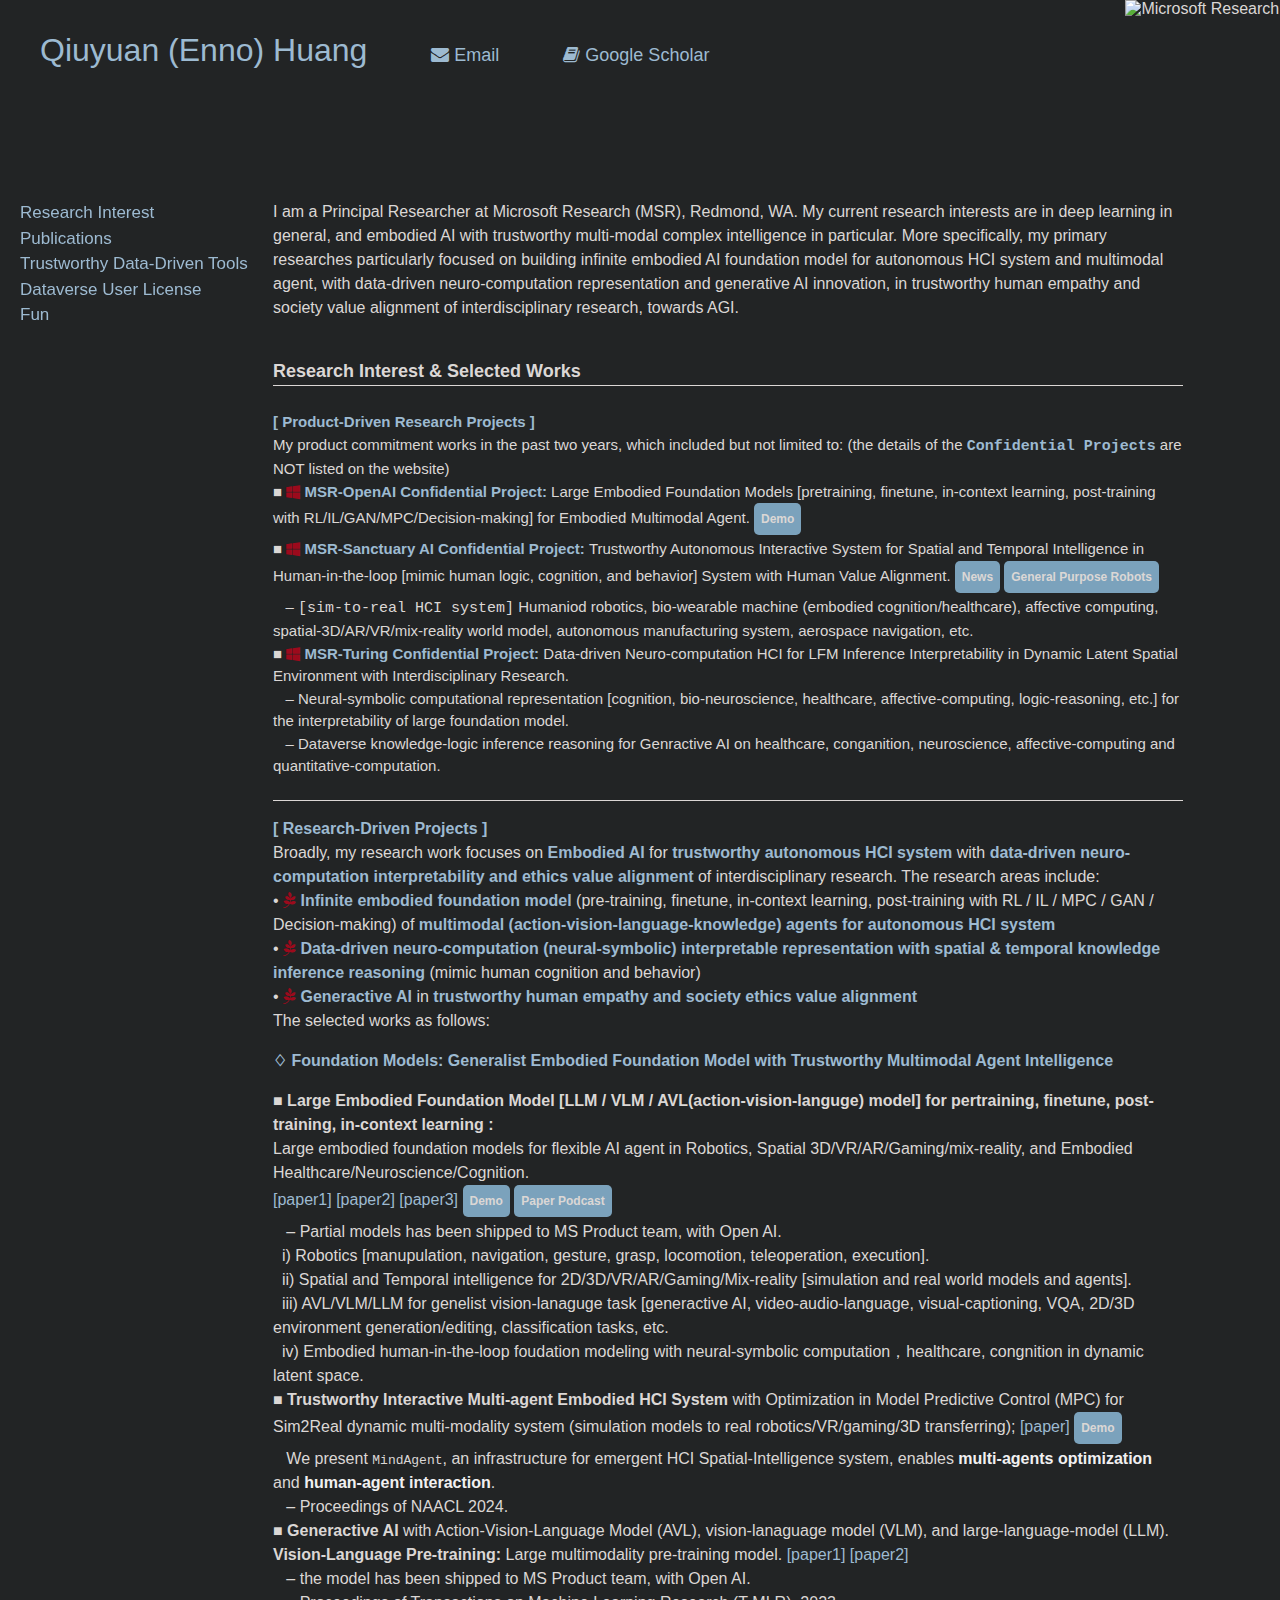
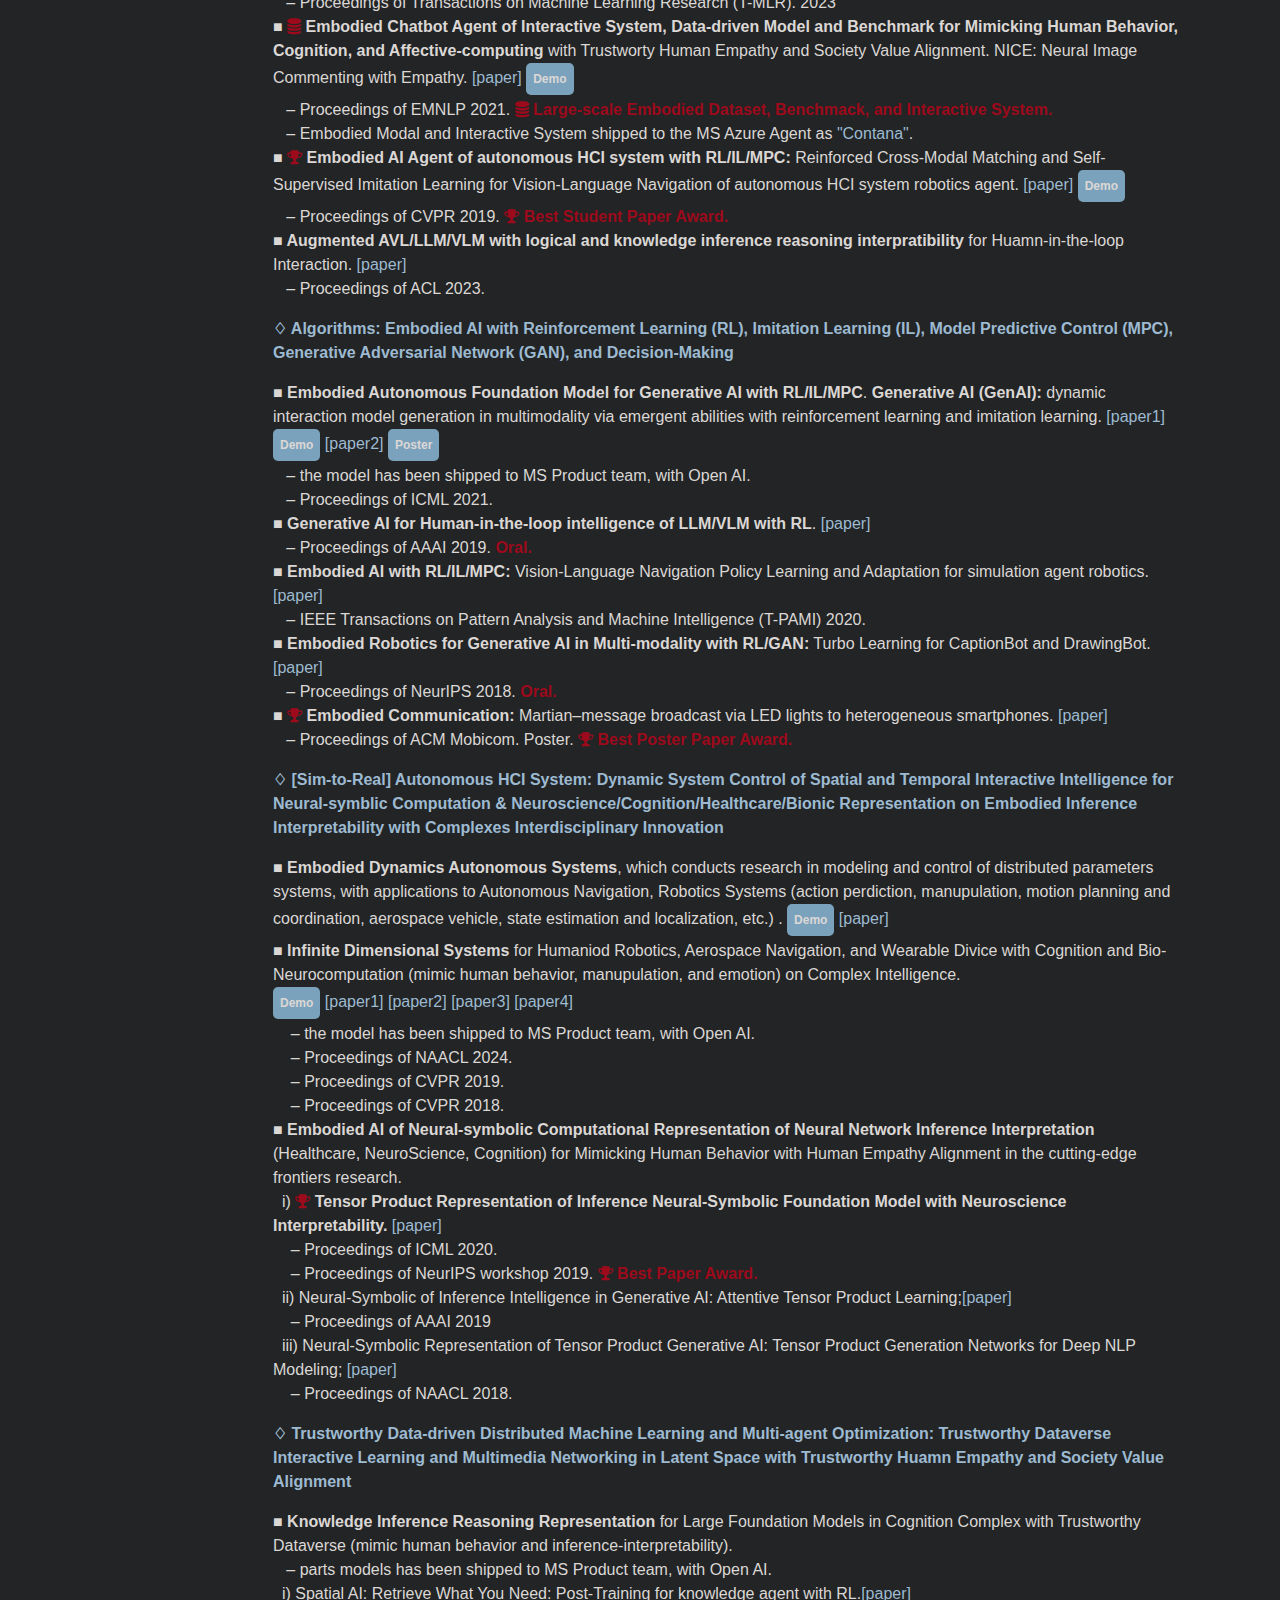
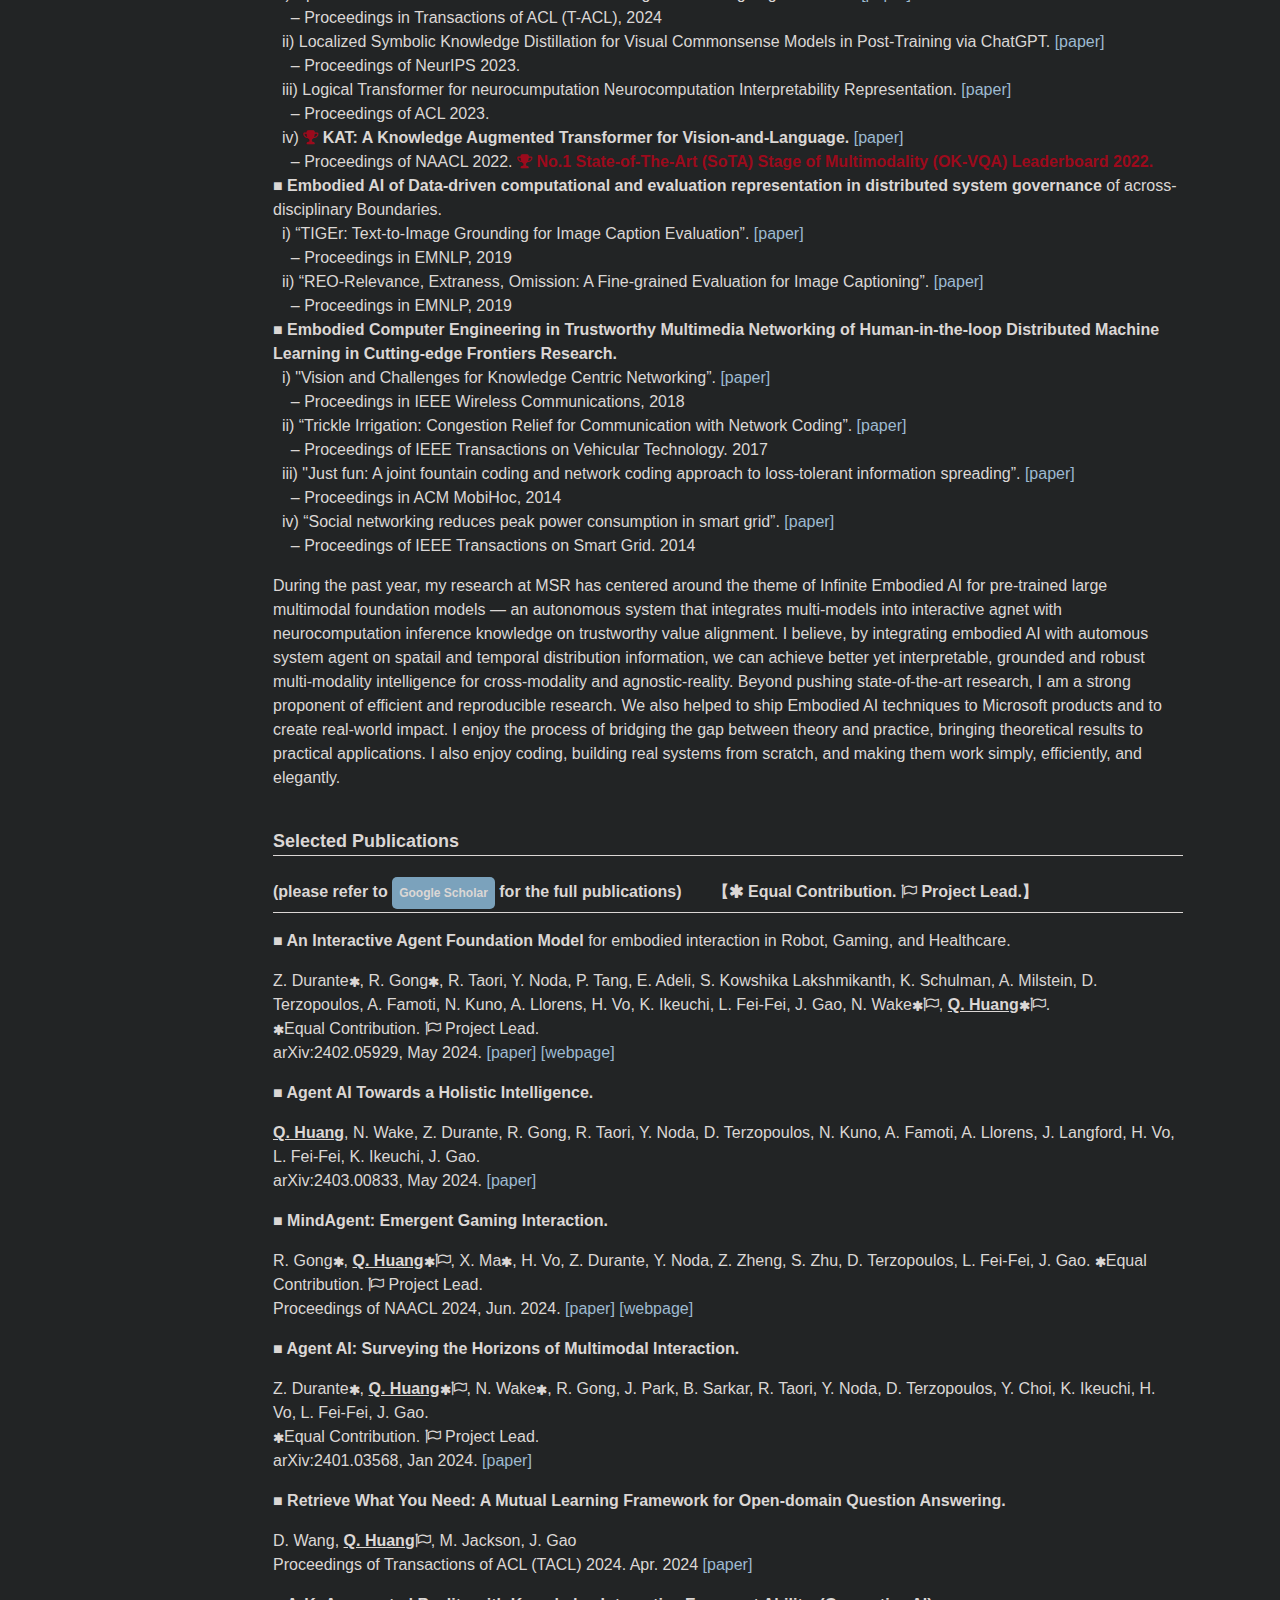
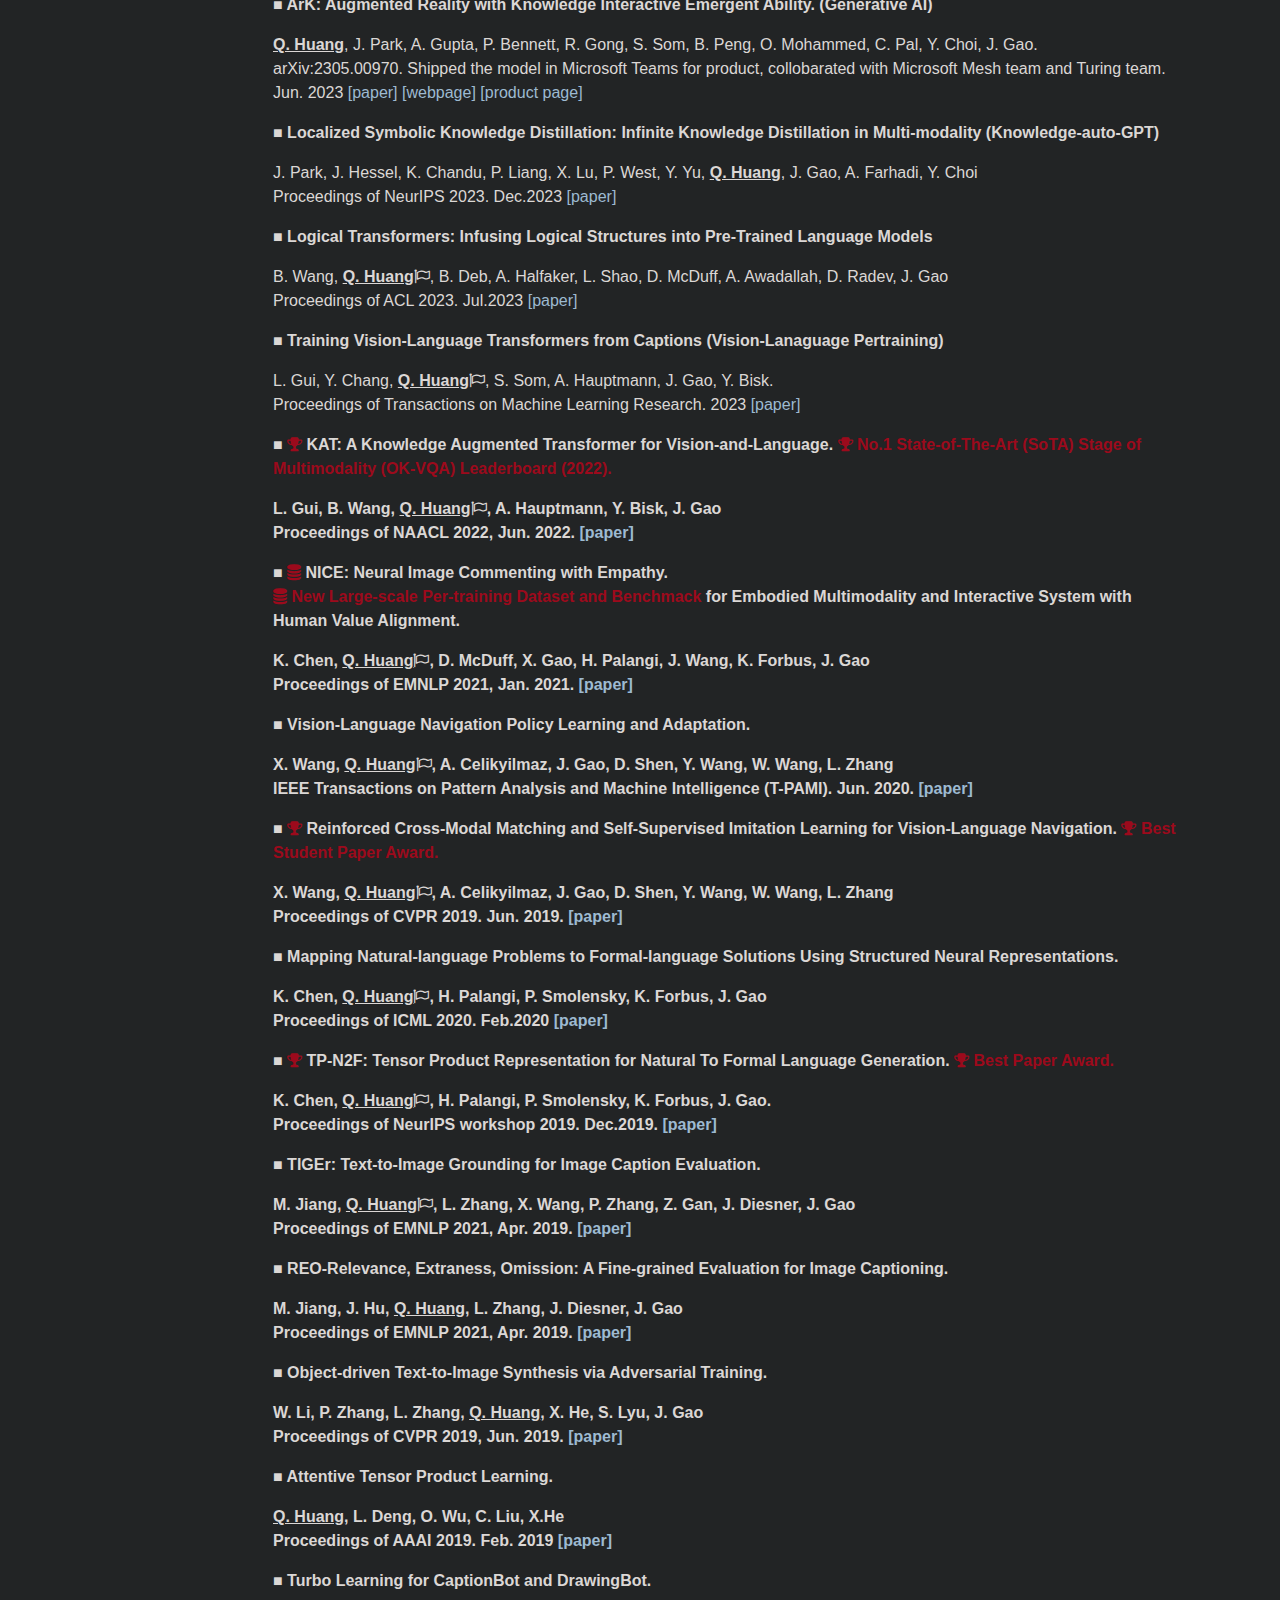
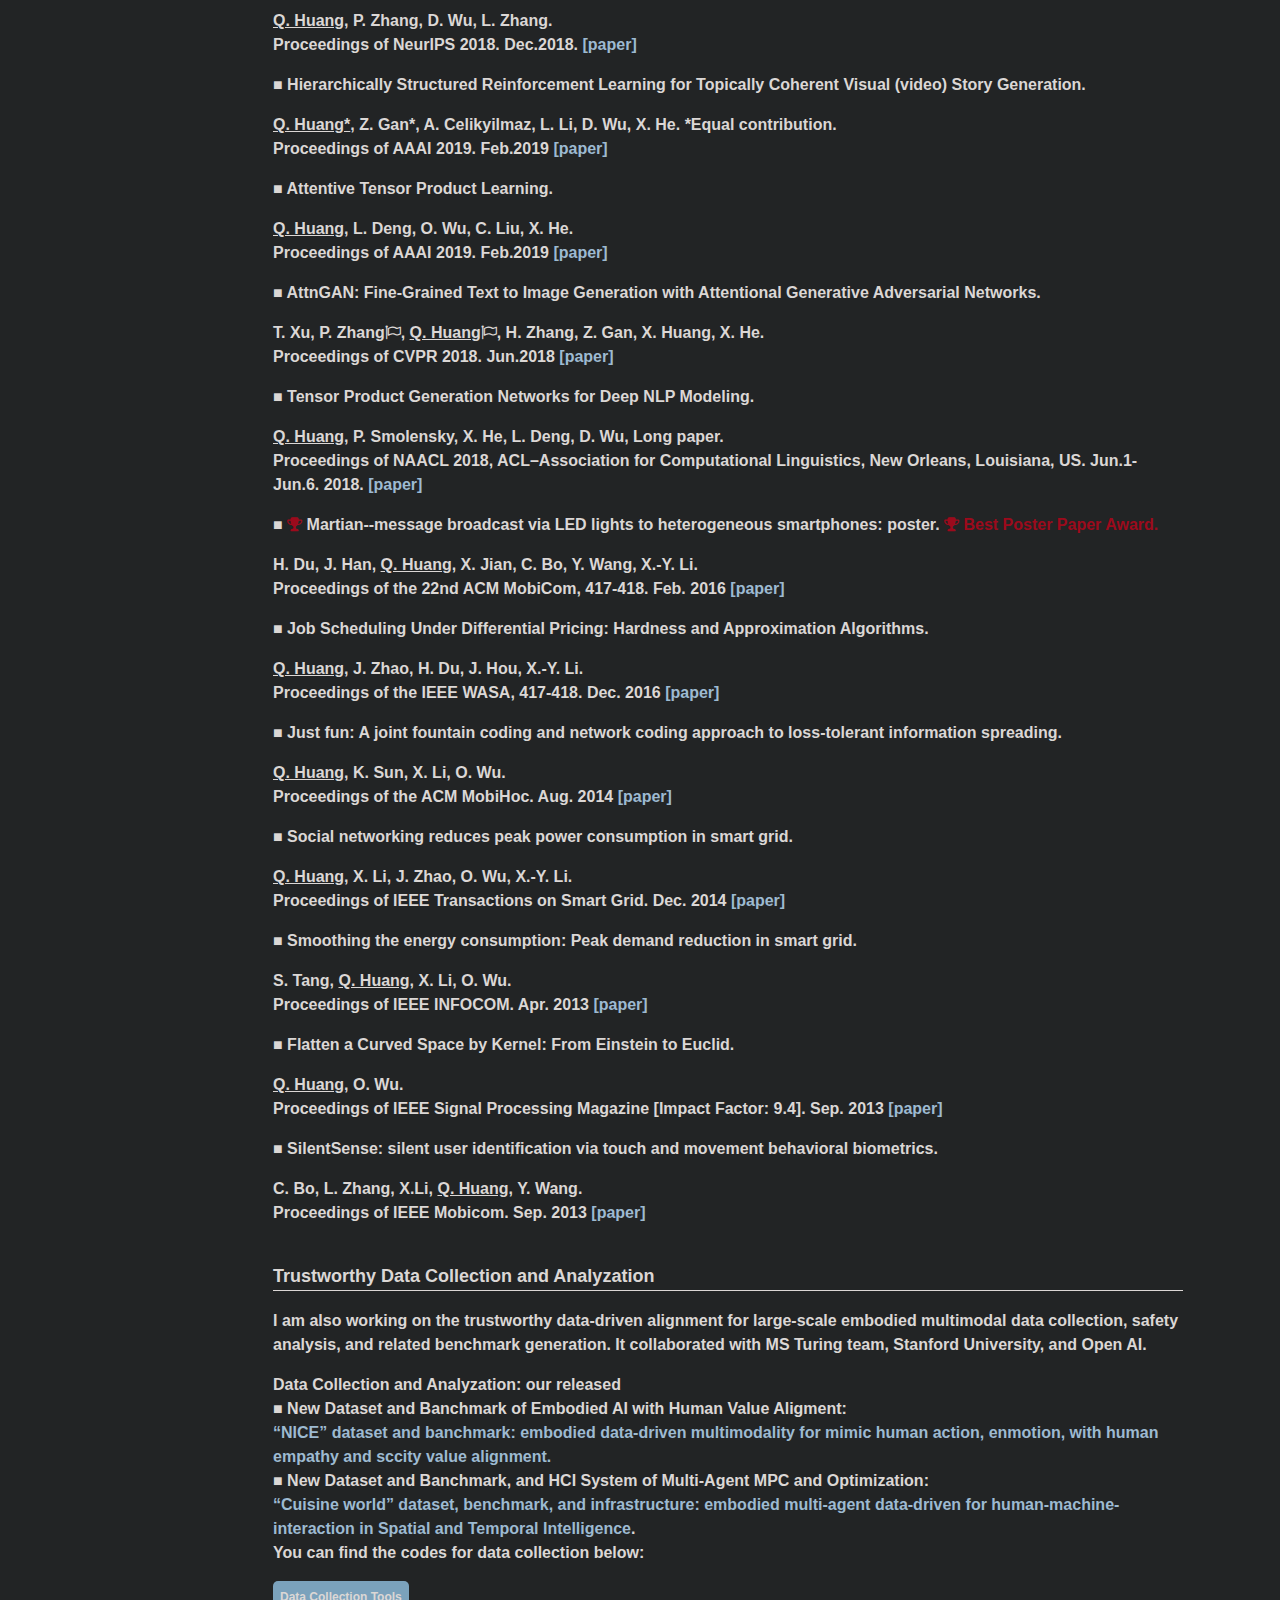
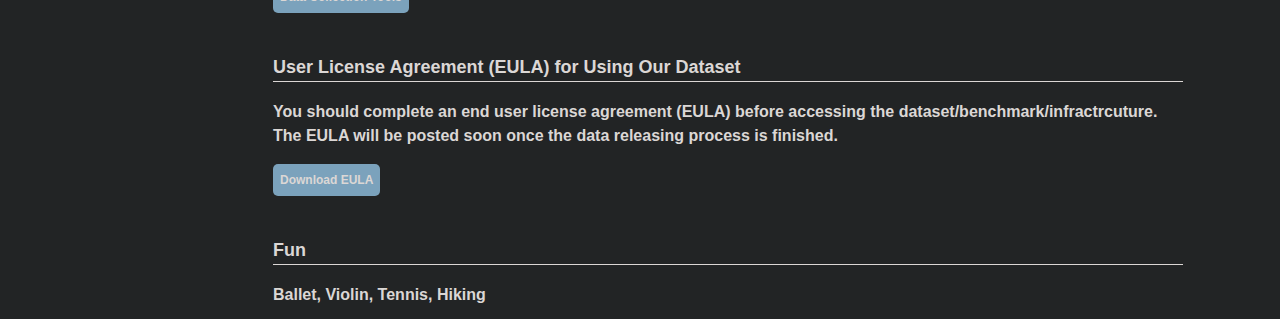
==== index.html @ c5dd58ed "Update index.html" ====
<!DOCTYPE html>
<html lang="en">
  <head>
    <title>Qiuyuan Huang</title>
    <link rel="stylesheet" href="style.css">
    <!-- Add icon library -->
<link rel="stylesheet" href="https://cdnjs.cloudflare.com/ajax/libs/font-awesome/4.7.0/css/font-awesome.min.css">

<script>
function UpdateTaskIllustration() {
  var task = document.getElementById("illu-task").value;
  console.log("illu", task)
  var img = document.getElementById("task-illustration");
  img.src = "assets/" + "illu-" + task + ".png"
}

function UpdateTaskDemonstration() {
  var task = document.getElementById("demo-task").value;
  console.log("demo", task)
  var video = document.getElementById("task-demonstration");
  video.src = "assets/" + "demo-" + task + ".mp4"
  video.playbackRate = 1.75;
  video.play();
}
</script>
  </head>
  
  <body>
    <div class="topnav">
      <div class="topnav-left">
        <img src="Q5.png"  width="115" height="115" alt="Microsoft Research">  
        <a href="index.html">Qiuyuan (Enno) Huang</a>
        <a href="mailto:theidfree@gmail.com"><class="button style="font-size:18px"><i class="fa fa-envelope"></i> Email</button></a>
        <a href="https://scholar.google.com/citations?user=U7Mmyc8AAAAJ&hl=en"><class="button style="font-size:18px"><i class="fa fa-book"></i> Google Scholar</button></a> 
        <a &nbsp;&nbsp;&nbsp;&nbsp;&nbsp; </a>
        <a &nbsp;&nbsp;&nbsp;&nbsp;&nbsp; </a> 
        <a &nbsp;&nbsp;&nbsp;&nbsp;&nbsp; </a> 
        <a &nbsp;&nbsp;&nbsp;&nbsp;&nbsp; </a> 
        <a &nbsp;&nbsp;&nbsp;&nbsp;&nbsp; </a> 
        <a &nbsp;&nbsp;&nbsp;&nbsp;&nbsp; </a> 
        <a &nbsp;&nbsp;&nbsp;&nbsp;&nbsp; </a> 
        <a &nbsp;&nbsp;&nbsp;&nbsp;&nbsp; </a>
        <a &nbsp;&nbsp;&nbsp;&nbsp;&nbsp; </a>
      </div>
    </div>    <div class="header">
      <p></p>
    </div>
    <div class="sidenav">
      <a href="#Research Interest">Research Interest</a>
      <!--a href="#Talks">Recent Talks</a>-->
      <a href="#Publications">Publications</a>
      <a href="#ToolDownload">Trustworthy Data-Driven Tools</a>
      <a href="#EULA">Dataverse User License </a>
      <a href="#Fun">Fun</a>
    </div>
    <div class="main">
      <p>I am a Principal Researcher at Microsoft Research (MSR), Redmond, WA. 
        My current research interests are in deep learning in general, and embodied AI with trustworthy multi-modal complex intelligence in particular. 
        More specifically, my primary researches particularly focused on building infinite embodied AI foundation model for autonomous HCI system and 
        multimodal agent, with data-driven neuro-computation representation and generative AI innovation, in trustworthy human empathy and society value alignment of interdisciplinary research, towards AGI.
        
      </p>
      
      <h3 id="Research Interest">Research Interest & Selected Works</h3>
      <h5 <b> <span style="color:#dbd7d5;">
        <div> <b><span style="color:#9dbad1;">[ Product-Driven Research Projects ] </b><br /> 
              <span style="font-weight: 400"> My product commitment works in the past two years, which included but not limited to: (the details of the <b><span style="color:#9dbad1;"> <tt>Confidential Projects</tt> </b> are NOT listed on the website) </div>
        <div>■ <b><span style="color:#9c0a1c;"><i class="fa fa-windows" aria-hidden="true"></i></b> <span style="font-weight: 400"> <b><span style="color:#9dbad1;">MSR-OpenAI Confidential Project:</b> 
          Large Embodied Foundation Models [pretraining, finetune, in-context learning, post-training with RL/IL/GAN/MPC/Decision-making] for Embodied Multimodal Agent. <a href="https://www.youtube.com/watch?v=iBfjx9R3FP8" class="button">Demo</a> </div>
        <div>■ <b><span style="color:#9c0a1c;"><i class="fa fa-windows" aria-hidden="true"></i></b> <span style="font-weight: 400"> <b><span style="color:#9dbad1;">MSR-Sanctuary AI Confidential Project: </b>
               Trustworthy Autonomous Interactive System for Spatial and Temporal Intelligence in Human-in-the-loop [mimic human logic, cognition, and behavior] System with Human Value Alignment. <a href="https://www.sanctuary.ai/blog/sanctuary-ai-announces-microsoft-collaboration-to-accelerate-ai-development-for-general-purpose-robots" class="button">News</a> <a href="https://www.sanctuary.ai/blog/sanctuary-ai-unveils-the-next-generation-of-ai-robotics" class="button"> General Purpose Robots </a> <br/>
               &nbsp;&nbsp;&nbsp;– <tt>[sim-to-real HCI system]</tt> Humaniod robotics, bio-wearable machine (embodied cognition/healthcare), affective computing, spatial-3D/AR/VR/mix-reality world model, autonomous manufacturing system, aerospace navigation, etc. </div>
        <div>■ <b><span style="color:#9c0a1c;"><i class="fa fa-windows" aria-hidden="true"></i></b> <span style="font-weight: 400"><b><span style="color:#9dbad1;">MSR-Turing Confidential Project:</b> Data-driven Neuro-computation HCI for LFM Inference Interpretability in Dynamic Latent Spatial Environment with Interdisciplinary Research. <br/>
               &nbsp;&nbsp;&nbsp;– Neural-symbolic computational representation [cognition, bio-neuroscience, healthcare, affective-computing, logic-reasoning, etc.] for the interpretability of large foundation model. <br/>
               &nbsp;&nbsp;&nbsp;– Dataverse knowledge-logic inference reasoning for Genractive AI on healthcare, conganition, neuroscience, affective-computing and quantitative-computation. <br /> 
        <br /> 
        </div>
       
      </b> 
      </h5>
        <p>
          <b> <span style="color:#9dbad1;">[ Research-Driven Projects ] </b><br /> 
          Broadly, my research work focuses on <b><span style="color:#9dbad1;">Embodied AI</b> for <b><span style="color:#9dbad1;">trustworthy autonomous HCI system </b> with <b><span style="color:#9dbad1;">data-driven neuro-computation interpretability and ethics value alignment </b> of interdisciplinary research. 
          The research areas include: <br />
          • <b><span style="color:#9c0a1c;"><i class="fa fa-pagelines" aria-hidden="true"></i></b> 
          <b><span style="color:#9dbad1;">Infinite embodied foundation model </b>(pre-training, finetune, in-context learning, post-training with RL / IL / MPC / GAN / Decision-making) of <b><span style="color:#9dbad1;">multimodal (action-vision-language-knowledge) agents for autonomous HCI system </b> <br />
          • <b><span style="color:#9c0a1c;"><i class="fa fa-pagelines" aria-hidden="true"></i></b> <b><span style="color:#9dbad1;">Data-driven neuro-computation (neural-symbolic) interpretable representation with spatial & temporal knowledge inference reasoning </b>(mimic human cognition and behavior) <br />
          • <b><span style="color:#9c0a1c;"><i class="fa fa-pagelines" aria-hidden="true"></i></b> <b><span style="color:#9dbad1;">Generactive AI </b>in <b><span style="color:#9dbad1;">trustworthy human empathy and society ethics value alignment </b><br /> 
          The selected works as follows:
          <p>
            
          <b> <span style="color:#9dbad1;"><b> ♢ Foundation Models: Generalist Embodied Foundation Model with Trustworthy Multimodal Agent Intelligence </b></b>
            <div> <b>■ Large Embodied Foundation Model [LLM / VLM / AVL(action-vision-languge) model] for pertraining, finetune, post-training, in-context learning : </b><br /> Large embodied foundation models for flexible AI agent in Robotics, Spatial 3D/VR/AR/Gaming/mix-reality, 
          and Embodied Healthcare/Neuroscience/Cognition. <br />
              <a href="https://arxiv.org/pdf/2402.05929">[paper1]</a> <a href="https://arxiv.org/abs/2403.00833">[paper2]</a> 
              <a href="https://arxiv.org/pdf/2401.03568">[paper3]</a> <a href="https://agentfoundationmodel.github.io" class="button">Demo</a> 
              <a href="https://www.youtube.com/watch?v=7Z4r7VkiRrk" class="button">Paper Podcast</a><br />
              &nbsp;&nbsp;&nbsp;– Partial models has been shipped to MS Product team, with Open AI. <br />
              <div> &nbsp;&nbsp;i) Robotics [manupulation, navigation, gesture, grasp, locomotion, teleoperation, execution].</div> 
              <div> &nbsp;&nbsp;ii) Spatial and Temporal intelligence for 2D/3D/VR/AR/Gaming/Mix-reality [simulation and real world models and agents]. </div>
              <div> &nbsp;&nbsp;iii) AVL/VLM/LLM for genelist vision-lanaguge task [generactive AI, video-audio-language, visual-captioning, VQA, 2D/3D environment generation/editing, classification tasks, etc. </div>
              <div> &nbsp;&nbsp;iv) Embodied human-in-the-loop foudation modeling with neural-symbolic computation，healthcare, congnition in dynamic latent space. </div>
              </div>
            <div> <b>■ Trustworthy Interactive Multi-agent Embodied HCI System </b>with Optimization in Model Predictive Control (MPC) for Sim2Real dynamic multi-modality system 
              (simulation models to real robotics/VR/gaming/3D transferring); 
              <a href="https://aclanthology.org/2024.findings-naacl.200.pdf">[paper]</a>  <a href="https://mindagent.github.io" class="button">Demo</a> <br />              
              &nbsp;&nbsp; We present <tt>MindAgent</tt>, an infrastructure for emergent HCI Spatial-Intelligence system, 
           enables<span style="color:#f1f0f1;"> <b>multi-agents optimization</b></span> and <span style="color:#f1f0f1;"> <b>human-agent interaction</b></span>.<br />
              &nbsp;&nbsp;&nbsp;– Proceedings of NAACL 2024. </div>
            <div> <b>■ Generactive AI </b>with Action-Vision-Language Model (AVL), vision-lanaguage model (VLM), and large-language-model (LLM). 
              <b>Vision-Language Pre-training:</b> Large multimodality pre-training model.
              <a href="https://arxiv.org/abs/2305.00970">[paper1]</a> <a href="https://arxiv.org/abs/2205.09256">[paper2]</a><br />
              &nbsp;&nbsp;&nbsp;– the model has been shipped to MS Product team, with Open AI.<br />
              &nbsp;&nbsp;&nbsp;– Proceedings of Transactions on Machine Learning Research (T-MLR). 2023
            </div>
            <div> <b>■ <b> <span style="color:#9c0a1c;"><i class="fa fa-database" aria-hidden="true"></i></b> Embodied Chatbot Agent of Interactive System, Data-driven Model and Benchmark for Mimicking Human Behavior, Cognition, and Affective-computing </b>with Trustworty Human Empathy and Society Value Alignment. NICE: Neural Image Commenting with Empathy. 
              <a href="https://nicedataset.github.io">[paper]</a> <a href="https://nicedataset.github.io" class="button">Demo</a> <br />
              &nbsp;&nbsp;&nbsp;– Proceedings of EMNLP 2021. <b> <span style="color:#9c0a1c;"><i class="fa fa-database" aria-hidden="true"></i> Large-scale Embodied Dataset, Benchmack, and Interactive System. </b> <br /> 
              &nbsp;&nbsp;&nbsp;– Embodied Modal and Interactive System shipped to the MS Azure Agent as <a href="https://en.wikipedia.org/wiki/Cortana_(virtual_assistant)">"Contana"</a>.  </div>
            <div> <b>■ <span style="color:#9c0a1c;"><i class="fa fa-trophy" aria-hidden="true"></i></b> <b>Embodied AI Agent of autonomous HCI system with RL/IL/MPC:</b> Reinforced Cross-Modal Matching and Self-Supervised Imitation Learning for Vision-Language Navigation of autonomous HCI system robotics agent. 
             <a href="https://arxiv.org/pdf/1811.10092">[paper]</a> 
             <a href="https://www.microsoft.com/en-us/research/video/reinforced-cross-modal-matching-and-self-supervised-imitation-learning-for-vision-language-navigation/" class="button">Demo</a> <br />
              &nbsp;&nbsp;&nbsp;– Proceedings of CVPR 2019.  <b><span style="color:#9c0a1c;"><i class="fa fa-trophy" aria-hidden="true"></i> Best Student Paper Award.</b> </div> 
            <div> <b>■ Augmented AVL/LLM/VLM with logical and knowledge inference reasoning interpratibility </b>for Huamn-in-the-loop Interaction. 
              <a href="https://aclanthology.org/2023.findings-acl.111.pdf">[paper]</a> <br />
              &nbsp;&nbsp;&nbsp;– Proceedings of ACL 2023. </div>
          </p>
              
          <p>
            <b> <span style="color:#9dbad1;"><b> ♢ Algorithms: Embodied AI with Reinforcement Learning (RL), Imitation Learning (IL), Model Predictive Control (MPC), 
              Generative Adversarial Network (GAN), and Decision-Making </b></b>
            <div> <b>■ Embodied Autonomous Foundation Model for Generative AI with RL/IL/MPC</b>. <b>Generative AI (GenAI):</b> dynamic interaction model generation  
              in multimodality via emergent abilities with reinforcement learning and imitation learning.
              <a href="https://arxiv.org/abs/2305.00970">[paper1]</a> <a href="https://augmented-reality-knowledge.github.io" class="button">Demo</a>
              <a href="https://www.microsoft.com/en-us/research/uploads/prod/2021/10/kb_vlp_ICML2021.pdf">[paper2]</a> <a href="https://icml21ssl.github.io/pages/files/kb-vlp-poster.pdf" class="button">Poster</a> <br />
              &nbsp;&nbsp;&nbsp;– the model has been shipped to MS Product team, with Open AI.<br />
              &nbsp;&nbsp;&nbsp;– Proceedings of ICML 2021.</div>
            <div> <b>■ Generative AI for Human-in-the-loop intelligence of LLM/VLM with RL</b>. 
              <a href="https://arxiv.org/abs/1805.08191">[paper]</a> <br />
              &nbsp;&nbsp;&nbsp;– Proceedings of AAAI 2019. <b> <span style="color:#9c0a1c;"> Oral.</b> </div>
            <div> <b>■ Embodied AI with RL/IL/MPC:</b> Vision-Language Navigation Policy Learning and Adaptation for simulation agent robotics. 
              <a href="https://ieeexplore.ieee.org/document/8986691">[paper]</a> <br />
              &nbsp;&nbsp;&nbsp;– IEEE Transactions on Pattern Analysis and Machine Intelligence (T-PAMI) 2020.</div>
            <div> <b>■ Embodied Robotics for Generative AI in Multi-modality with RL/GAN:</b> Turbo Learning for CaptionBot and DrawingBot. 
              <a href="https://arxiv.org/abs/1805.08170">[paper]</a> <br />
              &nbsp;&nbsp;&nbsp;– Proceedings of NeurIPS 2018. <b> <span style="color:#9c0a1c;"> Oral.</b> </div>
            <div> <b>■ <span style="color:#9c0a1c;"><i class="fa fa-trophy" aria-hidden="true"></i></b> <b>Embodied Communication:</b> Martian–message broadcast via LED lights to heterogeneous smartphones. 
              <a href="https://dl.acm.org/doi/abs/10.1145/2973750.2985257">[paper]</a> <br />
              &nbsp;&nbsp;&nbsp;– Proceedings of ACM Mobicom. Poster. <span style="color:#9c0a1c;"> <b><i class="fa fa-trophy" aria-hidden="true"></i> Best Poster Paper Award.</b> </div>
                                                                                                                                                                                                                 
          </p>

      
          <p>                                                                                                        
          <b> <span style="color:#9dbad1;"><b> ♢ [Sim-to-Real] Autonomous HCI System: Dynamic System Control of Spatial and Temporal Interactive Intelligence for Neural-symblic Computation & Neuroscience/Cognition/Healthcare/Bionic Representation on Embodied Inference Interpretability 
            with Complexes Interdisciplinary Innovation </b></b>
            <div> <b>■ Embodied Dynamics Autonomous Systems</b>, which conducts research in modeling and control of distributed parameters systems, 
              with applications to Autonomous Navigation, Robotics Systems (action perdiction, manupulation, motion planning and coordination, aerospace vehicle, 
              state estimation and localization, etc.) . <a href="https://www.sanctuary.ai/blog/sanctuary-ai-announces-microsoft-collaboration-to-accelerate-ai-development-for-general-purpose-robots" class="button">Demo</a> <a href="https://arxiv.org/pdf/2402.05929">[paper]</a>  <br /></div>
            <div> <b>■ Infinite Dimensional Systems </b>for Humaniod Robotics, Aerospace Navigation, and Wearable Divice with Cognition and Bio-Neurocomputation (mimic human behavior, manupulation, and emotion) 
              on Complex Intelligence. <br />
              <a href="https://www.youtube.com/watch?v=iBfjx9R3FP8" class="button">Demo</a>  <a href="https://arxiv.org/abs/2305.00970">[paper1]</a> <a href="https://aclanthology.org/2024.findings-naacl.200.pdf">[paper2]</a>
               <a href="https://arxiv.org/abs/1711.10485">[paper3]</a> <a href="https://arxiv.org/abs/1902.10740">[paper4]</a> <br />
              &nbsp;&nbsp;&nbsp;&nbsp;– the model has been shipped to MS Product team, with Open AI.<br />
              &nbsp;&nbsp;&nbsp;&nbsp;– Proceedings of NAACL 2024. <br />
              &nbsp;&nbsp;&nbsp;&nbsp;– Proceedings of CVPR 2019. <br />
              &nbsp;&nbsp;&nbsp;&nbsp;– Proceedings of CVPR 2018. 
            </div> 
           <div> <b>■ Embodied AI of Neural-symbolic Computational Representation of Neural Network Inference Interpretation</b> (Healthcare, NeuroScience, Cognition) for Mimicking Human Behavior with Human Empathy Alignment in the cutting-edge frontiers research.
            <br />
               <div> &nbsp;&nbsp;i) <b><span style="color:#9c0a1c;"><i class="fa fa-trophy" aria-hidden="true"></i></b> <b> Tensor Product Representation of Inference Neural-Symbolic Foundation Model with Neuroscience Interpretability.</b> <a href="https://arxiv.org/abs/1910.02339v2">[paper]</a> <br />
              &nbsp;&nbsp;&nbsp;&nbsp;– Proceedings of ICML 2020. <br />
              &nbsp;&nbsp;&nbsp;&nbsp;– Proceedings of NeurIPS workshop 2019. <span style="color:#9c0a1c;"> <b> <i class="fa fa-trophy" aria-hidden="true"></i> Best Paper Award.</b></div>
              <div> &nbsp;&nbsp;ii) Neural-Symbolic of Inference Intelligence in Generative AI: Attentive Tensor Product Learning;<a href="https://arxiv.org/abs/1802.07089">[paper]</a> <br />
              &nbsp;&nbsp;&nbsp;&nbsp;– Proceedings of AAAI 2019 </div> 
              <div> &nbsp;&nbsp;iii) Neural-Symbolic Representation of Tensor Product Generative AI: Tensor Product Generation Networks for Deep NLP Modeling; 
              <a href="https://aclanthology.org/N18-1114/">[paper]</a> <br />
              &nbsp;&nbsp;&nbsp;&nbsp;– Proceedings of NAACL 2018. </div>
            </div>  
          </p>

          <p>
          <b> <span style="color:#9dbad1;"><b>♢ Trustworthy Data-driven Distributed Machine Learning and Multi-agent Optimization: Trustworthy Dataverse Interactive Learning and Multimedia Networking in Latent Space with Trustworthy Huamn Empathy and Society Value Alignment</b></b>
            <div> <b>■ Knowledge Inference Reasoning Representation </b>for Large Foundation Models in Cognition Complex with Trustworthy Dataverse
              (mimic human behavior and inference-interpretability). 
              <br />
              &nbsp;&nbsp;&nbsp;– parts models has been shipped to MS Product team, with Open AI. 
              <div> &nbsp;&nbsp;i) Spatial AI: Retrieve What You Need: Post-Training for knowledge agent with RL.<a href="https://aclanthology.org/2024.tacl-1.14/">[paper]</a> <br />
              &nbsp;&nbsp;&nbsp;&nbsp;– Proceedings in Transactions of ACL (T-ACL), 2024 </div> 
              <div> &nbsp;&nbsp;ii) Localized Symbolic Knowledge Distillation for Visual Commonsense Models in Post-Training via ChatGPT. 
              <a href="https://arxiv.org/pdf/2312.04837">[paper]</a> <br />
              &nbsp;&nbsp;&nbsp;&nbsp;– Proceedings of NeurIPS 2023. </div>
              <div> &nbsp;&nbsp;iii) Logical Transformer for neurocumputation Neurocomputation Interpretability Representation.  <a href="https://aclanthology.org/2023.findings-acl.111.pdf">[paper]</a> <br />
              &nbsp;&nbsp;&nbsp;&nbsp;– Proceedings of ACL 2023. </div>
              <div> &nbsp;&nbsp;iv) <b><span style="color:#9c0a1c;"><i class="fa fa-trophy" aria-hidden="true"></i></b> <b> KAT: A Knowledge Augmented Transformer for Vision-and-Language.</b>  <a href="https://arxiv.org/pdf/2112.08614">[paper]</a> <br />
              &nbsp;&nbsp;&nbsp;&nbsp;– Proceedings of NAACL 2022. <span style="color:#9c0a1c;"> <b><i class="fa fa-trophy" aria-hidden="true"></i> No.1 State-of-The-Art (SoTA) Stage of Multimodality (OK-VQA) Leaderboard 2022.</b></div> 
              </div>
            <div> <b>■ Embodied AI of Data-driven computational and evaluation representation in distributed system governance</b>
              of across-disciplinary Boundaries.  
              <div> &nbsp;&nbsp;i) “TIGEr: Text-to-Image Grounding for Image Caption Evaluation”. <a href="https://arxiv.org/abs/1909.02050">[paper]</a> <br />
              &nbsp;&nbsp;&nbsp;&nbsp;– Proceedings in EMNLP, 2019 </div> 
             <div> &nbsp;&nbsp;ii) “REO-Relevance, Extraness, Omission: A Fine-grained Evaluation for Image Captioning”. <a href="https://arxiv.org/abs/1909.02217">[paper]</a> <br />
              &nbsp;&nbsp;&nbsp;&nbsp;– Proceedings in EMNLP, 2019 </div> 
            </div>
      <div> <b>■ Embodied Computer Engineering in Trustworthy Multimedia Networking of Human-in-the-loop Distributed Machine Learning in Cutting-edge Frontiers Research. </b>
              <div> &nbsp;&nbsp;i) "Vision and Challenges for Knowledge Centric Networking”. <a href="https://ieeexplore.ieee.org/abstract/document/8685777">[paper]</a> <br />
              &nbsp;&nbsp;&nbsp;&nbsp;– Proceedings in IEEE Wireless Communications, 2018 </div> 
             <div> &nbsp;&nbsp;ii) “Trickle Irrigation: Congestion Relief for Communication with Network Coding”. <a href="https://ieeexplore.ieee.org/document/8373732">[paper]</a> <br />
              &nbsp;&nbsp;&nbsp;&nbsp;– Proceedings of IEEE Transactions on Vehicular Technology. 2017 </div> 
              <div> &nbsp;&nbsp;iii) "Just fun: A joint fountain coding and network coding approach to loss-tolerant information spreading”. <a href="https://mm.aueb.gr/research/mobihoc14/mobihoc/p83.pdf">[paper]</a> <br />
              &nbsp;&nbsp;&nbsp;&nbsp;– Proceedings in ACM MobiHoc, 2014 </div> 
              <div> &nbsp;&nbsp;iv) “Social networking reduces peak power consumption in smart grid”. <a href="http://staff.ustc.edu.cn/~xiangyangli/paper/Journal/SocialSmartGrid-TG.pdf">[paper]</a> <br />
              &nbsp;&nbsp;&nbsp;&nbsp;– Proceedings of IEEE Transactions on Smart Grid. 2014 </div> 
            </div>         
            
            </p>
         
        </p>

        <p> 
          During the past year, my research at MSR has centered around the theme of Infinite Embodied AI 
         for pre-trained large multimodal foundation models — an autonomous system that integrates multi-models into interactive agnet with neurocomputation inference knowledge
          on trustworthy value alignment.
          I believe, by integrating embodied AI with automous system agent on spatail and temporal distribution information, we can achieve better yet interpretable, grounded and robust multi-modality intelligence for cross-modality and agnostic-reality.
          Beyond pushing state-of-the-art research, I am a strong proponent of efficient and reproducible research. We also helped to ship Embodied AI techniques to Microsoft products and to create real-world impact.
          I enjoy the process of bridging the gap between theory and practice, bringing theoretical results to practical applications. 
          I also enjoy coding, building real systems from scratch, and making them work simply, efficiently, and elegantly. 
        </p>
      
      <!--h3 id="Talks">Recent Talks</h3>-->
        <!--h4 id="Task1">My recent talks at academia & industry for the research and practical applications involving:</h4>-->

      <!--p>
          <tt>• Nov 2024:</tt> Talk on <a>Embodied AI with Spatial and Temporal Intelligence Alignment</a> at Google Research. 
          </p>-->
      <!--p>
          <tt>• Nov 2024:</tt> Talk on <a>Embodied Autonomous System for Robotics and Navigation</a> at Waymo Research.
          </p>-->

       <!--p>
          <tt>• Oct 2024:</tt> Talk on <a>Embodied AI with Multimodal Agent</a> at Cambridge Univeristy. 
          </p>-->

         <!--p>
          <tt>• Aug-Sep 2024:</tt> Talk on <a>Embodied AI </a> at Harvard Univeristy.
          <p style="text-align: justify; font-size: 1.0em;">&nbsp;&nbsp;&nbsp; - Talk on <tt>Embodied AI</tt>, with 
           enables<span style="color:#f1f0f1;"> <b>Human Empathy</b></span> and <span style="color:#f1f0f1;">
           <b>Socity Value alignment</b></span>.
          </p>
          <p style="text-align: justify; font-size: 1.0em;">&nbsp;&nbsp;&nbsp; - Talk on <tt>AI Agnet</tt>, for
           enables<span style="color:#f1f0f1;"> <b>human-in-the-loop intelligence innovation</b></span> with <span style="color:#f1f0f1;">
           <b>interdisciplinary research</b></span>.
          </p>      
          </p>-->

        <!--p>
          <tt>• Aug 2024:</tt> Talk on <a>Dynamic Interaction Generative AI (GenAI) in Robotics and Multimodality </a> at Princeton University.
        </p>-->
      
        <!--p>
          <tt>• Jul 2024:</tt> Talk on <a>Infinite Embodied Spatial Intelligence in Real and Virtual World </a> at Stanford University.            
        </p>--> 

        <!--p>
          <tt>• May 2024:</tt> Talk on <a>"Embodied Per-training Foudation Model"</a> at Microsoft Research AI Frontiers.       
         </p>--> 

         <!--p>
          <tt>• Mar 2024:</tt> Talk on <a>"Embodied Agent Foudation Model"</a> at Project Green at Microsoft.       
         </p>--> 

        <!--p>
          <tt>• Sep 2023:</tt> Talk on <a>"Autonomous Multi-model Agent Interaction System"</a> at the Research Summit at Microsoft Research: 
          <div>          
          &nbsp;&nbsp;&nbsp;- Talk at MS Mesh team; the model has been shipped to MS office teams.
          </div> 
          <div>          
          &nbsp;&nbsp;&nbsp;- Talk at MS Gaming team; Robotics Team.
          </div>
          <div>          
          &nbsp;&nbsp;&nbsp;- Talk at MS Turing Team and Bing search; the model has been shipped to MS Azure teams.
          </div>        
        </p>--> 
      
        <!--p>
          <tt>• Oct 2022:</tt> Talk on <a>Panel for "Large-scale Embodied AI "</a>at Microsoft Research Summit.
        </p>--> 
      
          <!--p>
          <b>• Embodied Action Foundation Model:</b> Large embodied foundation models for flexible AI agent infrastructure with vision-language. 
          "An Interactive Agent Foundation Model" of large action-vision-language per-training for embodied AI in Robotics, Gaming/mix-reality, 
          and Embodied Healthcare. The model developed in collaboration with MS Product Robotics team, Gaming Team, Turing team, and Stanford.
          <a href="https://agentfoundationmodel.github.io/pdfs/paper.pdf" class="button">Link</a>
          <a href="https://agentfoundationmodel.github.io" class="button">Demo Link</a>
           
          </p>-->

         <!--p>
          <b>• Multi-agent Infrastructure with In-contextual Learning:</b> "MindAgent: multi-agent infrastructure with GPT-4 (V) ison 
          for infinite spatial intelligence in real and virtual world", in collaboration with MS X-box team, and shipped to MS Gaming team; 
           <a href="https://mindagent.github.io" class="button">Demo Link</a>
      
          <p style="text-align: justify; font-size: 1.0em;">We present <tt>MindAgent</tt>, an infrastructure for emergent gaming interaction, 
           enables<span style="color:#f1f0f1;"> <b>multi agents collaboration</b></span> and <span style="color:#f1f0f1;">
           <b>human-agent collaboration</b></span>.
          </p>      
          </p>-->

        <!--p>
          <b>• Post-Training for Generative AI:</b> dynamic interaction model generation (GenAI) in multimodality via emergent abilities. "ArK: 
          Augmented reality with emergent infrastructure". Post-training using reinforcement and imitation learning for generative AI (GPT, Dall-E), 
          in collaboration with MS Mesh team; the model has been shipped to MS office teams;
                 
        <a href="https://arxiv.org/pdf/2305.00970" class="button">Link</a>
               
        </p>-->
      
        <!--p>
          <b>• Applications for Human-Machine Interaction:</b> Embodied Multimodal Navigation with RL & IL. "Reinforced Cross-Modal Matching and Self-Supervised Imitation Learning 
          for Vision-Language Navigation" for simulation agent robotics, in collaboration with MS Cognition Services team;
                  
        <a href="https://arxiv.org/pdf/1811.10092" class="button">Link</a>
         <a href="https://www.microsoft.com/en-us/research/video/reinforced-cross-modal-matching-and-self-supervised-imitation-learning-for-vision-language-navigation/" class="button">Demo Link</a>                
        </p>-->  

         <!--p>
          <b>• Vision-Language Pre-training:</b> "Training Vision-Language Transformers from Captions", 
           Vision-language pre-training model generation in collaboration with Turing team and Cognition Services;
                   
         <a href="https://arxiv.org/abs/2205.09256" class="button">Link</a>
                 
         </p>--> 

        <!--p>
          <b>• Knowledge Inference and Representation in Multi-modality:</b> Knowledge-Inference Reasoning Transformer: 
          <div>          
          i) "KAT: A Knowledge Augmented Transformer for Vision-and-Language", <a href="https://arxiv.org/abs/2112.08614" class="button">Link</a>
          </div> 
          <div>          
          ii) "Retrieve What You Need: knowledge-LLM agent with GPT", <a href="https://aclanthology.org/2024.tacl-1.14/" class="button">Link</a>
          </div>
          <div>          
          iii) "Logical Transformer", which collaborated with MS Turing Team and Bing search. 
          <a href="https://aclanthology.org/2023.findings-acl.111.pdf" class="button">Link</a>
          </div>        
        </p>--> 
              
        
        <h3 id="Publications">Selected Publications   </h3>  
        <h4 id="Task1">(please refer to <a href="https://scholar.google.com/citations?user=U7Mmyc8AAAAJ&hl=en" class="button">Google Scholar</a> for the full publications)   
          &nbsp;&nbsp;&nbsp;&nbsp;&nbsp;   【<i class="fa fa-asterisk"></i> Equal Contribution. <i class="fa fa-flag-o" aria-hidden="true"></i> Project Lead.】</h4>          
           
        <p>
          <b>■ An Interactive Agent Foundation Model</b> for embodied interaction in Robot, Gaming, and Healthcare.
        <div>
          Z. Durante<i class="fa fa-asterisk" style="font-size:12px"></i>, R. Gong<i class="fa fa-asterisk" style="font-size:12px"></i>, R. Taori, Y. Noda, P. Tang, 
          E. Adeli, S. Kowshika Lakshmikanth, K. Schulman, A. Milstein, D. Terzopoulos, A. Famoti, 
          N. Kuno, A. Llorens, H. Vo, K. Ikeuchi, L. Fei-Fei, J. Gao, N. Wake<i class="fa fa-asterisk" style="font-size:12px"></i><i class="fa fa-flag-o" aria-hidden="true"></i>, <b><u>Q. Huang<i class="fa fa-asterisk" style="font-size:12px"></i><i class="fa fa-flag-o" aria-hidden="true"></i></u></b>.  <br /> 
          <i class="fa fa-asterisk" style="font-size:12px"></i>Equal Contribution. <i class="fa fa-flag-o" aria-hidden="true"></i> Project Lead.
        </div>          
          arXiv:2402.05929, May 2024.
          <a href="https://arxiv.org/pdf/2402.05929">[paper]</a>
          <a href="https://agentfoundationmodel.github.io">[webpage]</a>           
         </p>

        <p>
          <b>■ Agent AI Towards a Holistic Intelligence.</b>
        <div>
          <b><u>Q. Huang</u></b>, N. Wake, Z. Durante, R. Gong, R. Taori, Y. Noda, D. Terzopoulos, 
          N. Kuno, A. Famoti, A. Llorens, J. Langford, H. Vo, L. Fei-Fei, K. Ikeuchi, J. Gao.        
        </div>          
          arXiv:2403.00833, May 2024.          
          <a href="https://arxiv.org/abs/2403.00833">[paper]</a>        
    </p>

        <p> 
          <b>■ MindAgent: Emergent Gaming Interaction.</b>
        <div>R. Gong<i class="fa fa-asterisk" style="font-size:12px"></i>, <b><u>Q. Huang<i class="fa fa-asterisk" style="font-size:12px"></i><i class="fa fa-flag-o" aria-hidden="true"></i></u></b>, X. Ma<i class="fa fa-asterisk" style="font-size:12px"></i>, H. Vo, Z. Durante, Y. Noda, Z. Zheng, 
          S. Zhu, D. Terzopoulos, L. Fei-Fei, J. Gao.  
          <i class="fa fa-asterisk" style="font-size:12px"></i>Equal Contribution. <i class="fa fa-flag-o" aria-hidden="true"></i> Project Lead.        
        </div>          
        Proceedings of NAACL 2024, Jun. 2024.          
          <a href="https://arxiv.org/pdf/2309.09971">[paper]</a>
          <a href="https://mindagent.github.io">[webpage]</a>         
    </p>  

    <p> 
          <b>■ Agent AI: Surveying the Horizons of Multimodal Interaction.</b>
        <div>Z. Durante<i class="fa fa-asterisk" style="font-size:12px"></i>, <b><u>Q. Huang<i class="fa fa-asterisk" style="font-size:12px"></i><i class="fa fa-flag-o" aria-hidden="true"></i></i></u></b>, N. Wake<i class="fa fa-asterisk" style="font-size:12px"></i>, R. Gong, J. Park, B. Sarkar, 
          R. Taori, Y. Noda, D. Terzopoulos, Y. Choi, K. Ikeuchi, H. Vo, L. Fei-Fei, J. Gao.  <br /> 
          <i class="fa fa-asterisk" style="font-size:12px"></i>Equal Contribution. <i class="fa fa-flag-o" aria-hidden="true"></i> Project Lead.</div>          
        arXiv:2401.03568, Jan 2024.
          <a href="https://arxiv.org/abs/2401.03568">[paper]</a>         
    </p> 

  <p> 
          <b>■ Retrieve What You Need: A Mutual Learning Framework for Open-domain Question Answering.</b>
        <div>D. Wang, <b><u>Q. Huang</u><i class="fa fa-flag-o" aria-hidden="true"></i></b>, M. Jackson, J. Gao</div>          
        Proceedings of Transactions of ACL (TACL) 2024. Apr. 2024
      <a href="https://aclanthology.org/2024.tacl-1.14/">[paper]</a>         
    </p>       

    <p> 
          <b>■ ArK: Augmented Reality with Knowledge Interactive Emergent Ability. (Generative AI)   </b>
        <div> <b><u>Q. Huang</u></b>, J. Park, A. Gupta, P. Bennett, R. Gong, S. Som, B. Peng, O. Mohammed, C. Pal, Y. Choi, J. Gao.         
        </div>          
        arXiv:2305.00970. Shipped the model in Microsoft Teams for product, collobarated with Microsoft Mesh team and Turing team. Jun. 2023
      <a href="https://arxiv.org/abs/2305.00970">[paper]</a> 
      <a href="https://augmented-reality-knowledge.github.io">[webpage]</a>
      <a href="https://www.microsoft.com/en-us/research/project/mixed-reality/">[product page]</a> 
    </p>

      

    <p> 
          <b>■ Localized Symbolic Knowledge Distillation: Infinite Knowledge Distillation in Multi-modality (Knowledge-auto-GPT)</b>
        <div>J. Park, J. Hessel, K. Chandu, P. Liang, X. Lu, P. West, Y. Yu, <b><u>Q. Huang</u></b>, 
          J. Gao, A. Farhadi, Y. Choi
        </div>          
        Proceedings of NeurIPS 2023. Dec.2023
          <a href="https://arxiv.org/abs/2312.04837">[paper]</a>        
    </p>  

        <p> 
          <b>■ Logical Transformers: Infusing Logical Structures into Pre-Trained Language Models</b> 
        <div>B. Wang, <b><u>Q. Huang<i class="fa fa-flag-o" aria-hidden="true"></i></u></b>, B. Deb, A. Halfaker, L. Shao, D. McDuff, A. Awadallah, D. Radev, J. Gao</div>          
          Proceedings of ACL 2023. Jul.2023
            <a href="https://aclanthology.org/2023.findings-acl.111.pdf">[paper]</a>   
      </p> 

        <p> 
          <b>■ Training Vision-Language Transformers from Captions (Vision-Lanaguage Pertraining)</b> 
        <div>L. Gui, Y. Chang, <b><u>Q. Huang<i class="fa fa-flag-o" aria-hidden="true"></i></u></b>, S. Som, A. Hauptmann, J. Gao, Y. Bisk.</div>          
          Proceedings of Transactions on Machine Learning Research. 2023
      <a href="https://arxiv.org/abs/2205.09256">[paper]</a>   
      </p> 

      
      
    <p> 
          <b>■ <b> <span style="color:#9c0a1c;"><i class="fa fa-trophy" aria-hidden="true"></i> </b> <b> KAT: A Knowledge Augmented Transformer for Vision-and-Language.</b> <span style="color:#9c0a1c;"><b><i class="fa fa-trophy" aria-hidden="true"></i> No.1 State-of-The-Art (SoTA) Stage of Multimodality (OK-VQA) Leaderboard (2022).</b>
        <div>L. Gui, B. Wang, <b><u>Q. Huang<i class="fa fa-flag-o" aria-hidden="true"></i></u></b>, A. Hauptmann, Y. Bisk, J. Gao
        </div>          
        Proceedings of NAACL 2022, Jun. 2022.  
          <a href="https://arxiv.org/abs/2112.08614">[paper]</a>   
      </p> 

    <p> 
          <b>■ <b> <span style="color:#9c0a1c;"><i class="fa fa-database" aria-hidden="true"></i></b> <b> NICE: Neural Image Commenting with Empathy.</b> <br />     
           <b> <span style="color:#9c0a1c;"><i class="fa fa-database" aria-hidden="true"></i> New Large-scale Per-training Dataset and Benchmack </b> for Embodied Multimodality and Interactive System with Human Value Alignment.</b>
        <div>K. Chen, <b><u>Q. Huang<i class="fa fa-flag-o" aria-hidden="true"></i></u></b>, D. McDuff, X. Gao, H. Palangi, J. Wang, K. Forbus, J. Gao
        </div>          
        Proceedings of EMNLP 2021, Jan. 2021.  
          <a href="https://aclanthology.org/2021.findings-emnlp.380.pdf">[paper]</a>   
      </p> 


   <p> 
          <b>■ Vision-Language Navigation Policy Learning and Adaptation.</b> 
        <div>X. Wang, <b><u>Q. Huang<i class="fa fa-flag-o" aria-hidden="true"></i></u></b>, A. Celikyilmaz, J. Gao, D. Shen, Y. Wang, W. Wang, L. Zhang
        </div> 
        IEEE Transactions on Pattern Analysis and Machine Intelligence (T-PAMI). Jun. 2020. <a href="https://ieeexplore.ieee.org/document/8986691">[paper]</a>    
       </p>      
 
       <p> 
          <b>■ <b> <span style="color:#9c0a1c;"><i class="fa fa-trophy" aria-hidden="true"></i> </b> <b> Reinforced Cross-Modal Matching and Self-Supervised Imitation Learning for Vision-Language Navigation.</b> 
            <span style="color:#9c0a1c;"><b><i class="fa fa-trophy" aria-hidden="true"></i> Best Student Paper Award.</b>
        <div>X. Wang, <b><u>Q. Huang<i class="fa fa-flag-o" aria-hidden="true"></i></u></b>, A. Celikyilmaz, J. Gao, D. Shen, Y. Wang, W. Wang, L. Zhang
        </div> 
        Proceedings of CVPR 2019. Jun. 2019. <a href="https://arxiv.org/abs/1811.10092">[paper]</a>    
       </p>  


       <p> 
          <b>■ Mapping Natural-language Problems to Formal-language Solutions Using Structured Neural Representations.</b>
        <div> K. Chen, <b><u>Q. Huang<i class="fa fa-flag-o" aria-hidden="true"></i></u></b>, H. Palangi, P. Smolensky, K. Forbus, J. Gao
        </div>          
         Proceedings of ICML 2020. Feb.2020          
      <a href="https://arxiv.org/abs/1910.02339">[paper]</a>   
      </p>  

      <p> 
          <b>■ <b> <span style="color:#9c0a1c;"><i class="fa fa-trophy" aria-hidden="true"></i></b> <b> TP-N2F: Tensor Product Representation for Natural To Formal Language Generation.</b> <span style="color:#9c0a1c;"><b><i class="fa fa-trophy" aria-hidden="true"></i> Best Paper Award.</b>
        <div>K. Chen, <b><u>Q. Huang<i class="fa fa-flag-o" aria-hidden="true"></i></u></b>, H. Palangi, P. Smolensky, K. Forbus, J. Gao. </div>          
          Proceedings of NeurIPS workshop 2019. Dec.2019.  
          <a href="https://arxiv.org/abs/1910.02339v2">[paper]</a>   
      </p>  

       <p> 
          <b>■ TIGEr: Text-to-Image Grounding for Image Caption Evaluation.</b>
        <div>M. Jiang, <b><u>Q. Huang<i class="fa fa-flag-o" aria-hidden="true"></i></u></b>, L. Zhang, X. Wang, P. Zhang, Z. Gan, J. Diesner, J. Gao
        </div>          
        Proceedings of EMNLP 2021, Apr. 2019.  
          <a href="https://arxiv.org/abs/2112.08614">[paper]</a>   
      </p> 

      <p> 
          <b>■ REO-Relevance, Extraness, Omission: A Fine-grained Evaluation for Image Captioning.</b>
        <div>M. Jiang, J. Hu, <b><u>Q. Huang</u></b>, L. Zhang, J. Diesner, J. Gao
        </div>          
        Proceedings of EMNLP 2021, Apr. 2019.  
          <a href="https://arxiv.org/abs/2112.08614">[paper]</a>   
    </p> 
            

       <p> 
          <b>■ Object-driven Text-to-Image Synthesis via Adversarial Training.</b>
        <div>W. Li, P. Zhang, L. Zhang, <b><u>Q. Huang</u></b>, X. He, S. Lyu, J. Gao
        </div>          
        Proceedings of CVPR 2019, Jun. 2019.  
          <a href="https://arxiv.org/abs/1902.10740">[paper]</a>   
    </p> 


       <p> 
          <b>■ Attentive Tensor Product Learning.</b> 
        <div> <b><u>Q. Huang</u></b>, L. Deng, O. Wu, C. Liu, X.He</div>          
          Proceedings of AAAI 2019. Feb. 2019
          <a href="https://arxiv.org/abs/1802.07089">[paper]</a>   
      </p> 

       <p> 
          <b>■ Turbo Learning for CaptionBot and DrawingBot.</b> 
        <div> <b><u>Q. Huang</u></b>, P. Zhang, D. Wu, L. Zhang.</div>          
          Proceedings of NeurIPS 2018. Dec.2018.  
          <a href="https://arxiv.org/abs/1805.08170">[paper]</a>   
      </p>  

        <p> 
          <b>■ Hierarchically Structured Reinforcement Learning for Topically Coherent Visual (video) Story Generation.</b> 
        <div> <b><u>Q. Huang*</u></b>, Z. Gan*, A. Celikyilmaz, L. Li, D. Wu, X. He. *Equal contribution. </div>          
          Proceedings of AAAI 2019. Feb.2019          
       <a href="https://arxiv.org/abs/1805.08191">[paper]</a>   
      </p> 

         <p> 
          <b>■ Attentive Tensor Product Learning.</b> 
        <div> <b><u>Q. Huang</u></b>, L. Deng, O. Wu, C. Liu, X. He.</div>          
          Proceedings of AAAI 2019. Feb.2019          
      <a href="https://arxiv.org/abs/1802.07089">[paper]</a>   
      </p>


         <p> 
          <b>■ AttnGAN: Fine-Grained Text to Image Generation with Attentional Generative Adversarial Networks.</b> 
        <div>T. Xu, P. Zhang<i class="fa fa-flag-o" aria-hidden="true"></i>, <b><u>Q. Huang<i class="fa fa-flag-o" aria-hidden="true"></i></u></b>, H. Zhang, Z. Gan, X. Huang, X. He.</div>          
          Proceedings of CVPR 2018. Jun.2018          
      <a href="https://arxiv.org/abs/1711.10485">[paper]</a>   
      </p> 

       <p> 
          <b>■ Tensor Product Generation Networks for Deep NLP Modeling.</b> 
        <div> <b><u>Q. Huang</u></b>, P. Smolensky, X. He, L. Deng, D. Wu, Long paper.</div>          
          Proceedings of NAACL 2018, ACL–Association for Computational Linguistics, New Orleans, Louisiana, US. Jun.1- Jun.6. 2018.
     <a href="https://aclanthology.org/N18-1114/">[paper]</a>   
      </p> 


          <p> 
          <b>■ <b> <span style="color:#9c0a1c;"><i class="fa fa-trophy" aria-hidden="true"></i></b> <b> Martian--message broadcast via LED lights to heterogeneous smartphones: poster.</b> <span style="color:#9c0a1c;"><b><i class="fa fa-trophy" aria-hidden="true"></i> Best Poster Paper Award.</b>        
            <div> H. Du, J. Han, <b><u>Q. Huang</u></b>, X. Jian, C. Bo, Y. Wang, X.-Y. Li.</div>          
          Proceedings of the 22nd ACM MobiCom, 417-418. Feb. 2016
         <a href="https://dl.acm.org/doi/abs/10.1145/2973750.2985257">[paper]</a>   
          </p> 

           <p> 
          <b>■ Job Scheduling Under Differential Pricing: Hardness and Approximation Algorithms.</b>    
            <div> <b><u>Q. Huang</u></b>, J. Zhao, H. Du, J. Hou, X.-Y. Li.</div>          
          Proceedings of the IEEE WASA, 417-418. Dec. 2016
         <a href="https://link.springer.com/chapter/10.1007/978-3-319-60033-8_55">[paper]</a>   
          </p>
      

         <p> 
          <b>■ Just fun: A joint fountain coding and network coding approach to loss-tolerant information spreading. </b>        
            <div> <b><u>Q. Huang</u></b>, K. Sun, X. Li, O. Wu.</div>          
          Proceedings of the ACM MobiHoc. Aug. 2014
         <a href="https://mm.aueb.gr/research/mobihoc14/mobihoc/p83.pdf">[paper]</a>   
          </p> 


         <p> 
          <b>■ Social networking reduces peak power consumption in smart grid.</b>       
            <div> <b><u>Q. Huang</u></b>, X. Li, J. Zhao, O. Wu, X.-Y. Li.</div>          
          Proceedings of IEEE Transactions on Smart Grid. Dec. 2014
         <a href="http://staff.ustc.edu.cn/~xiangyangli/paper/Journal/SocialSmartGrid-TG.pdf">[paper]</a>   
          </p> 

          <p> 
          <b>■ Smoothing the energy consumption: Peak demand reduction in smart grid.</b>       
            <div> S. Tang, <b><u>Q. Huang</u></b>, X. Li, O. Wu.</div>          
          Proceedings of IEEE INFOCOM. Apr. 2013
         <a href="https://citeseerx.ist.psu.edu/document?repid=rep1&type=pdf&doi=ef3ad97b671c4b94338cc7d37d99b24ce0522f14">[paper]</a>   
          </p> 

          <p> 
          <b>■ Flatten a Curved Space by Kernel: From Einstein to Euclid.</b>       
            <div> <b><u>Q. Huang</u></b>, O. Wu.</div>          
          Proceedings of IEEE Signal Processing Magazine [Impact Factor: 9.4]. Sep. 2013
         <a href="http://www.wu.ece.ufl.edu/mypapers/Kernel-basedLearning_technicalReport.pdf">[paper]</a>   
          </p> 

          <p> 
          <b>■ SilentSense: silent user identification via touch and movement behavioral biometrics.</b>       
            <div> C. Bo, L. Zhang, X.Li, <b><u>Q. Huang</u></b>, Y. Wang.</div>          
          Proceedings of IEEE Mobicom. Sep. 2013
         <a href="https://web.archive.org/web/20170706064256id_/http://webpages.uncc.edu/ywang32/research/mobicomPOS06-bo.pdf">[paper]</a>   
          </p> 


      


      
      
      
      <h3 id="ToolDownload">Trustworthy Data Collection and Analyzation</h3>
        <p>
        I am also working on the trustworthy data-driven alignment for large-scale embodied multimodal data collection, safety analysis, and related benchmark generation. 
        It collaborated with MS Turing team, Stanford University, and Open AI.
        </p>
        <p>
          <b>Data Collection and Analyzation: </b> our released <br> 
          ■ New Dataset and Banchmark of Embodied AI with Human Value Aligment: <br /> 
          <a href="https://nicedataset.github.io">“NICE” dataset and banchmark: embodied data-driven multimodality for mimic human action, enmotion, with human empathy and sccity value alignment.</a> <br />
          ■ New Dataset and Banchmark, and HCI System of Multi-Agent MPC and Optimization: <br />
          <a href="https://github.com/mindagent/mindagent">“Cuisine world” dataset, benchmark, and infrastructure: embodied multi-agent data-driven for human-machine-interaction in Spatial and Temporal Intelligence</a>. <br /> 
          You can find the codes for data collection below: 
        </p>
        <p><a href="https://github.com/NICEdataset/DataCollectionTool" class="button">Data Collection Tools</a></p>
       
      
      <h3 id="EULA">User License Agreement (EULA) for Using Our Dataset</h3>
        <p>
          You should complete an end user license agreement (EULA) before accessing the dataset/benchmark/infractrcuture. <br />
          The EULA will be posted soon once the data releasing process is finished. 
        </p>
        <a href="https://github.com/nicedataset/NICEdataset.github.io/blob/master/End%20User%20License%20Agreement.pdf" class="button">Download EULA</a>
      
      
      <h3 id="Fun">Fun</h3>
        <p>
        <p>Ballet, Violin, Tennis, Hiking</p>
        </p>
        
        
    </div>
  </body>

</html>
---- style.css ----
body {
    font-family: "Lato",Lato Regular, Arial, sans-serif;
    color: #dbd7d5;
    background-color: #222425;
}

a {
  color: #9dbad1;
  text-decoration: none;
}

h1 {
    font-size: 26px;
    margin-bottom: 0px;
}

h2 {
    font-size: 22px;
}

h3 {
    border-bottom: 1px solid #dbd7d5;
    padding-top: 20px;
    font-size: 18px;
}

h4 {
    border-bottom: 1px solid #dbd7d5;
    font-size: 16px;
    margin-bottom: 5px;
}

h5 {
    border-bottom: 1px solid #dbd7d5;
    font-size: 15px;
    margin-bottom: 5px;
}

.topnav {
    background-color: #222425;
    overflow: hidden;
    position: fixed;
    top: 0;
    width: 100%;
}

.topnav a {
    float: left;
    color:#9dbad1;
    text-align: center;
    padding: 32px 32px;
    text-decoration: none;
    font-size: 32px;
}
  
.topnav-right a:hover {
    background-color: #222425;
    color: #dbd7d5;
}

.topnav-right a.active {
    background-color: #222425;
    font-weight: bold;
}

.topnav-right {
    float: right;
}

.sidenav {
    margin-top: 180px;
    width: 235px;
    position: fixed;
    left: 0;
    top: 0;
    overflow-x: hidden;
    padding-left: 20px;
    padding-top: 20px;
    line-height: 1.5;
}

.sidenav a {
    text-decoration: none;
    font-size: 17px;
    color: #9dbad1;
    display: block;
}

.sidenav a:hover {
    color: #9dbad1;
}

.header {
    margin-top: 200px;
    width: 90%;
    margin-left: 175px;
}

.header p {
    font-size: 14px;
}

.main {
    width: 72%;
    margin-left: 265px;
    line-height: 1.5;
}

.button {
    display: inline-block;
    margin-bottom: 3px;
    padding: 7px;
    color: #dbd7d5;
    font-size: 12px;
    font-weight: bold;
    text-align: center;
    text-decoration: none;
    background-color: #7ba2bc;
    border-radius: 5px;
}
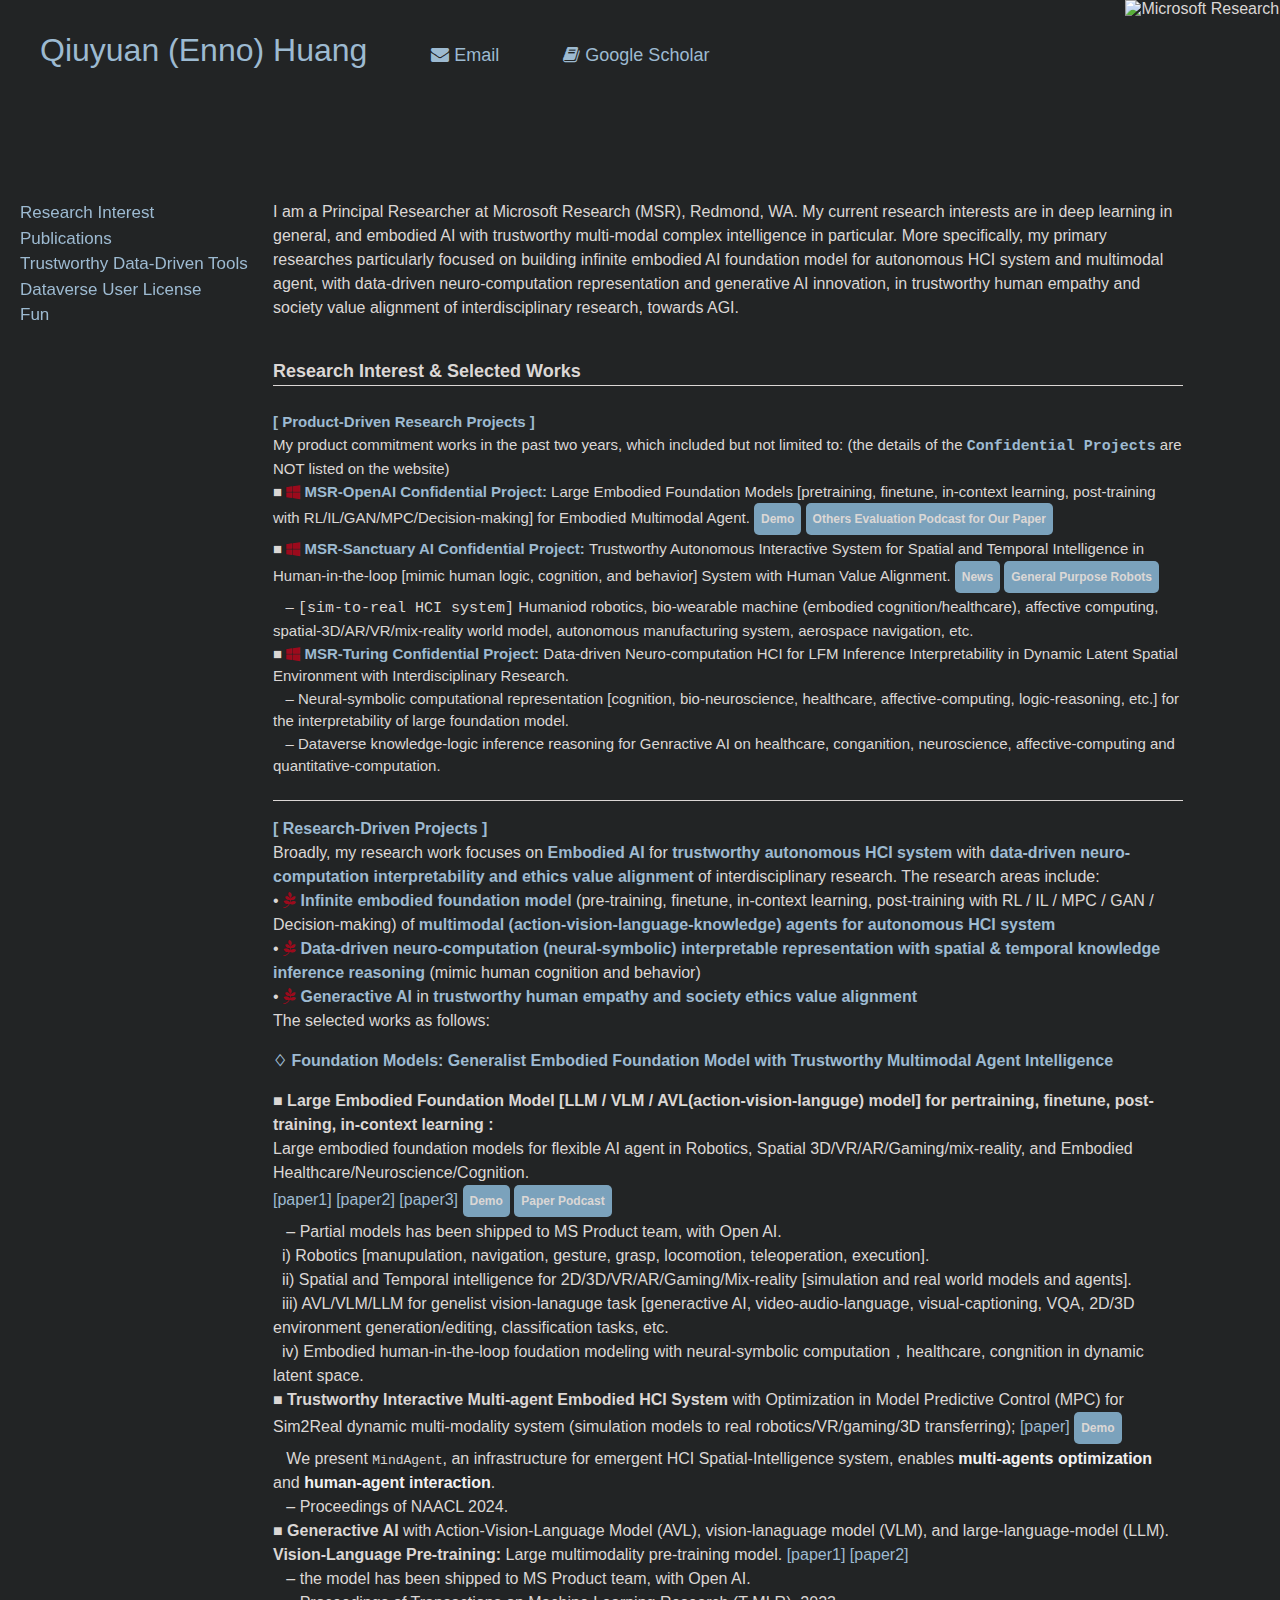
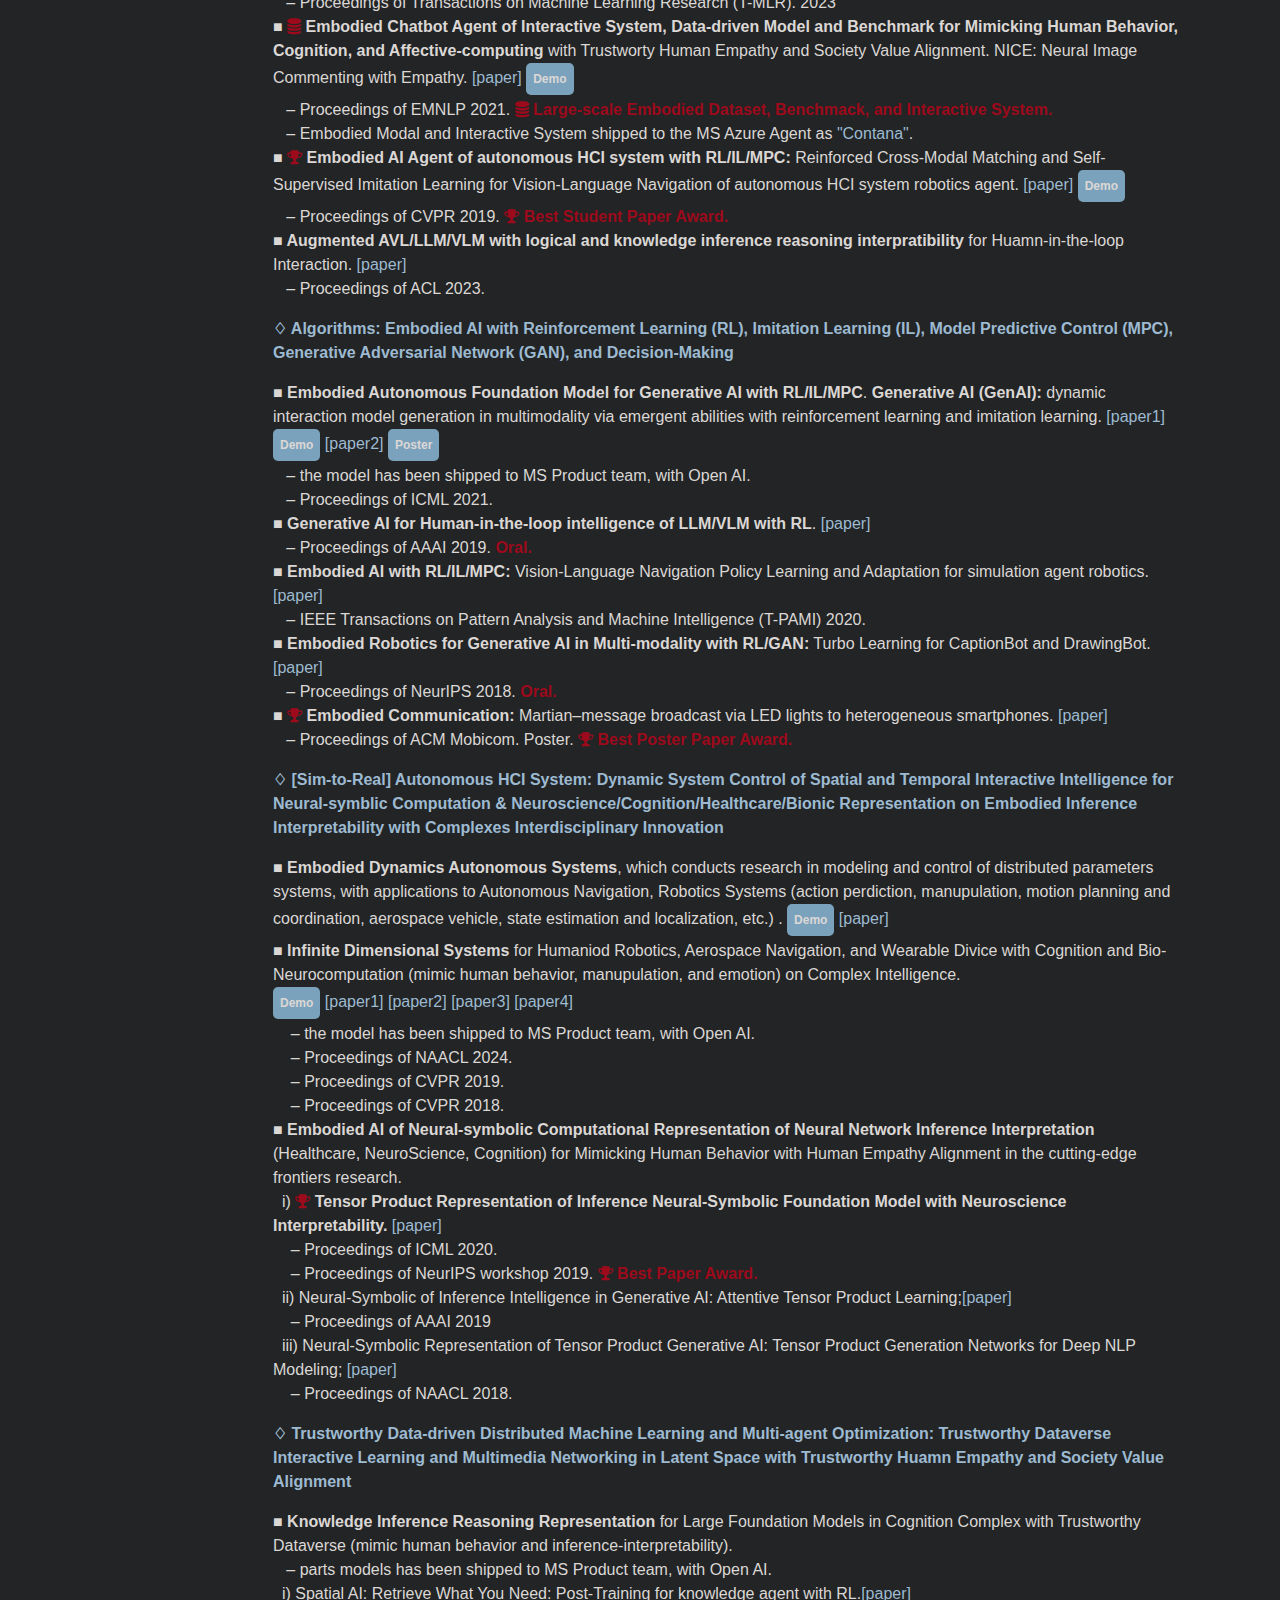
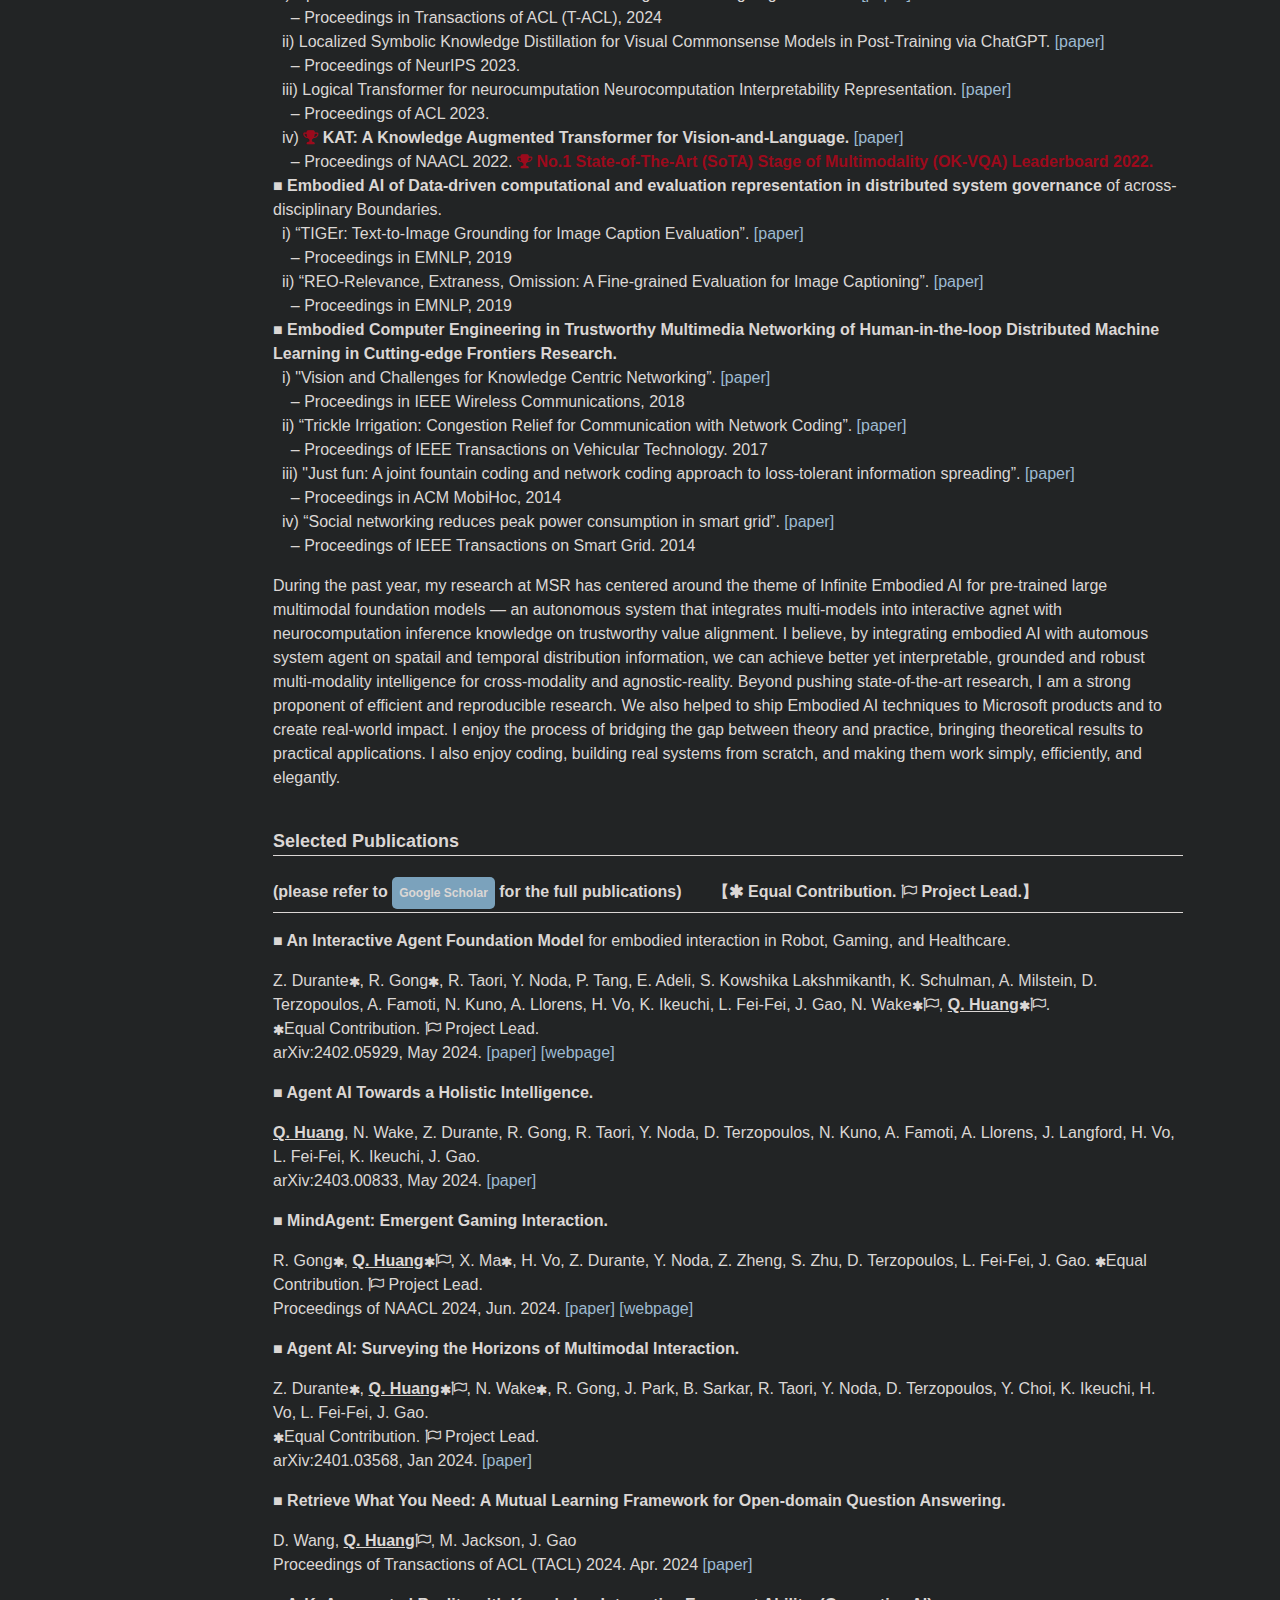
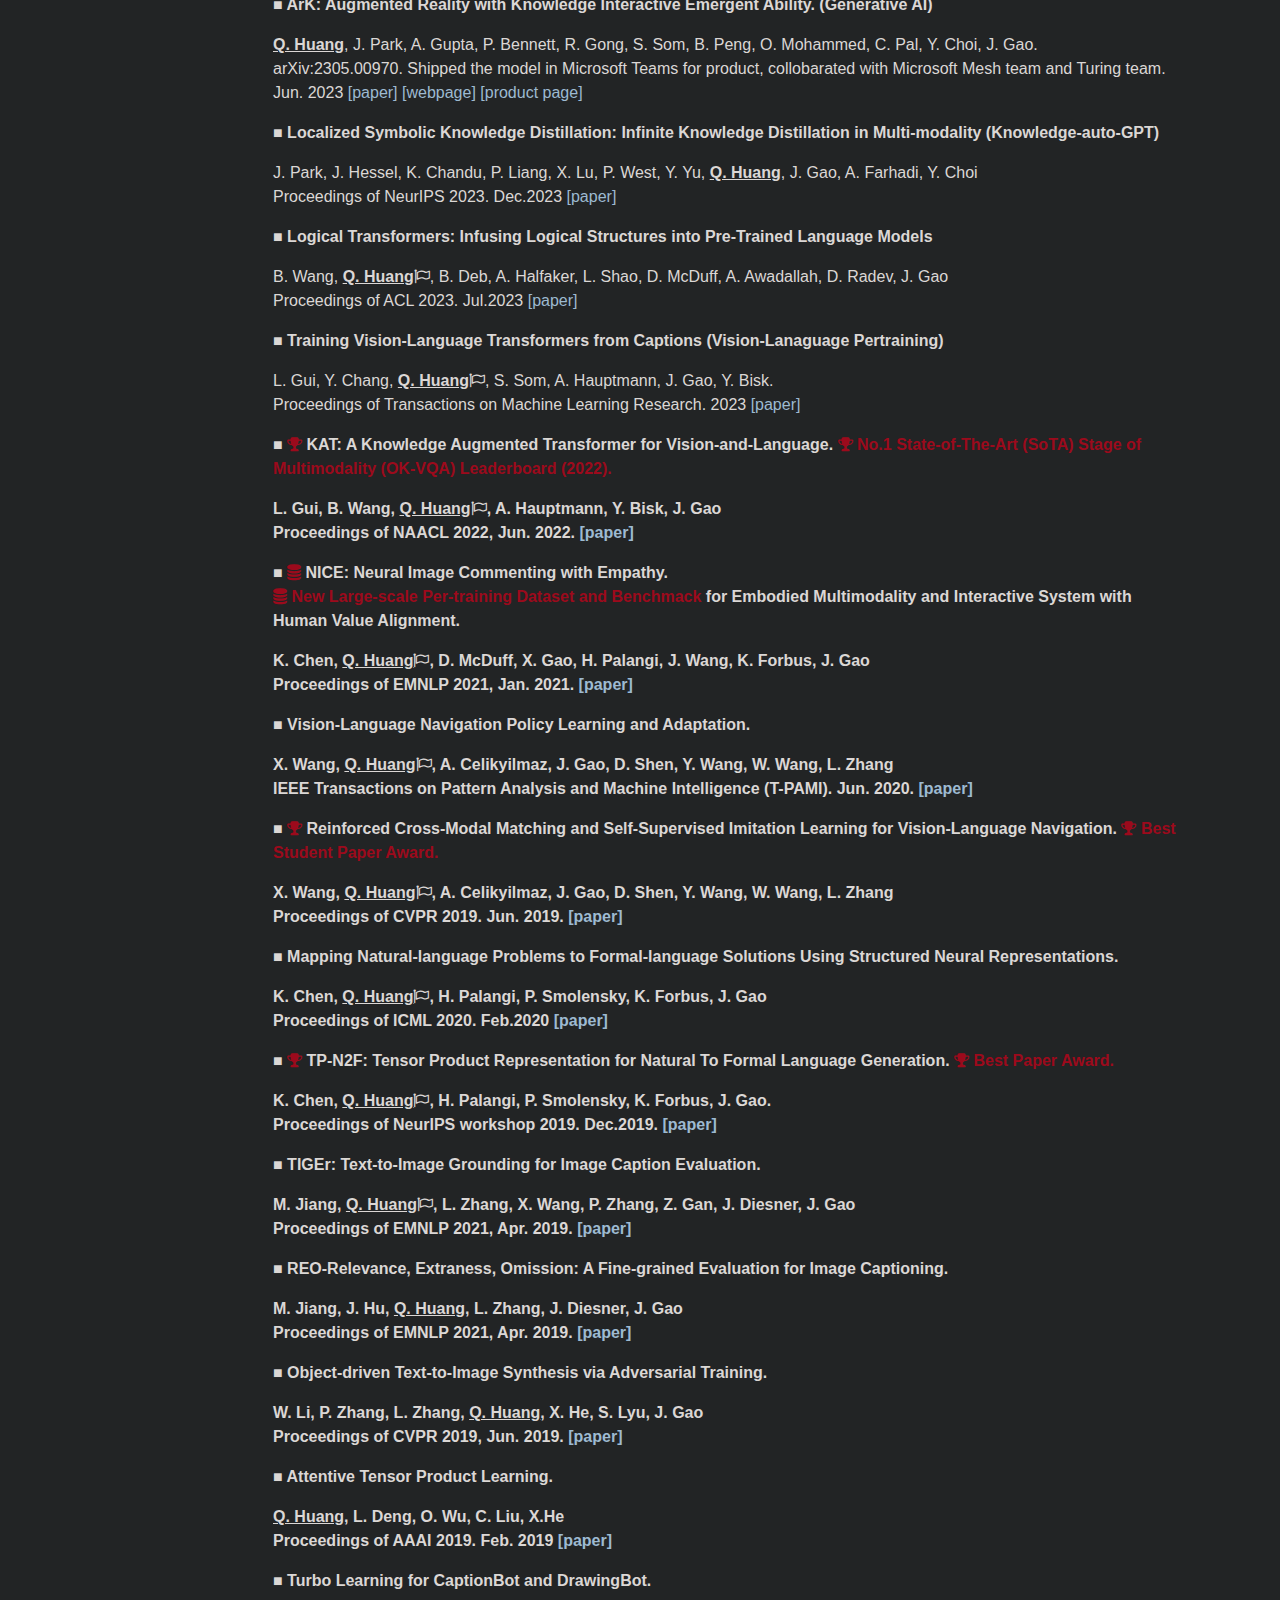
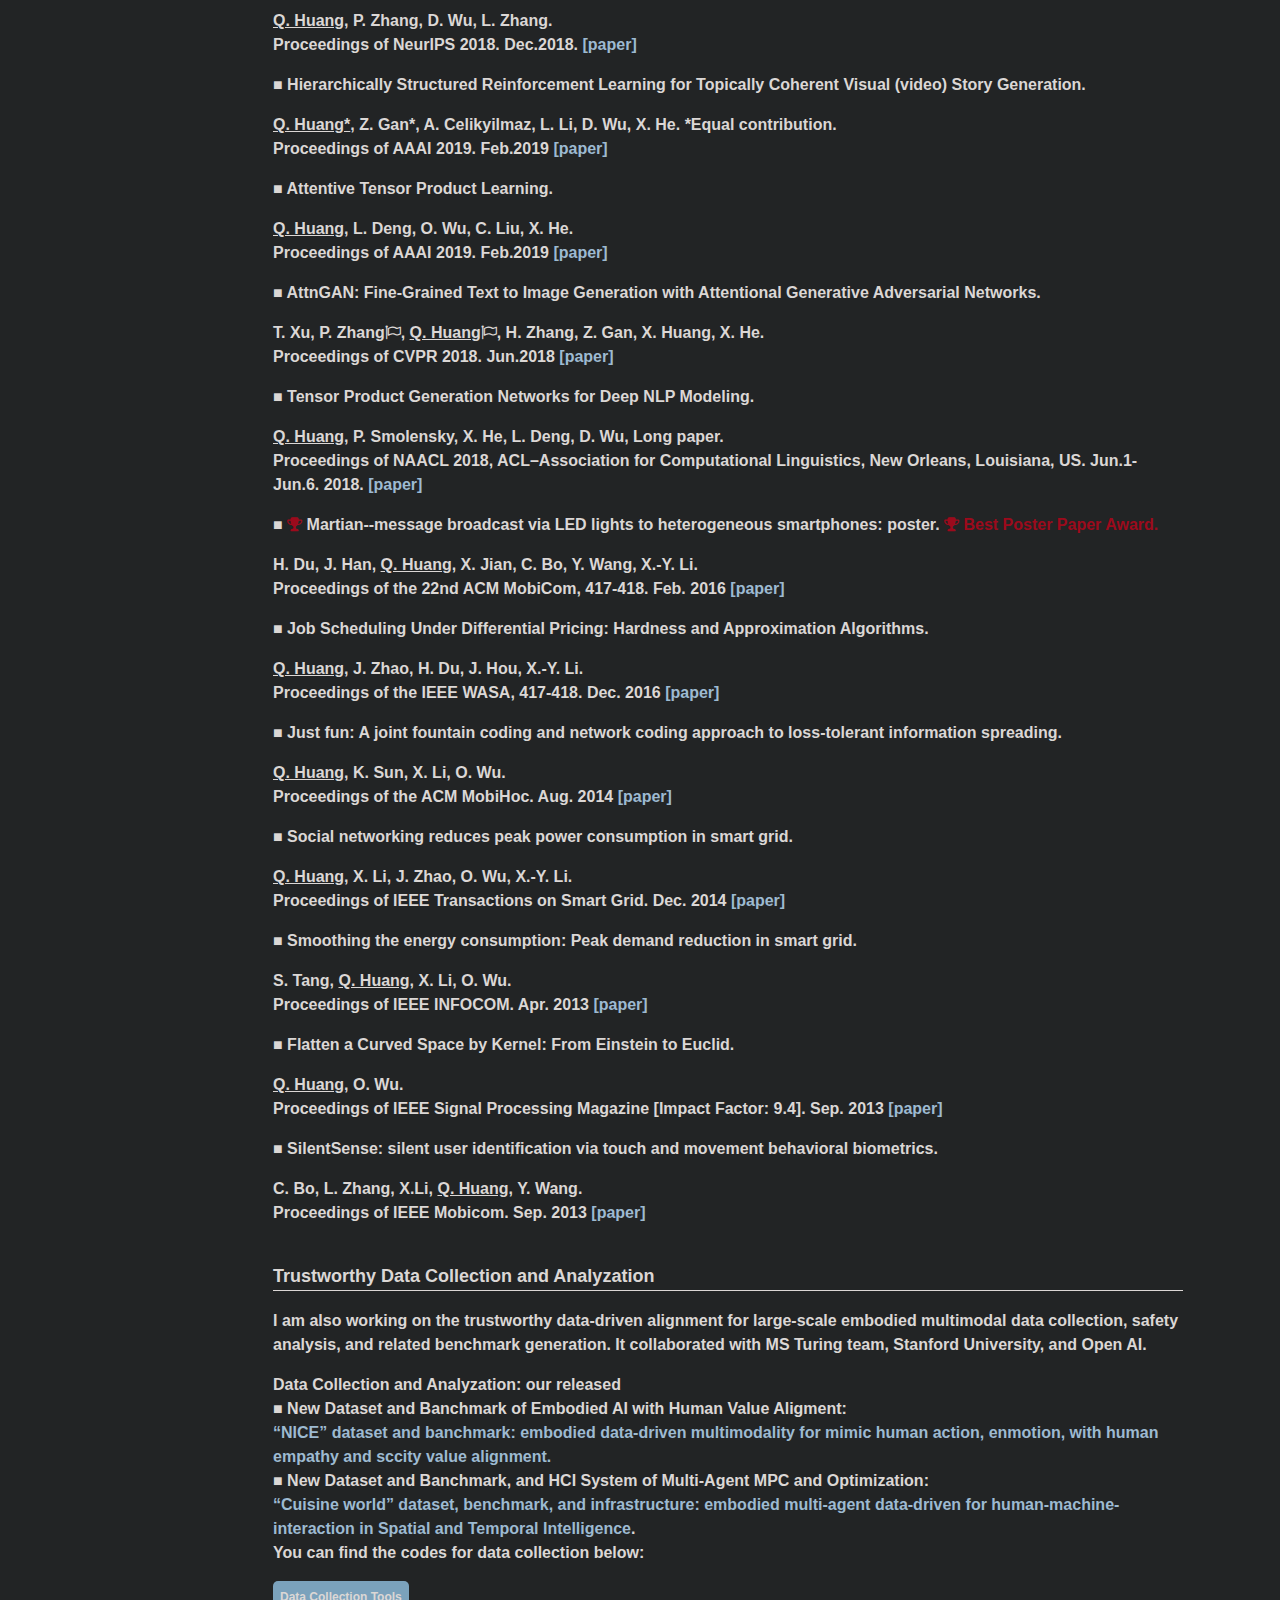
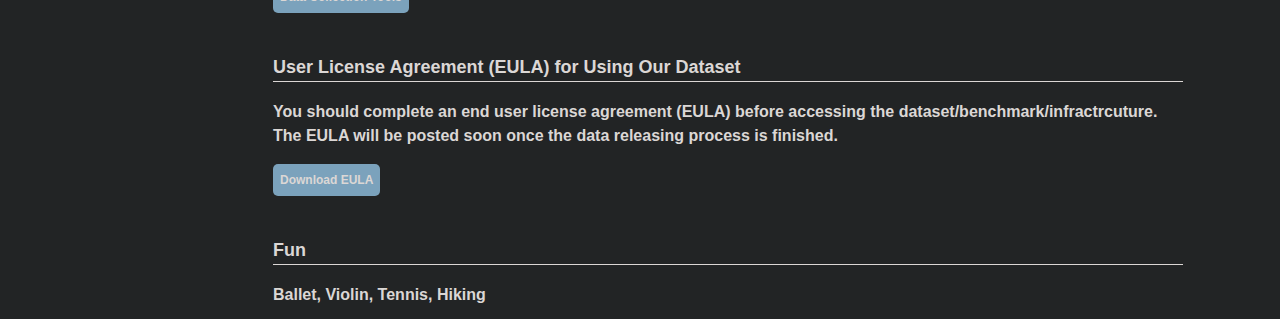
==== commit 90c5d00e: "Update index.html" ====
--- a/index.html
+++ b/index.html
@@ -66,7 +66,7 @@
         <div> <b><span style="color:#9dbad1;">[ Product-Driven Research Projects ] </b><br /> 
               <span style="font-weight: 400"> My product commitment works in the past two years, which included but not limited to: (the details of the <b><span style="color:#9dbad1;"> <tt>Confidential Projects</tt> </b> are NOT listed on the website) </div>
         <div>■ <b><span style="color:#9c0a1c;"><i class="fa fa-windows" aria-hidden="true"></i></b> <span style="font-weight: 400"> <b><span style="color:#9dbad1;">MSR-OpenAI Confidential Project:</b> 
-          Large Embodied Foundation Models [pretraining, finetune, in-context learning, post-training with RL/IL/GAN/MPC/Decision-making] for Embodied Multimodal Agent. <a href="https://www.youtube.com/watch?v=iBfjx9R3FP8" class="button">Demo</a> </div>
+          Large Embodied Foundation Models [pretraining, finetune, in-context learning, post-training with RL/IL/GAN/MPC/Decision-making] for Embodied Multimodal Agent. <a href="https://www.youtube.com/watch?v=iBfjx9R3FP8" class="button">Demo</a> <a href="https://www.youtube.com/watch?v=qw5GQQThbSY" class="button">Others Evaluation Podcast for Our Paper</a> </div>
         <div>■ <b><span style="color:#9c0a1c;"><i class="fa fa-windows" aria-hidden="true"></i></b> <span style="font-weight: 400"> <b><span style="color:#9dbad1;">MSR-Sanctuary AI Confidential Project: </b>
                Trustworthy Autonomous Interactive System for Spatial and Temporal Intelligence in Human-in-the-loop [mimic human logic, cognition, and behavior] System with Human Value Alignment. <a href="https://www.sanctuary.ai/blog/sanctuary-ai-announces-microsoft-collaboration-to-accelerate-ai-development-for-general-purpose-robots" class="button">News</a> <a href="https://www.sanctuary.ai/blog/sanctuary-ai-unveils-the-next-generation-of-ai-robotics" class="button"> General Purpose Robots </a> <br/>
                &nbsp;&nbsp;&nbsp;– <tt>[sim-to-real HCI system]</tt> Humaniod robotics, bio-wearable machine (embodied cognition/healthcare), affective computing, spatial-3D/AR/VR/mix-reality world model, autonomous manufacturing system, aerospace navigation, etc. </div>
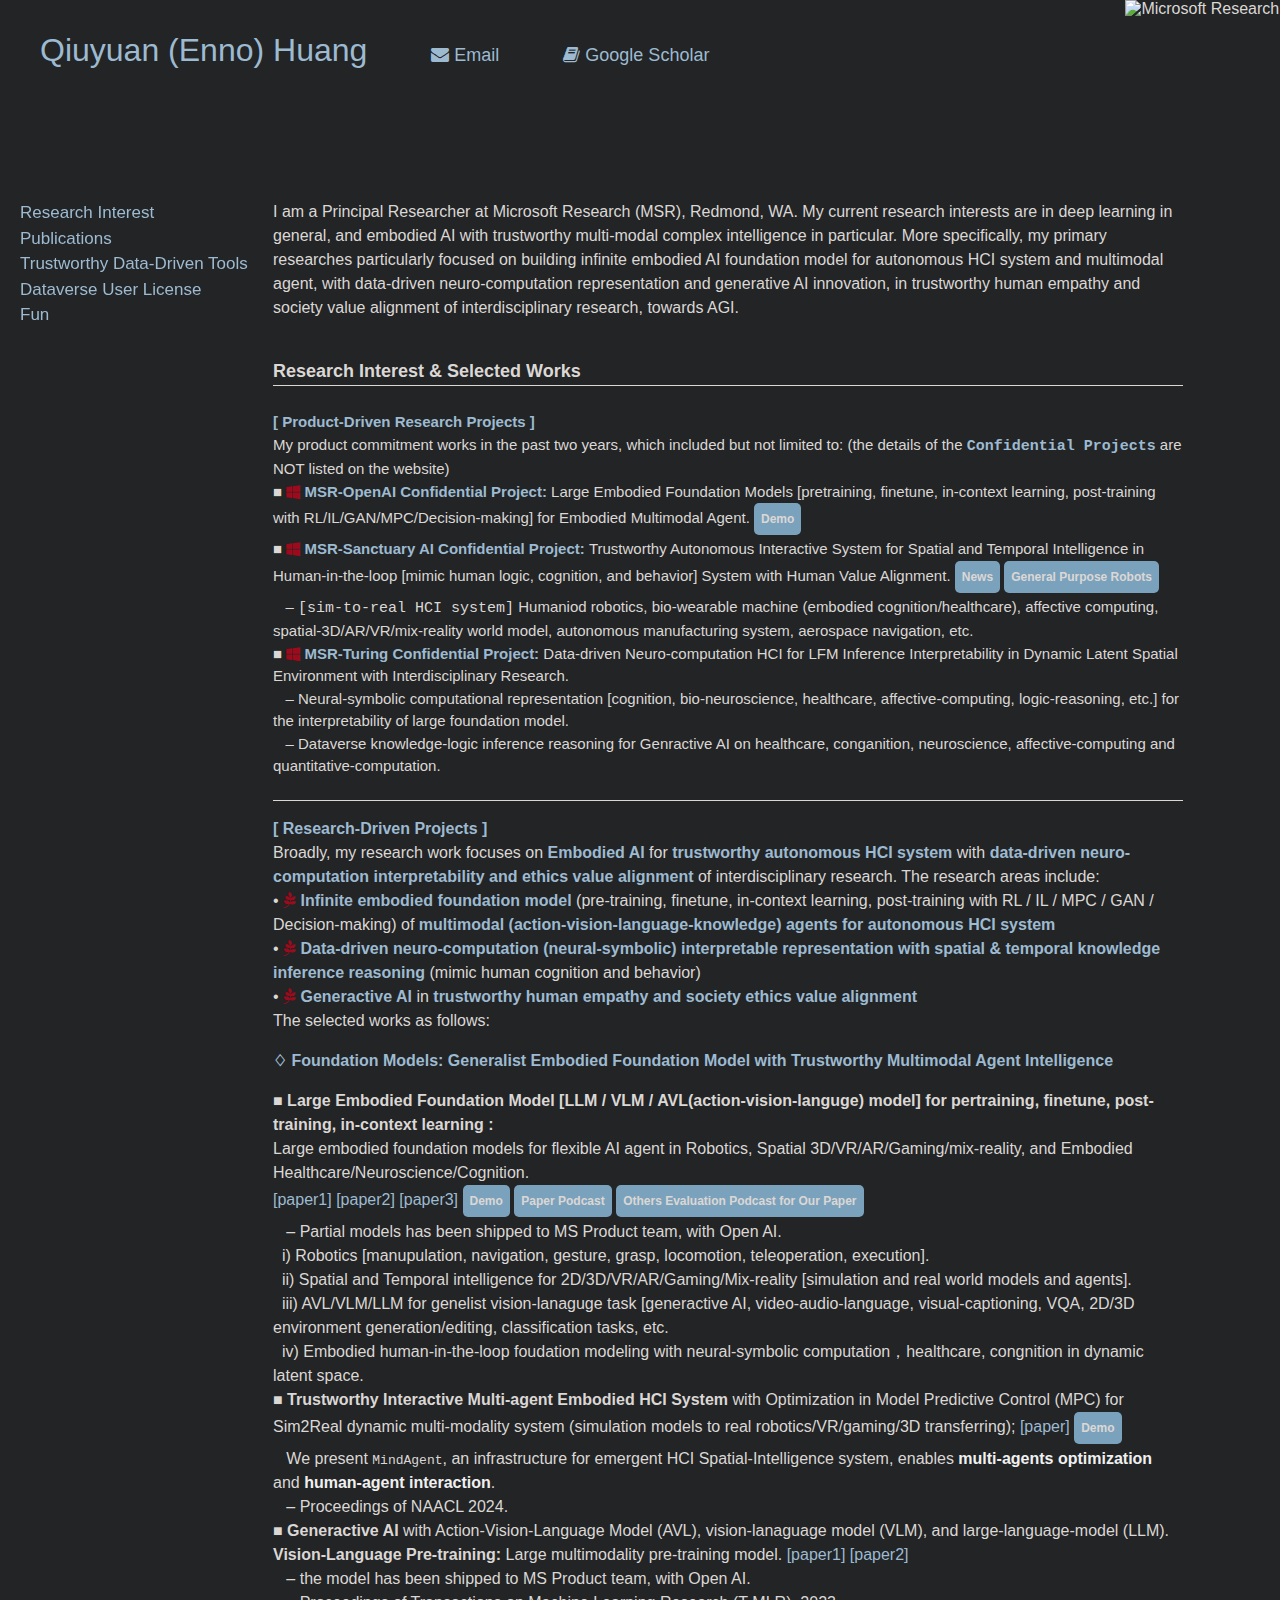
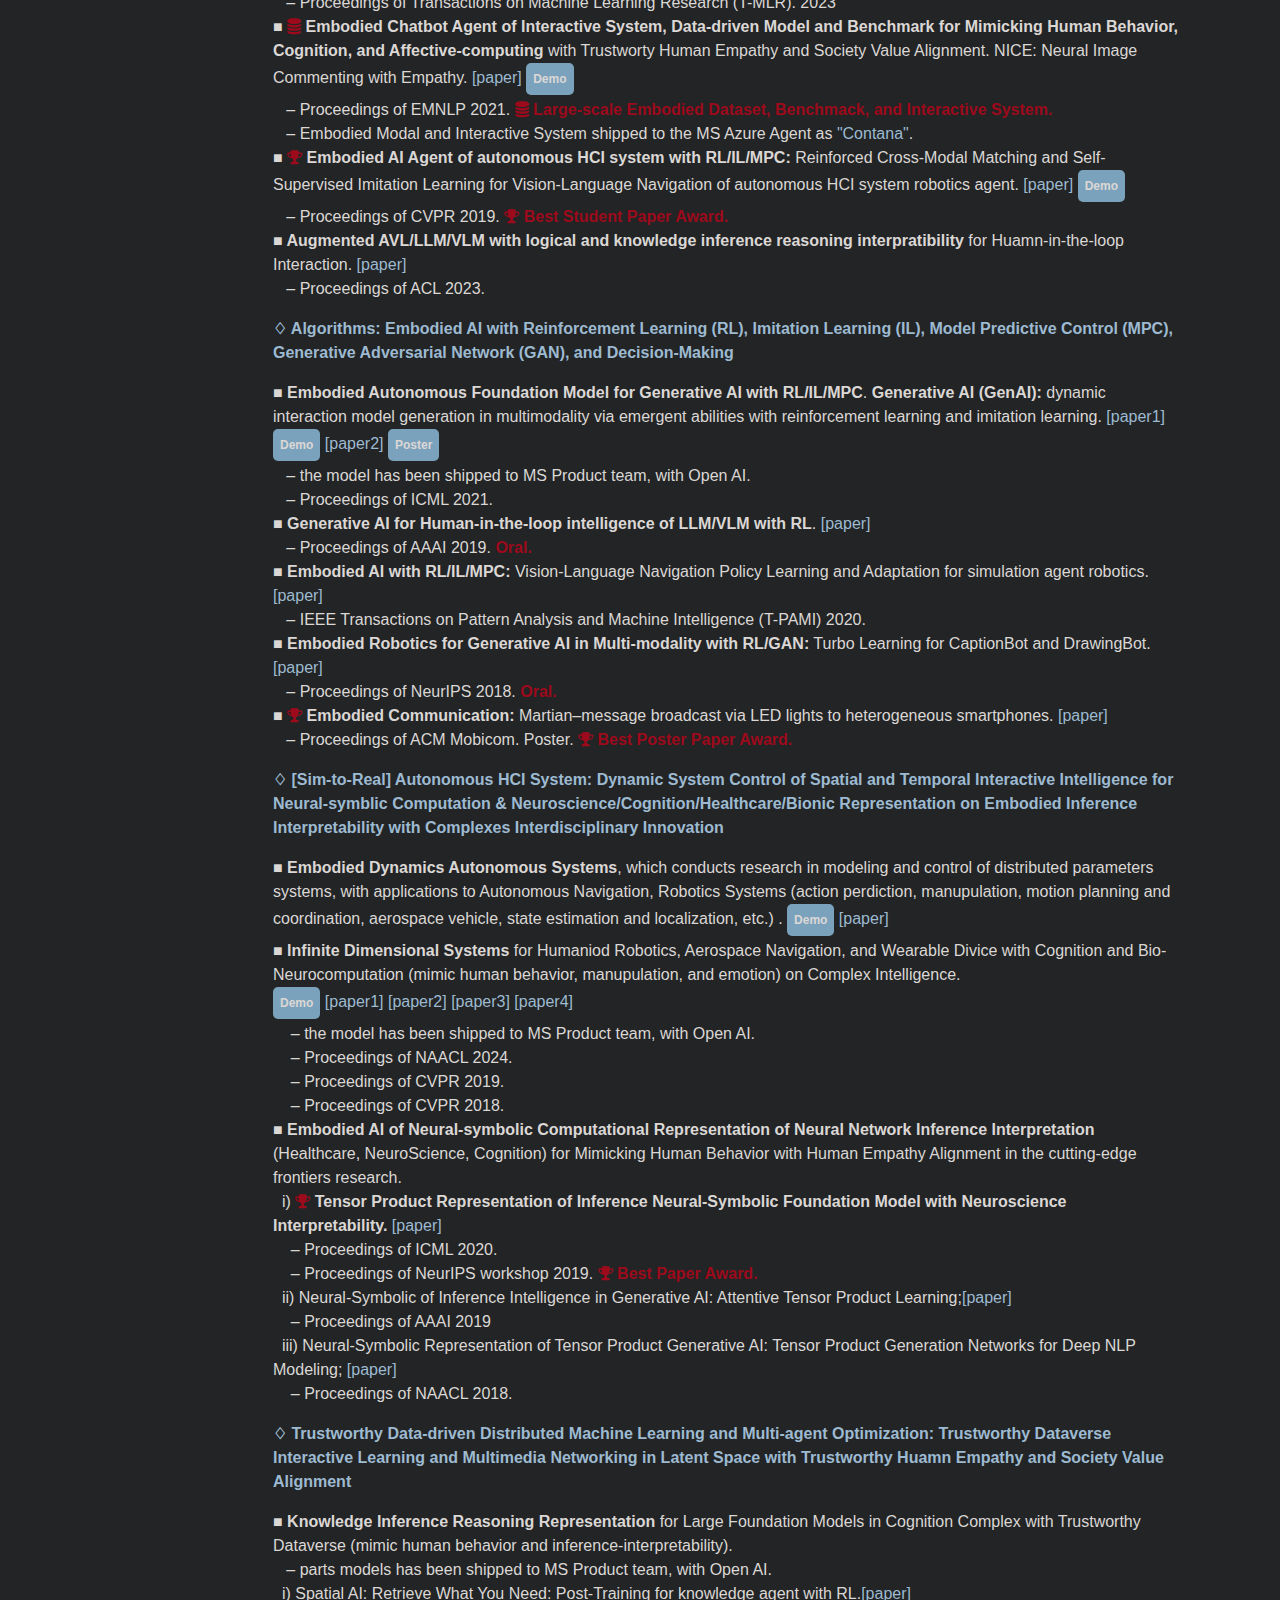
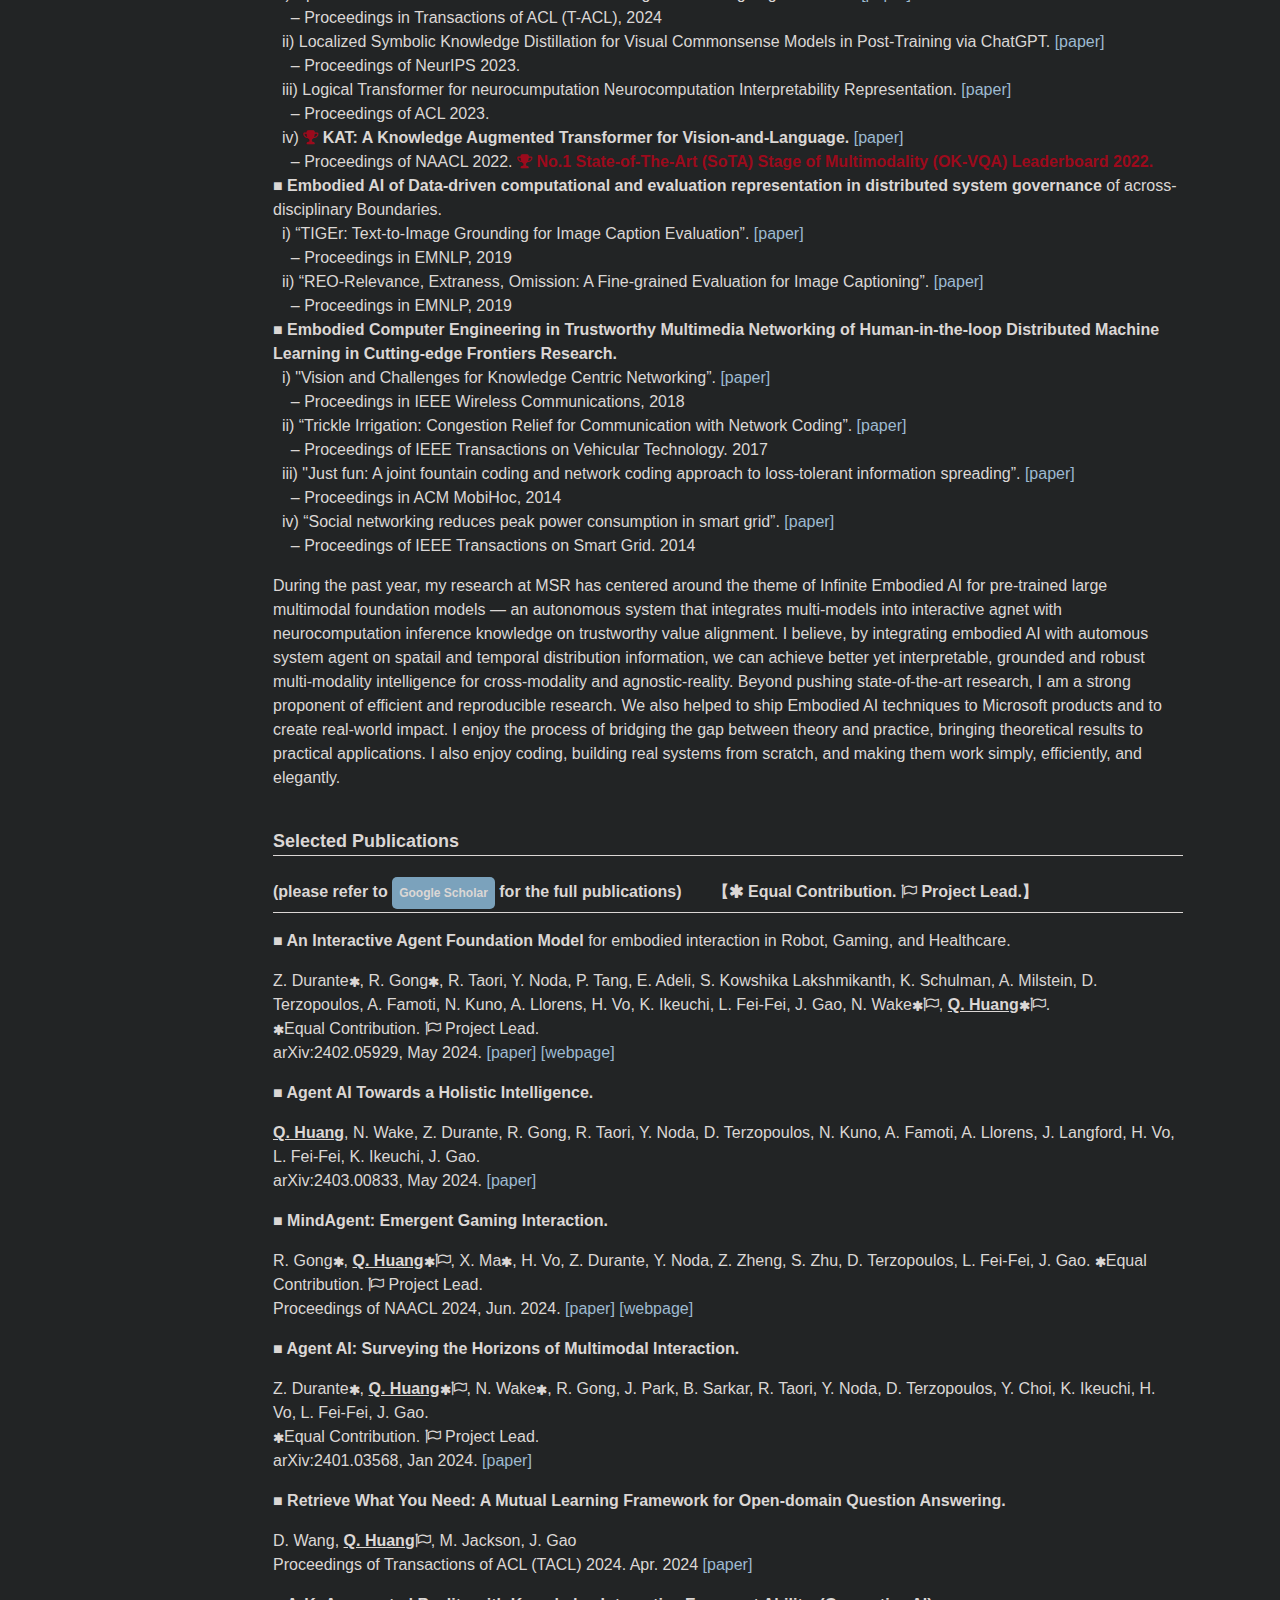
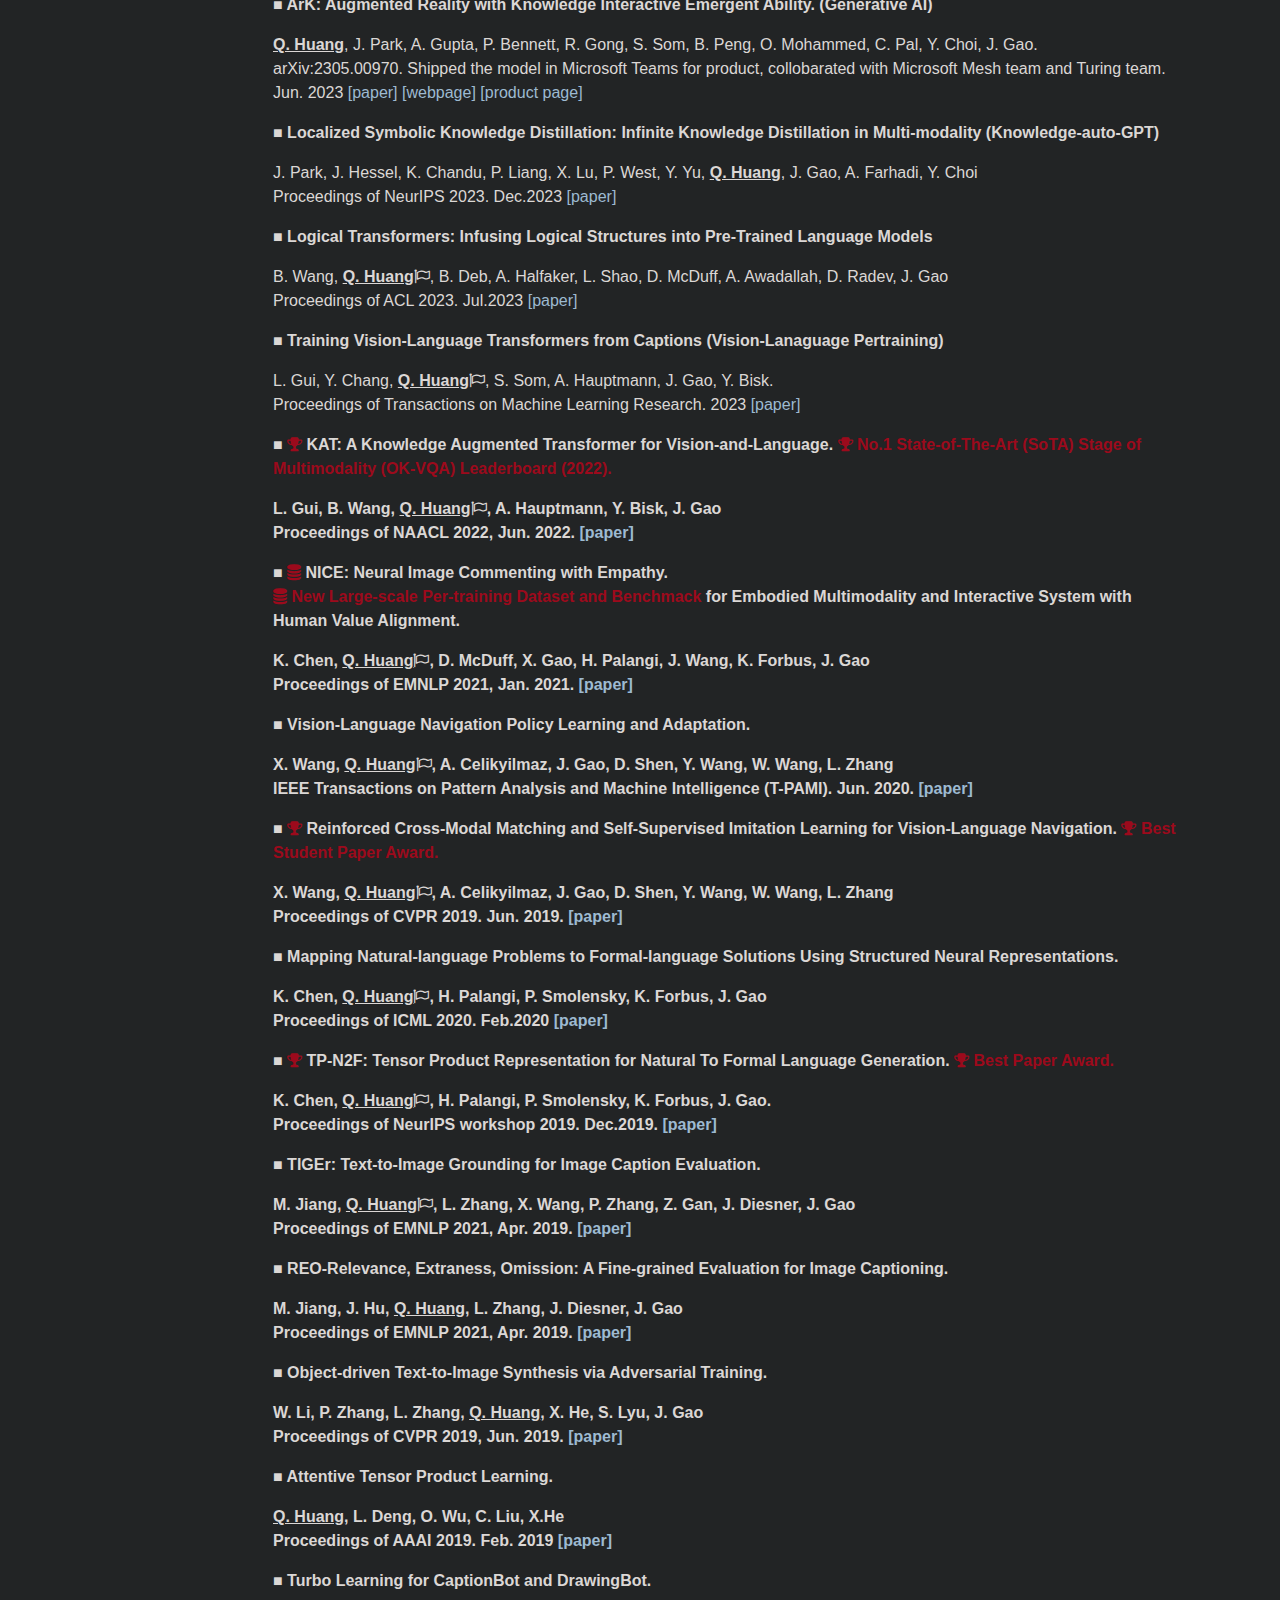
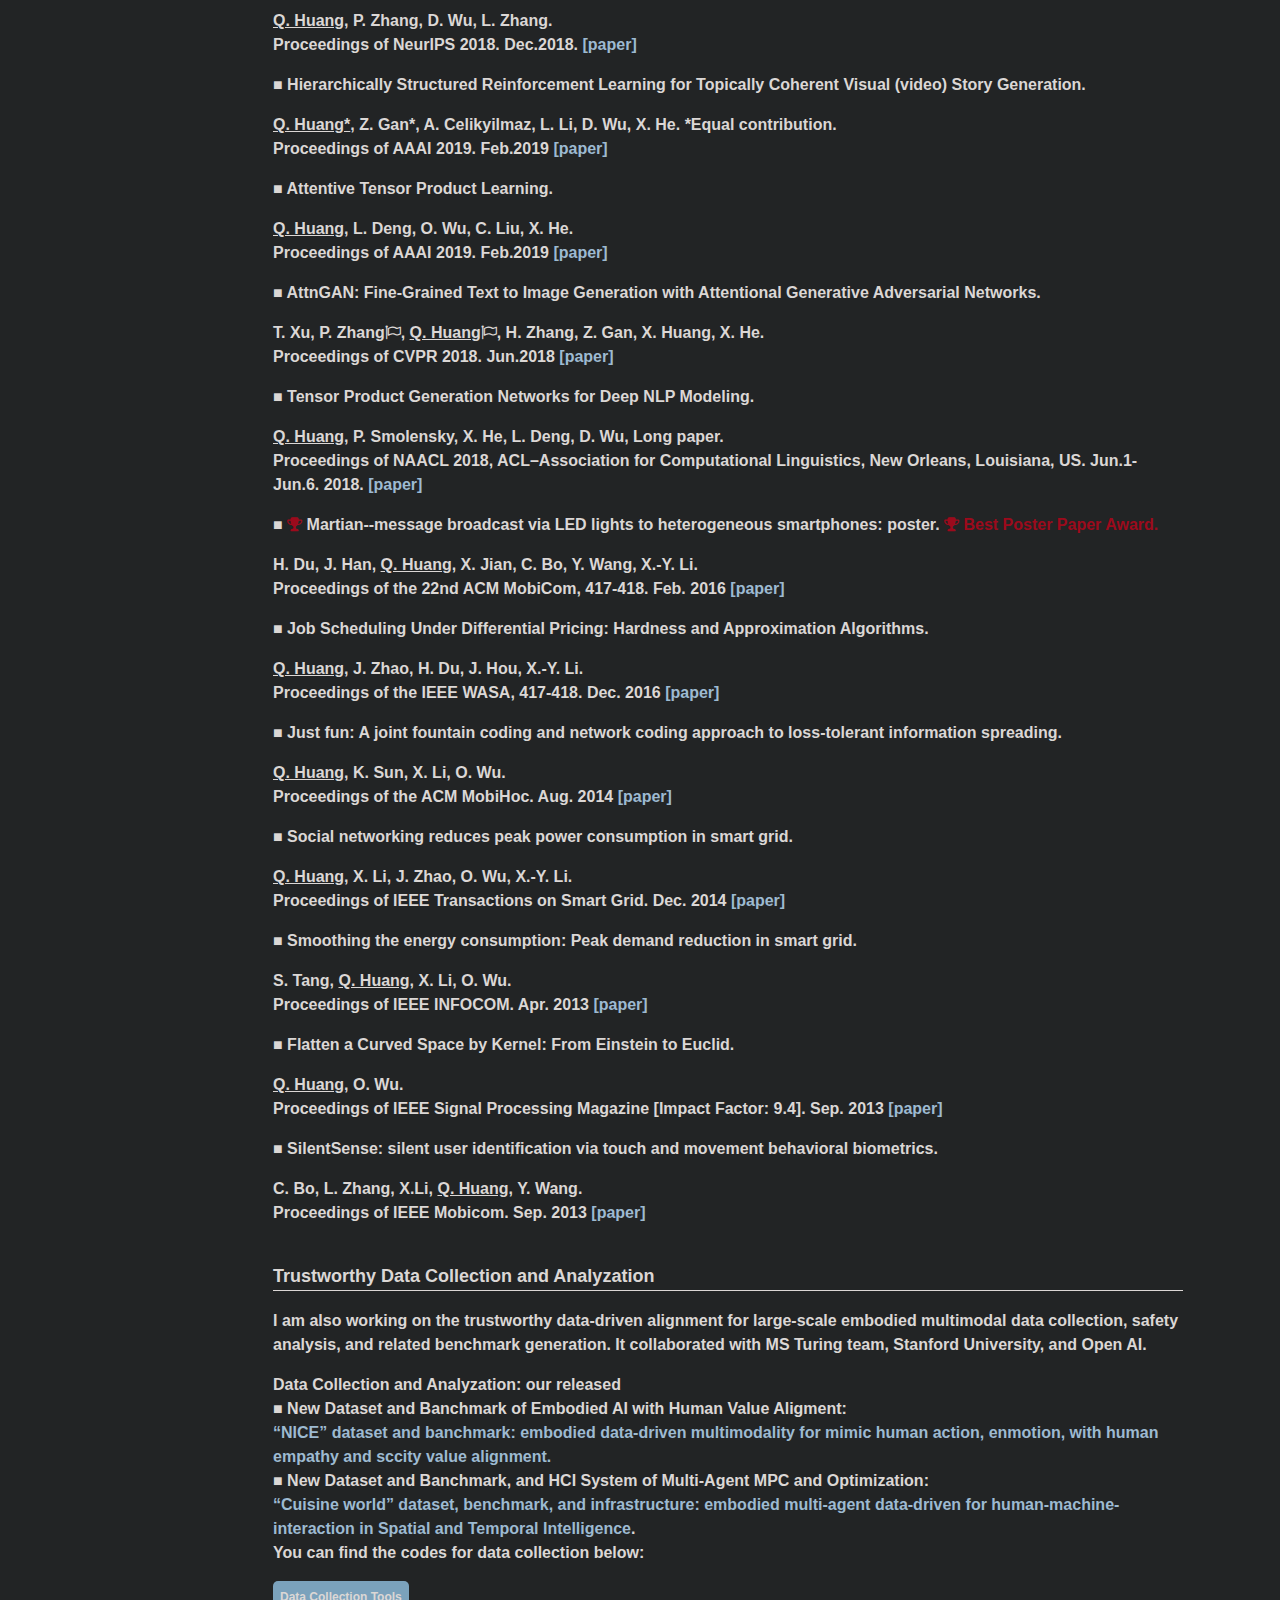
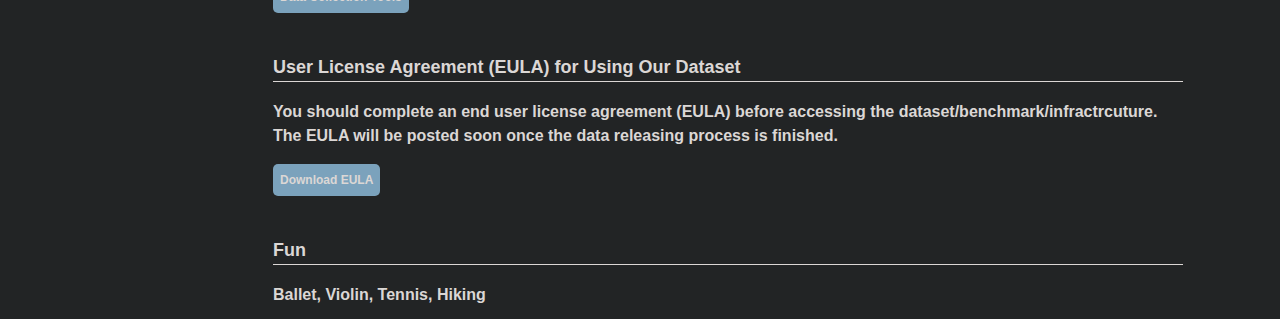
==== commit 2428684f: "Update index.html" ====
--- a/index.html
+++ b/index.html
@@ -66,7 +66,7 @@
         <div> <b><span style="color:#9dbad1;">[ Product-Driven Research Projects ] </b><br /> 
               <span style="font-weight: 400"> My product commitment works in the past two years, which included but not limited to: (the details of the <b><span style="color:#9dbad1;"> <tt>Confidential Projects</tt> </b> are NOT listed on the website) </div>
         <div>■ <b><span style="color:#9c0a1c;"><i class="fa fa-windows" aria-hidden="true"></i></b> <span style="font-weight: 400"> <b><span style="color:#9dbad1;">MSR-OpenAI Confidential Project:</b> 
-          Large Embodied Foundation Models [pretraining, finetune, in-context learning, post-training with RL/IL/GAN/MPC/Decision-making] for Embodied Multimodal Agent. <a href="https://www.youtube.com/watch?v=iBfjx9R3FP8" class="button">Demo</a> <a href="https://www.youtube.com/watch?v=qw5GQQThbSY" class="button">Others Evaluation Podcast for Our Paper</a> </div>
+          Large Embodied Foundation Models [pretraining, finetune, in-context learning, post-training with RL/IL/GAN/MPC/Decision-making] for Embodied Multimodal Agent. <a href="https://www.youtube.com/watch?v=iBfjx9R3FP8" class="button">Demo</a> </div>     
         <div>■ <b><span style="color:#9c0a1c;"><i class="fa fa-windows" aria-hidden="true"></i></b> <span style="font-weight: 400"> <b><span style="color:#9dbad1;">MSR-Sanctuary AI Confidential Project: </b>
                Trustworthy Autonomous Interactive System for Spatial and Temporal Intelligence in Human-in-the-loop [mimic human logic, cognition, and behavior] System with Human Value Alignment. <a href="https://www.sanctuary.ai/blog/sanctuary-ai-announces-microsoft-collaboration-to-accelerate-ai-development-for-general-purpose-robots" class="button">News</a> <a href="https://www.sanctuary.ai/blog/sanctuary-ai-unveils-the-next-generation-of-ai-robotics" class="button"> General Purpose Robots </a> <br/>
                &nbsp;&nbsp;&nbsp;– <tt>[sim-to-real HCI system]</tt> Humaniod robotics, bio-wearable machine (embodied cognition/healthcare), affective computing, spatial-3D/AR/VR/mix-reality world model, autonomous manufacturing system, aerospace navigation, etc. </div>
@@ -94,7 +94,8 @@
           and Embodied Healthcare/Neuroscience/Cognition. <br />
               <a href="https://arxiv.org/pdf/2402.05929">[paper1]</a> <a href="https://arxiv.org/abs/2403.00833">[paper2]</a> 
               <a href="https://arxiv.org/pdf/2401.03568">[paper3]</a> <a href="https://agentfoundationmodel.github.io" class="button">Demo</a> 
-              <a href="https://www.youtube.com/watch?v=7Z4r7VkiRrk" class="button">Paper Podcast</a><br />
+              <a href="https://www.youtube.com/watch?v=7Z4r7VkiRrk" class="button">Paper Podcast</a>
+              <a href="https://www.youtube.com/watch?v=qw5GQQThbSY" class="button">Others Evaluation Podcast for Our Paper</a> <br /> 
               &nbsp;&nbsp;&nbsp;– Partial models has been shipped to MS Product team, with Open AI. <br />
               <div> &nbsp;&nbsp;i) Robotics [manupulation, navigation, gesture, grasp, locomotion, teleoperation, execution].</div> 
               <div> &nbsp;&nbsp;ii) Spatial and Temporal intelligence for 2D/3D/VR/AR/Gaming/Mix-reality [simulation and real world models and agents]. </div>
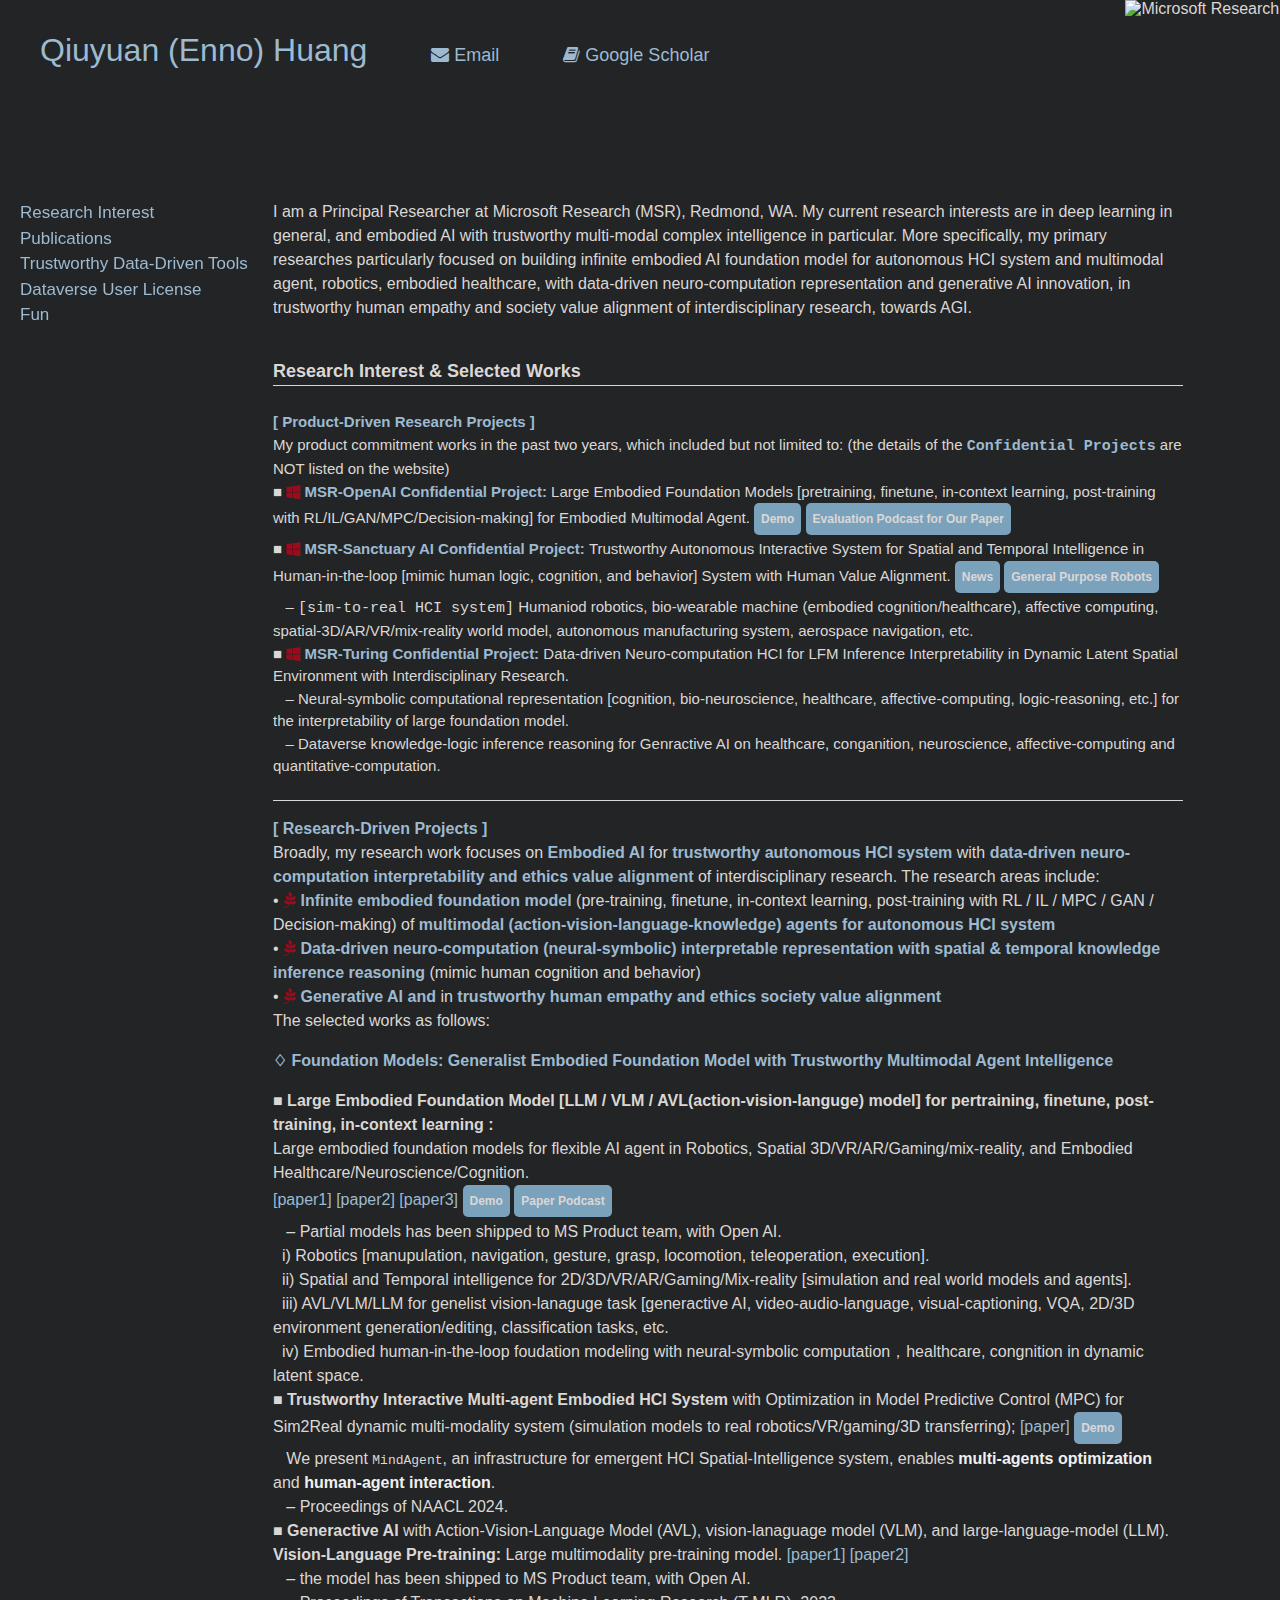
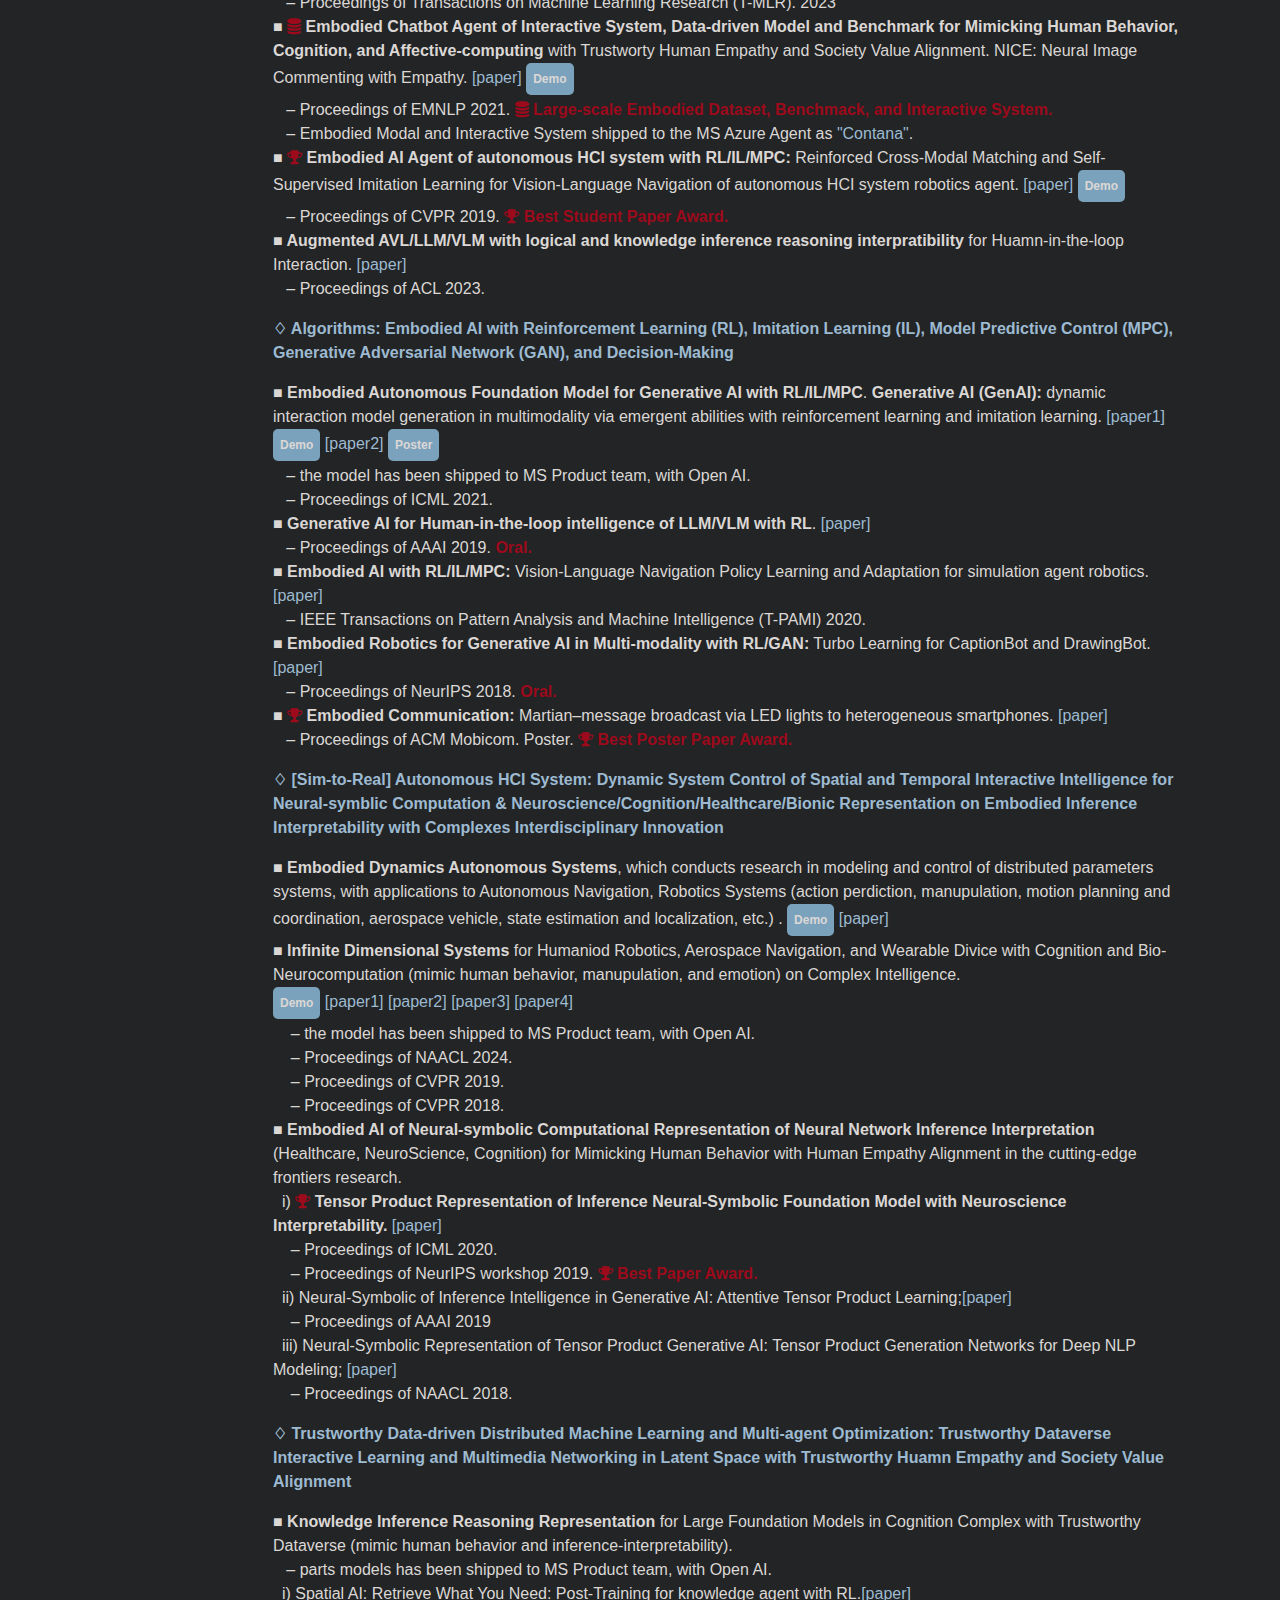
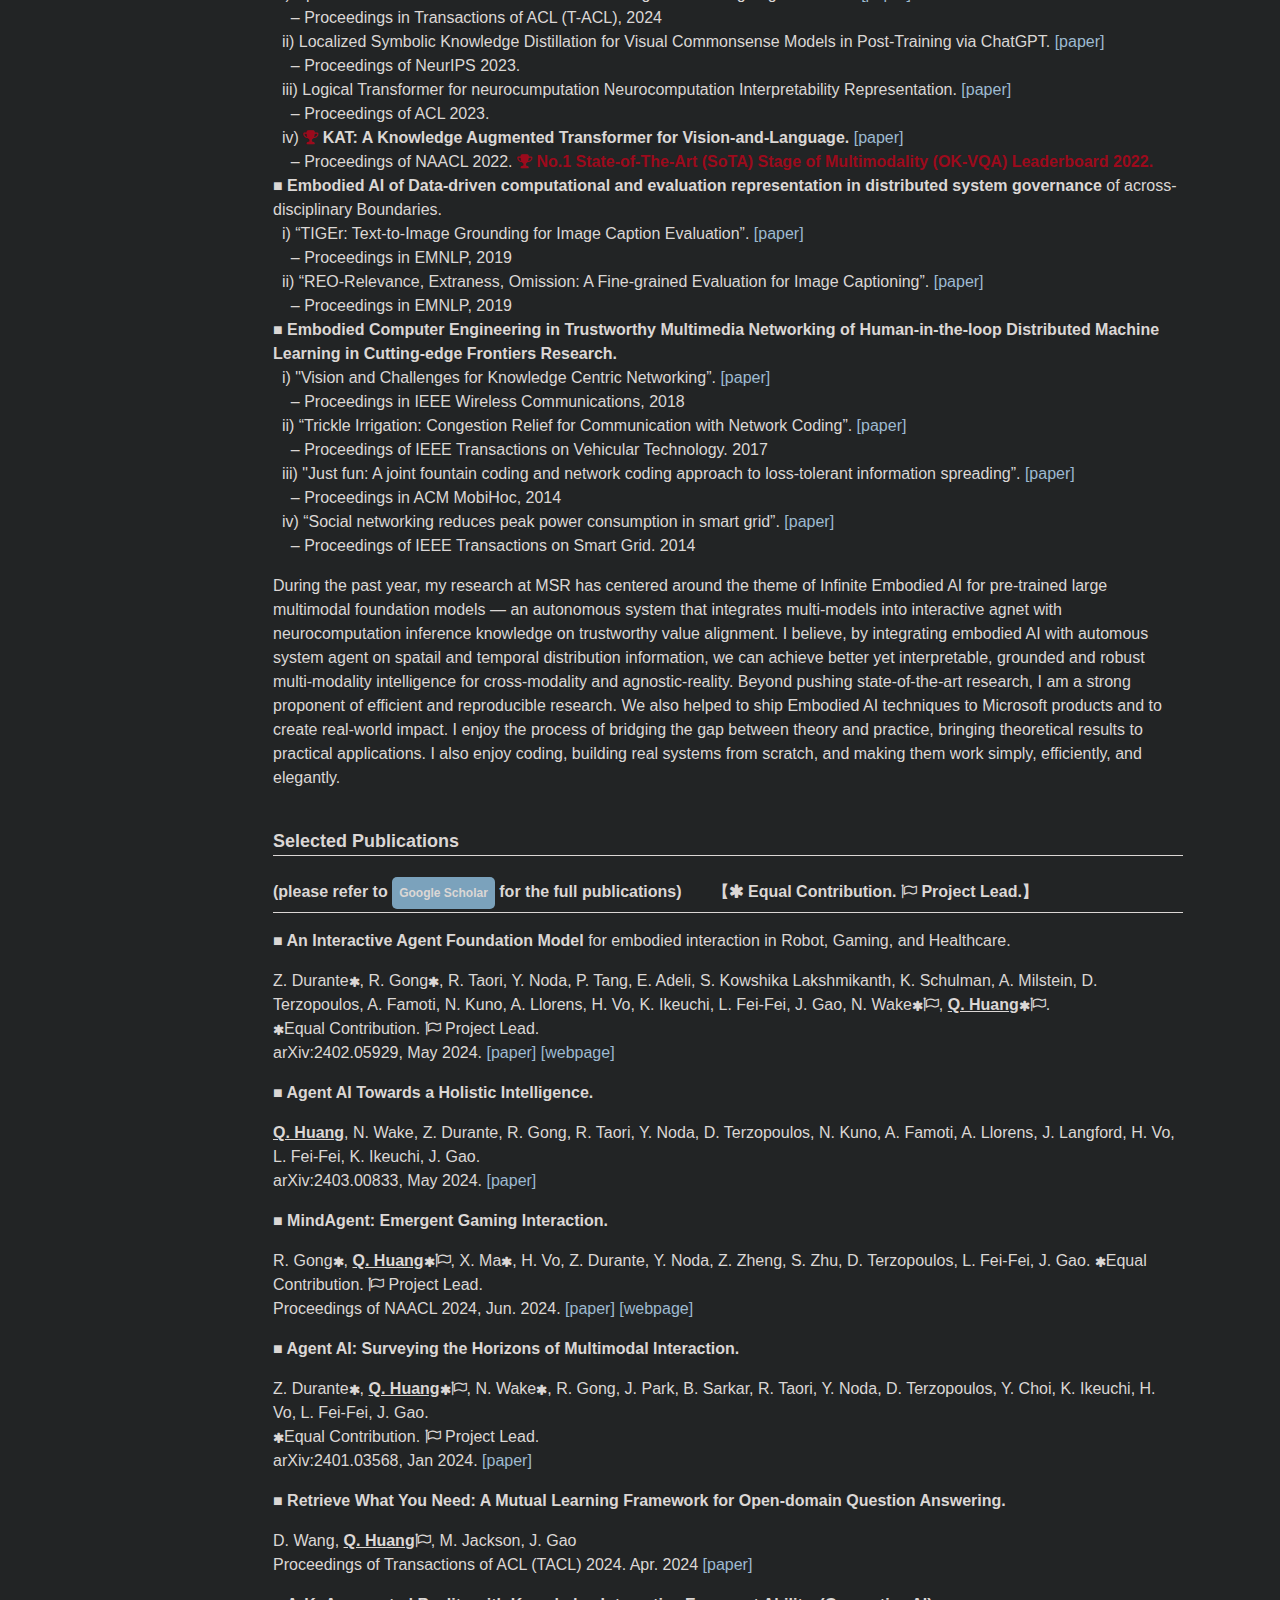
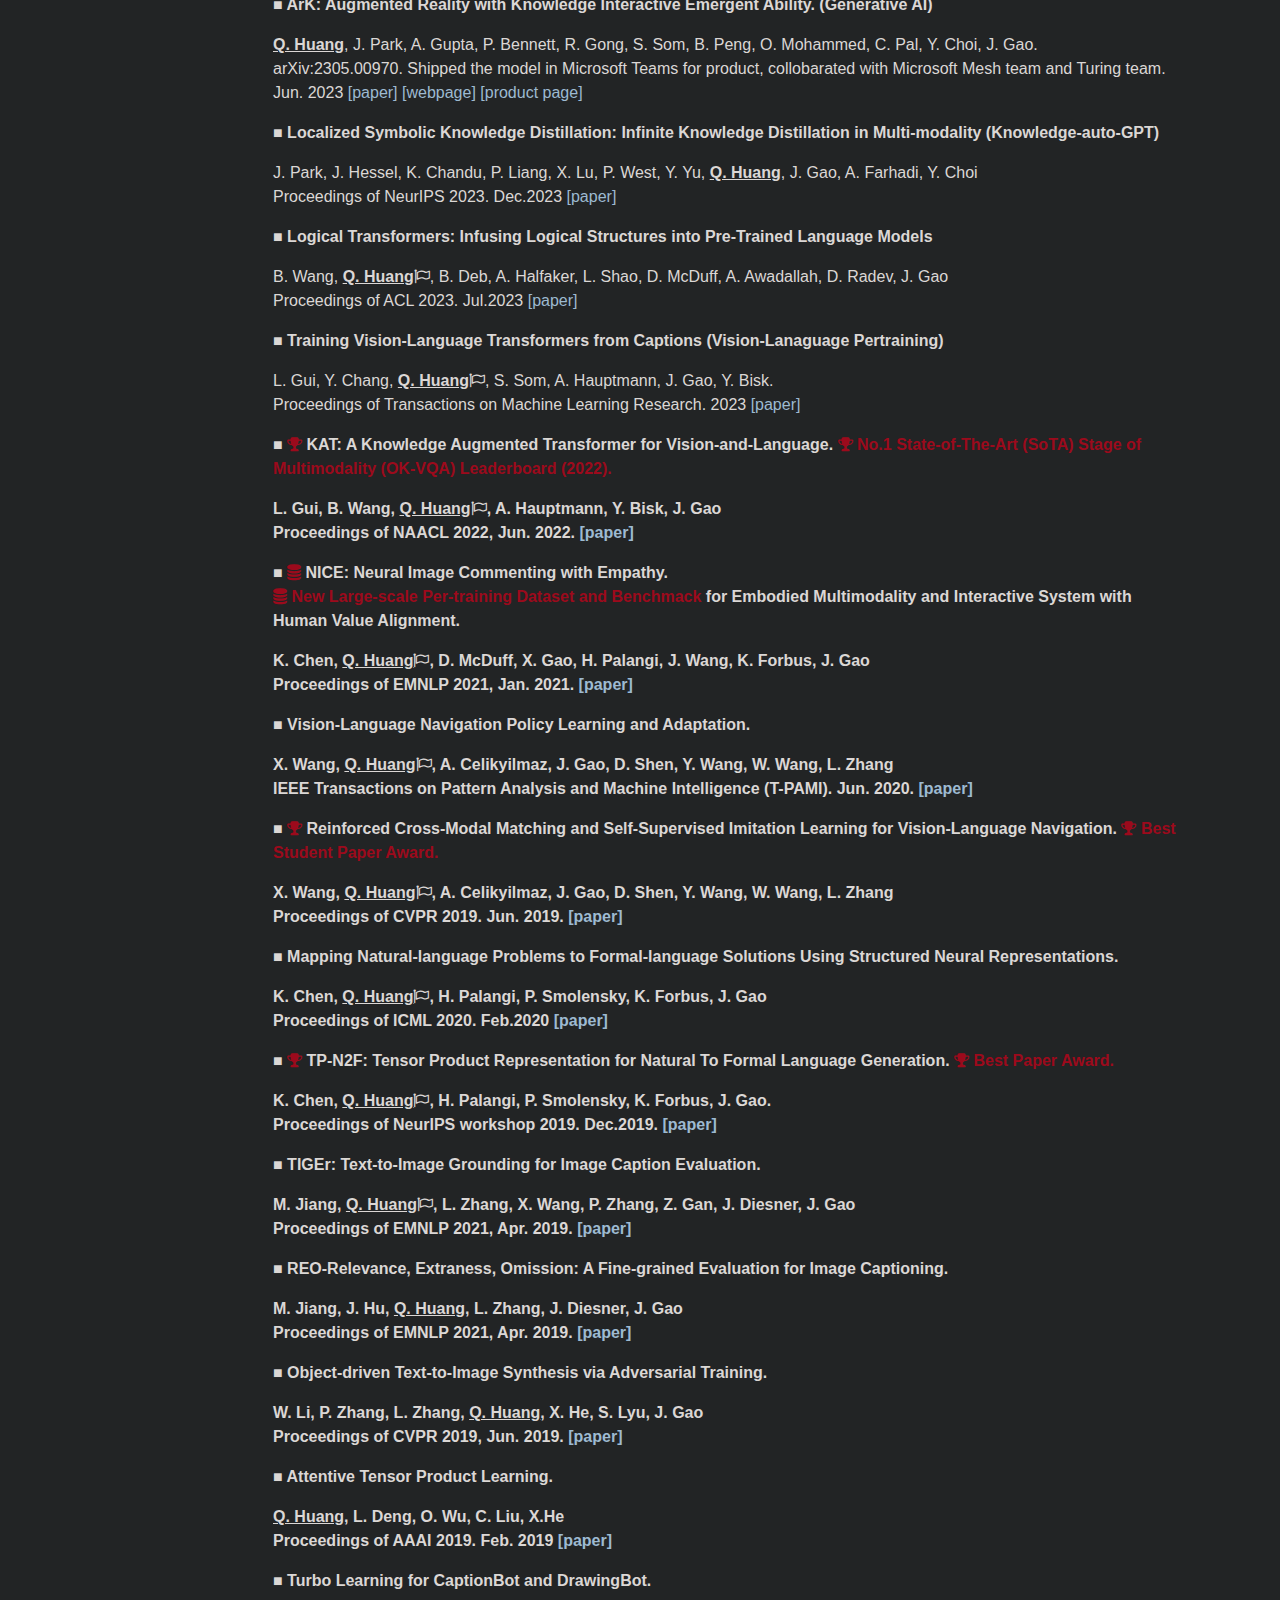
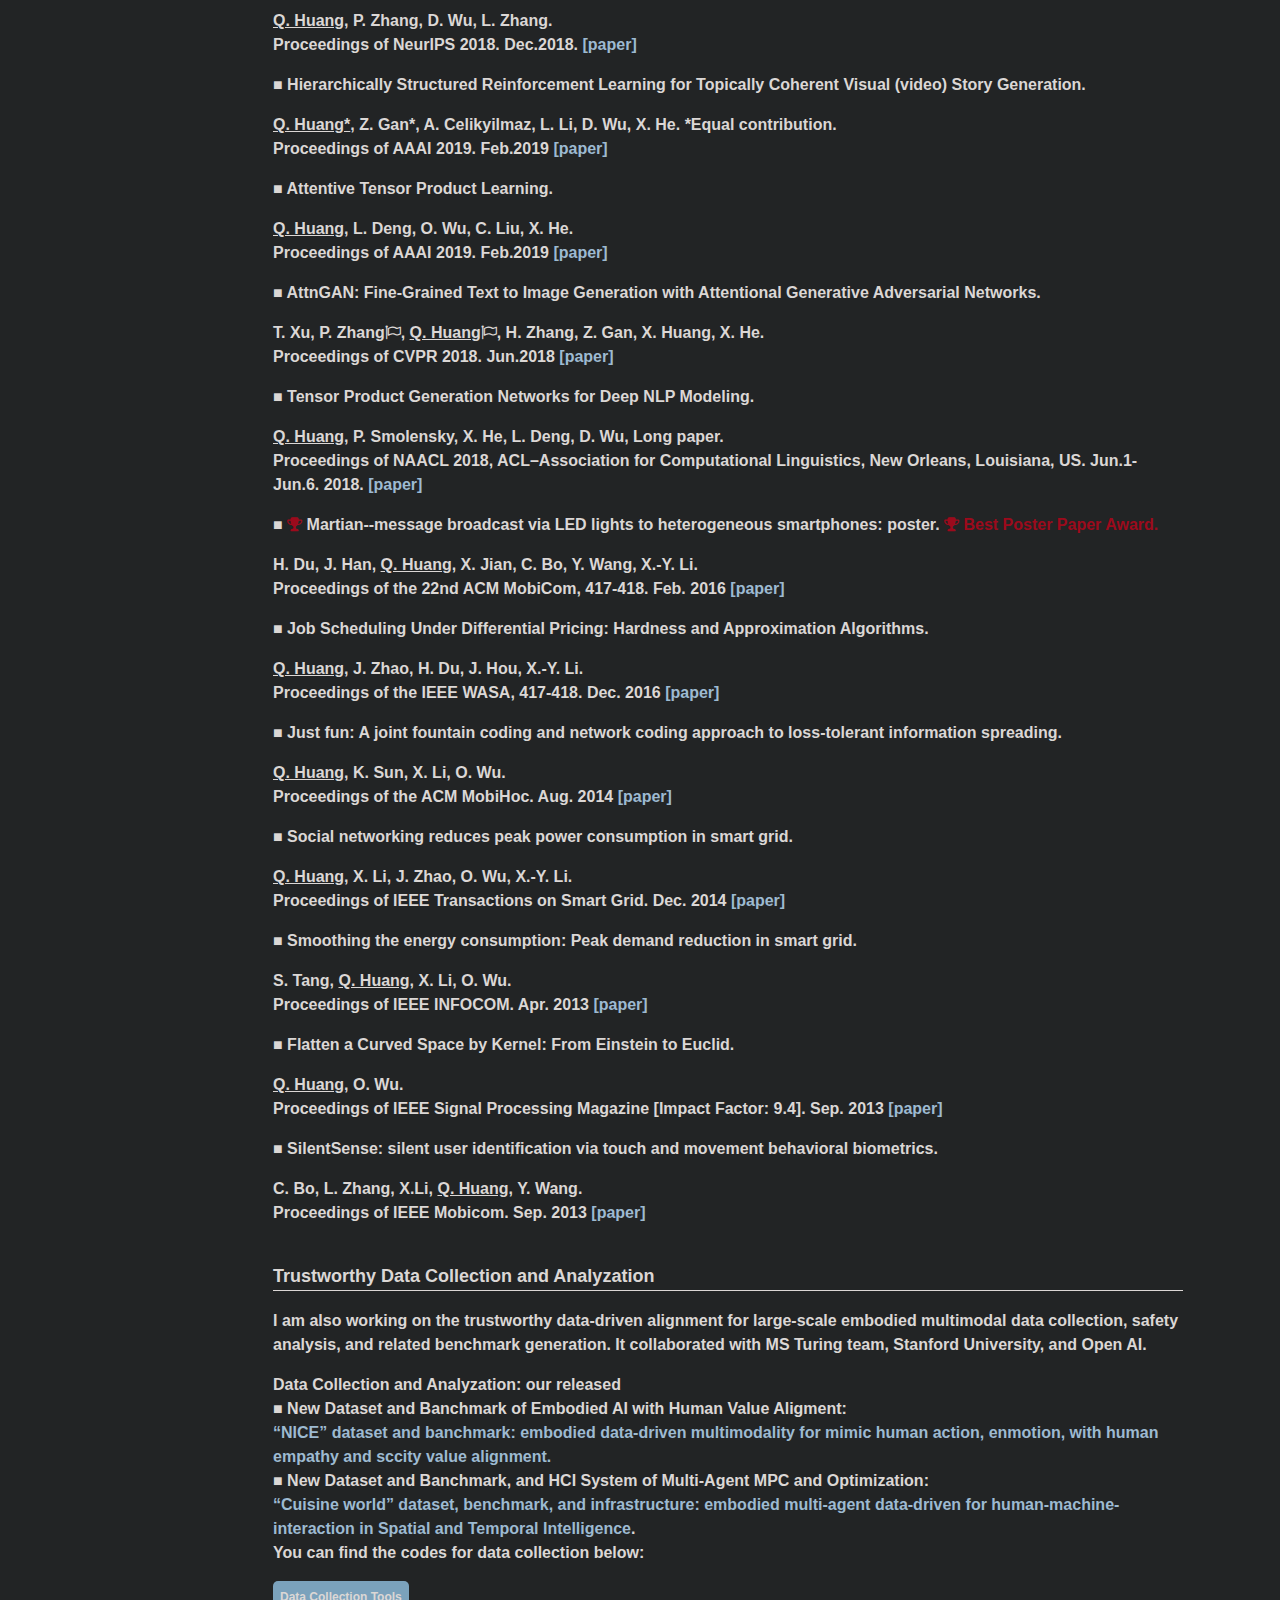
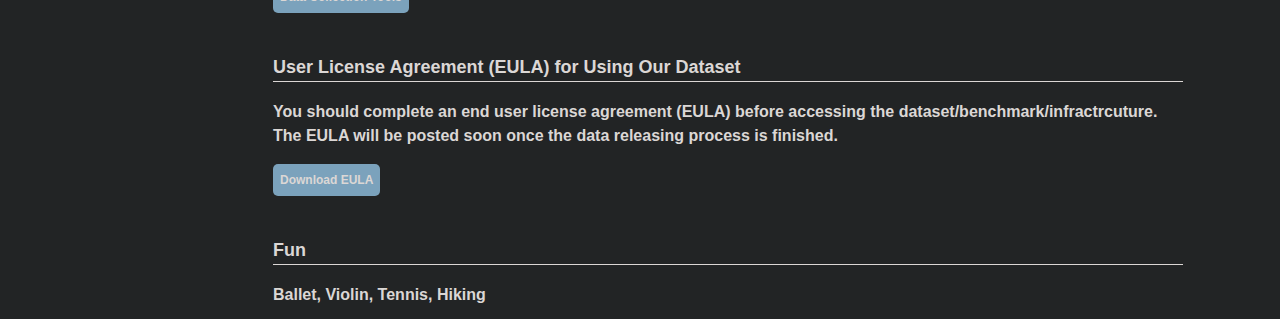
==== commit ecd60c24: "Update index.html" ====
--- a/index.html
+++ b/index.html
@@ -57,7 +57,7 @@
       <p>I am a Principal Researcher at Microsoft Research (MSR), Redmond, WA. 
         My current research interests are in deep learning in general, and embodied AI with trustworthy multi-modal complex intelligence in particular. 
         More specifically, my primary researches particularly focused on building infinite embodied AI foundation model for autonomous HCI system and 
-        multimodal agent, with data-driven neuro-computation representation and generative AI innovation, in trustworthy human empathy and society value alignment of interdisciplinary research, towards AGI.
+        multimodal agent, robotics, embodied healthcare, with data-driven neuro-computation representation and generative AI innovation, in trustworthy human empathy and society value alignment of interdisciplinary research, towards AGI.
         
       </p>
       
@@ -66,7 +66,8 @@
         <div> <b><span style="color:#9dbad1;">[ Product-Driven Research Projects ] </b><br /> 
               <span style="font-weight: 400"> My product commitment works in the past two years, which included but not limited to: (the details of the <b><span style="color:#9dbad1;"> <tt>Confidential Projects</tt> </b> are NOT listed on the website) </div>
         <div>■ <b><span style="color:#9c0a1c;"><i class="fa fa-windows" aria-hidden="true"></i></b> <span style="font-weight: 400"> <b><span style="color:#9dbad1;">MSR-OpenAI Confidential Project:</b> 
-          Large Embodied Foundation Models [pretraining, finetune, in-context learning, post-training with RL/IL/GAN/MPC/Decision-making] for Embodied Multimodal Agent. <a href="https://www.youtube.com/watch?v=iBfjx9R3FP8" class="button">Demo</a> </div>     
+          Large Embodied Foundation Models [pretraining, finetune, in-context learning, post-training with RL/IL/GAN/MPC/Decision-making] for Embodied Multimodal Agent. 
+          <a href="https://www.youtube.com/watch?v=iBfjx9R3FP8" class="button">Demo</a> <a href="https://www.youtube.com/watch?v=qw5GQQThbSY" class="button">Evaluation Podcast for Our Paper</a></div>     
         <div>■ <b><span style="color:#9c0a1c;"><i class="fa fa-windows" aria-hidden="true"></i></b> <span style="font-weight: 400"> <b><span style="color:#9dbad1;">MSR-Sanctuary AI Confidential Project: </b>
                Trustworthy Autonomous Interactive System for Spatial and Temporal Intelligence in Human-in-the-loop [mimic human logic, cognition, and behavior] System with Human Value Alignment. <a href="https://www.sanctuary.ai/blog/sanctuary-ai-announces-microsoft-collaboration-to-accelerate-ai-development-for-general-purpose-robots" class="button">News</a> <a href="https://www.sanctuary.ai/blog/sanctuary-ai-unveils-the-next-generation-of-ai-robotics" class="button"> General Purpose Robots </a> <br/>
                &nbsp;&nbsp;&nbsp;– <tt>[sim-to-real HCI system]</tt> Humaniod robotics, bio-wearable machine (embodied cognition/healthcare), affective computing, spatial-3D/AR/VR/mix-reality world model, autonomous manufacturing system, aerospace navigation, etc. </div>
@@ -85,7 +86,7 @@
           • <b><span style="color:#9c0a1c;"><i class="fa fa-pagelines" aria-hidden="true"></i></b> 
           <b><span style="color:#9dbad1;">Infinite embodied foundation model </b>(pre-training, finetune, in-context learning, post-training with RL / IL / MPC / GAN / Decision-making) of <b><span style="color:#9dbad1;">multimodal (action-vision-language-knowledge) agents for autonomous HCI system </b> <br />
           • <b><span style="color:#9c0a1c;"><i class="fa fa-pagelines" aria-hidden="true"></i></b> <b><span style="color:#9dbad1;">Data-driven neuro-computation (neural-symbolic) interpretable representation with spatial & temporal knowledge inference reasoning </b>(mimic human cognition and behavior) <br />
-          • <b><span style="color:#9c0a1c;"><i class="fa fa-pagelines" aria-hidden="true"></i></b> <b><span style="color:#9dbad1;">Generactive AI </b>in <b><span style="color:#9dbad1;">trustworthy human empathy and society ethics value alignment </b><br /> 
+          • <b><span style="color:#9c0a1c;"><i class="fa fa-pagelines" aria-hidden="true"></i></b> <b><span style="color:#9dbad1;">Generative AI and </b>in <b><span style="color:#9dbad1;">trustworthy human empathy and ethics society value alignment </b><br /> 
           The selected works as follows:
           <p>
             
@@ -95,7 +96,7 @@
               <a href="https://arxiv.org/pdf/2402.05929">[paper1]</a> <a href="https://arxiv.org/abs/2403.00833">[paper2]</a> 
               <a href="https://arxiv.org/pdf/2401.03568">[paper3]</a> <a href="https://agentfoundationmodel.github.io" class="button">Demo</a> 
               <a href="https://www.youtube.com/watch?v=7Z4r7VkiRrk" class="button">Paper Podcast</a>
-              <a href="https://www.youtube.com/watch?v=qw5GQQThbSY" class="button">Others Evaluation Podcast for Our Paper</a> <br /> 
+               <br /> 
               &nbsp;&nbsp;&nbsp;– Partial models has been shipped to MS Product team, with Open AI. <br />
               <div> &nbsp;&nbsp;i) Robotics [manupulation, navigation, gesture, grasp, locomotion, teleoperation, execution].</div> 
               <div> &nbsp;&nbsp;ii) Spatial and Temporal intelligence for 2D/3D/VR/AR/Gaming/Mix-reality [simulation and real world models and agents]. </div>
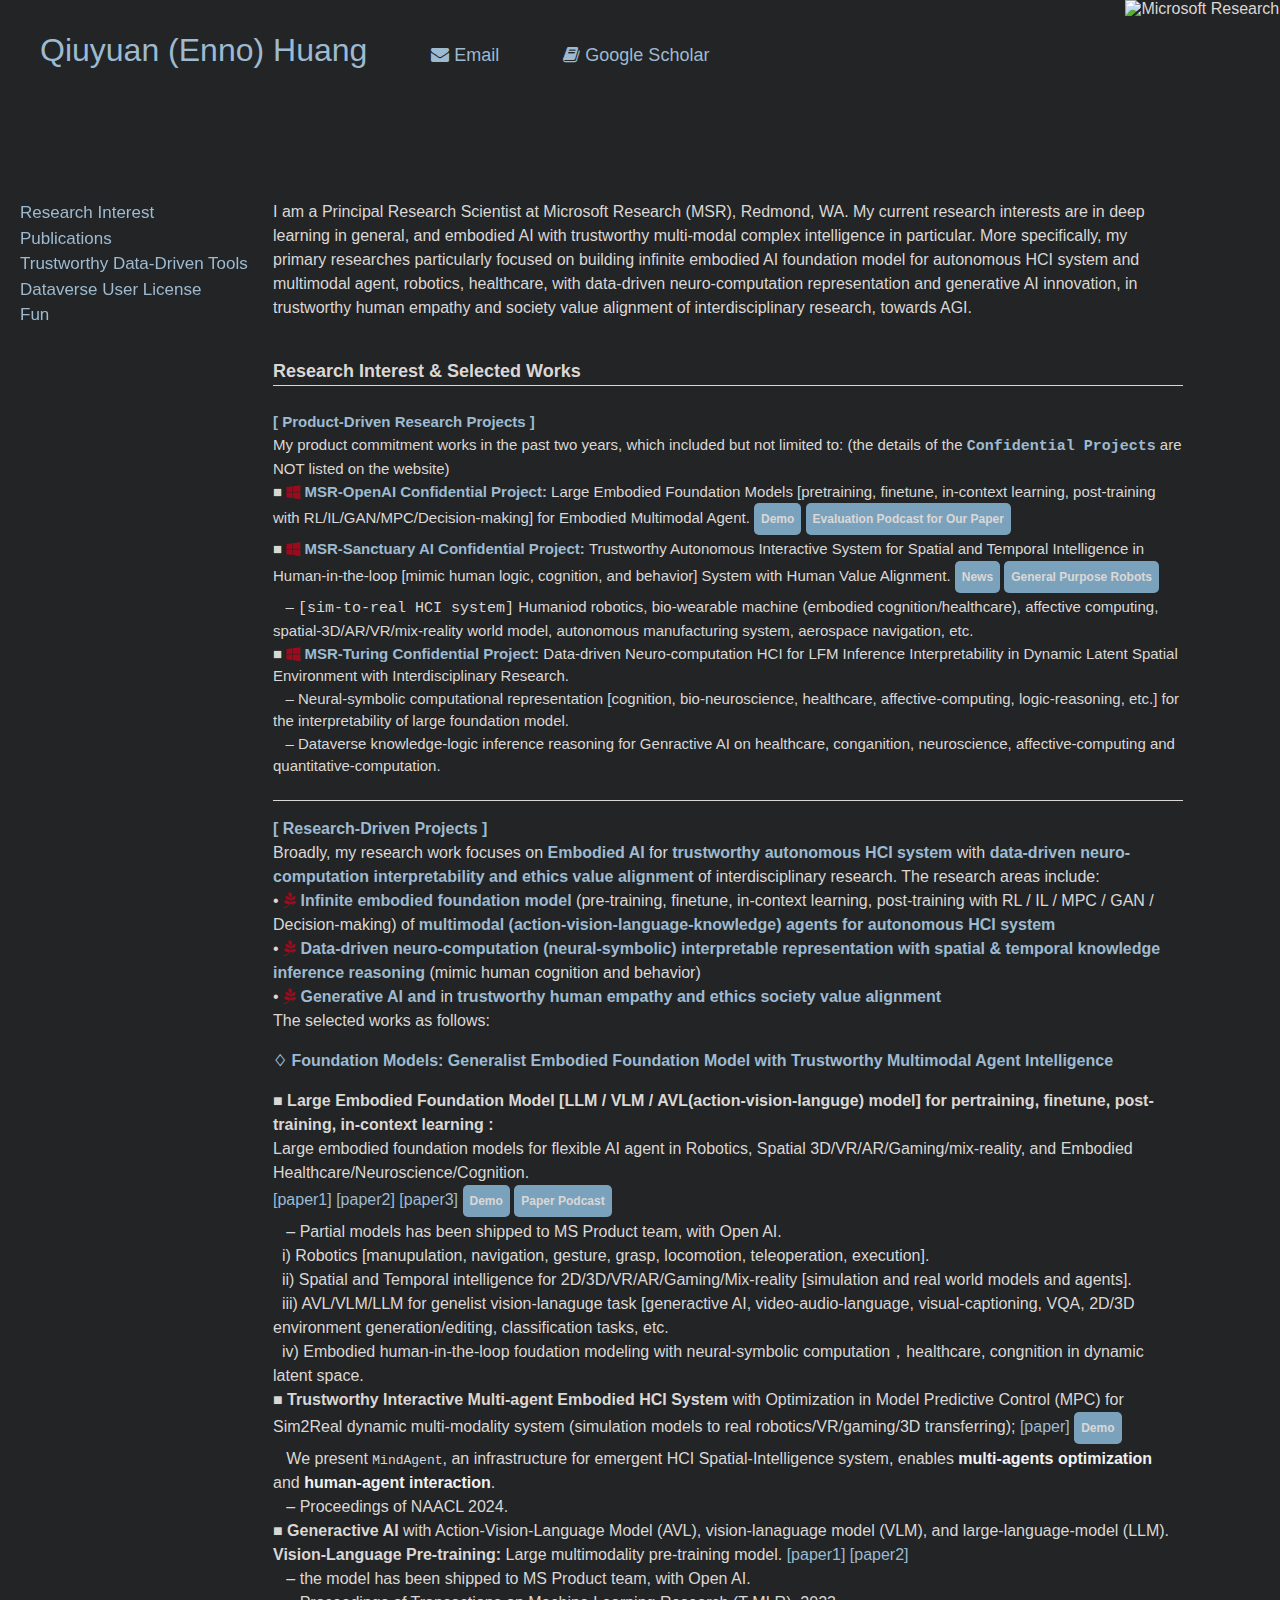
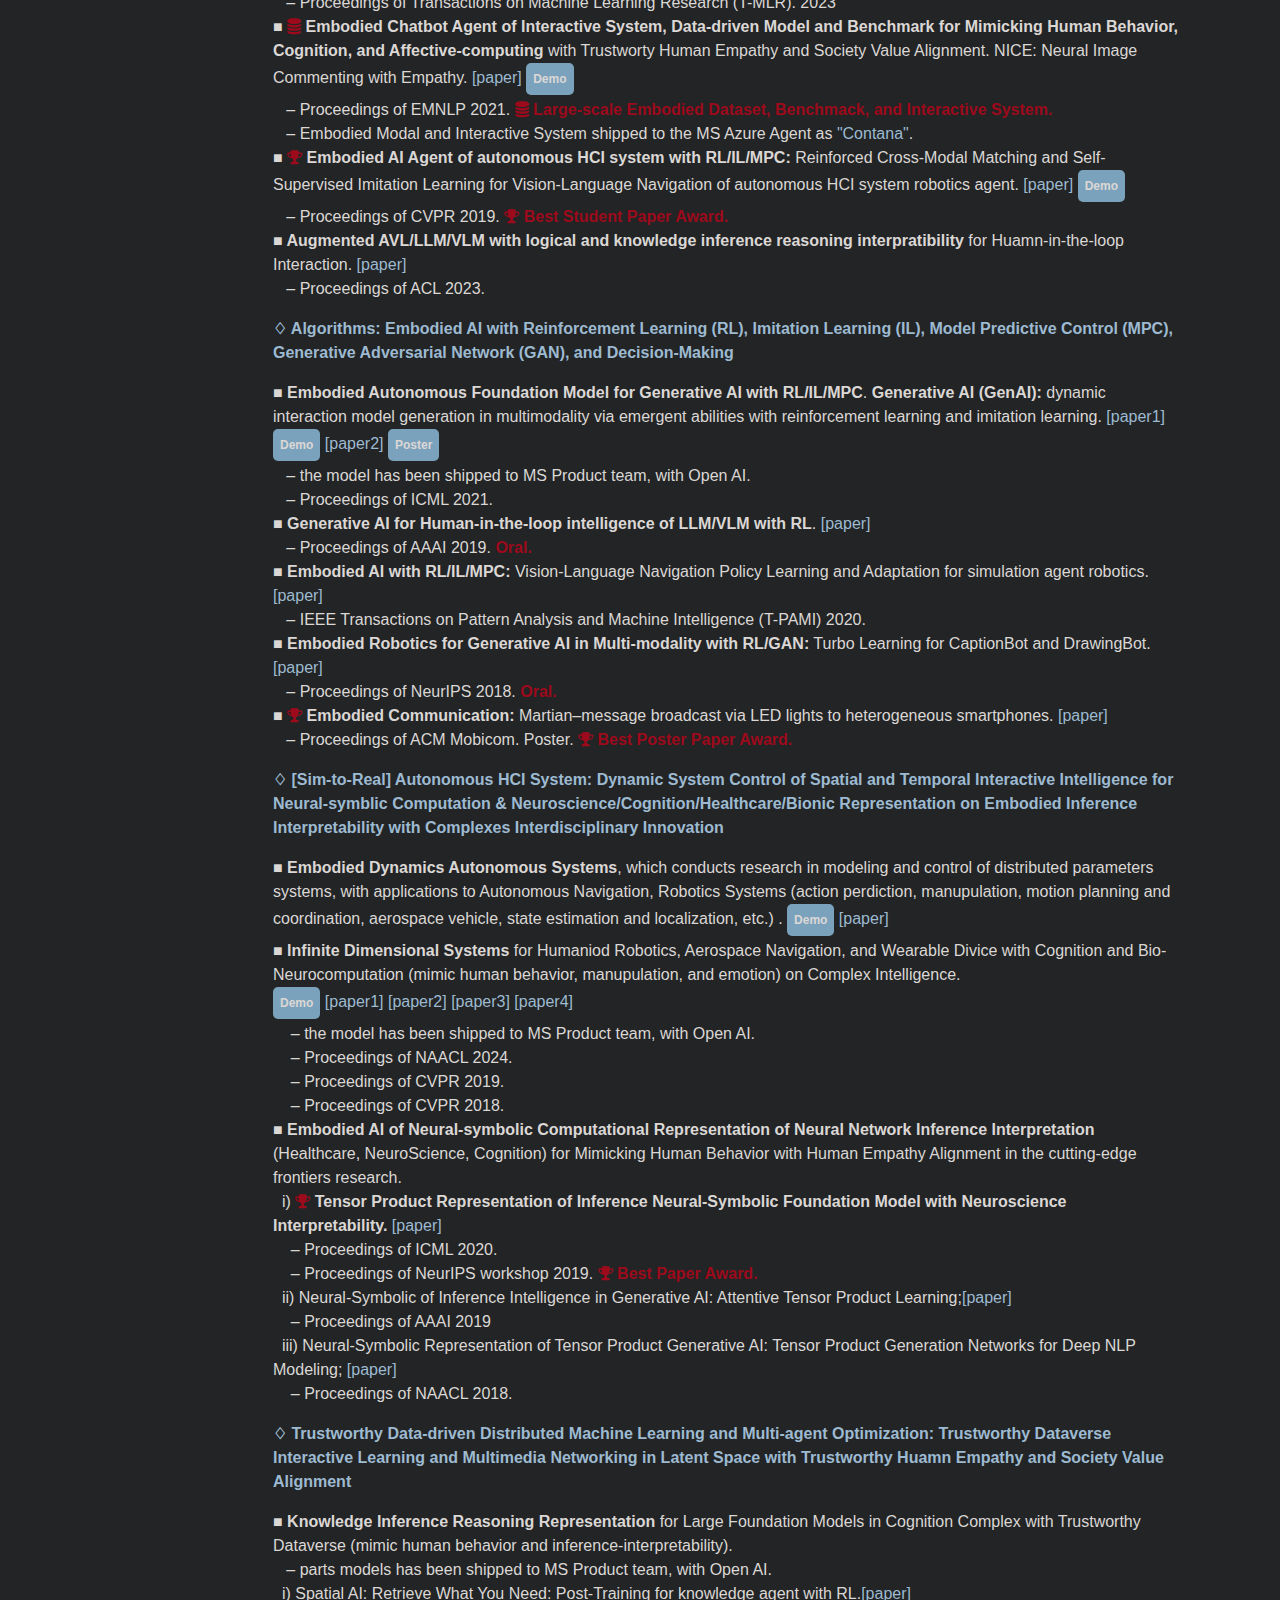
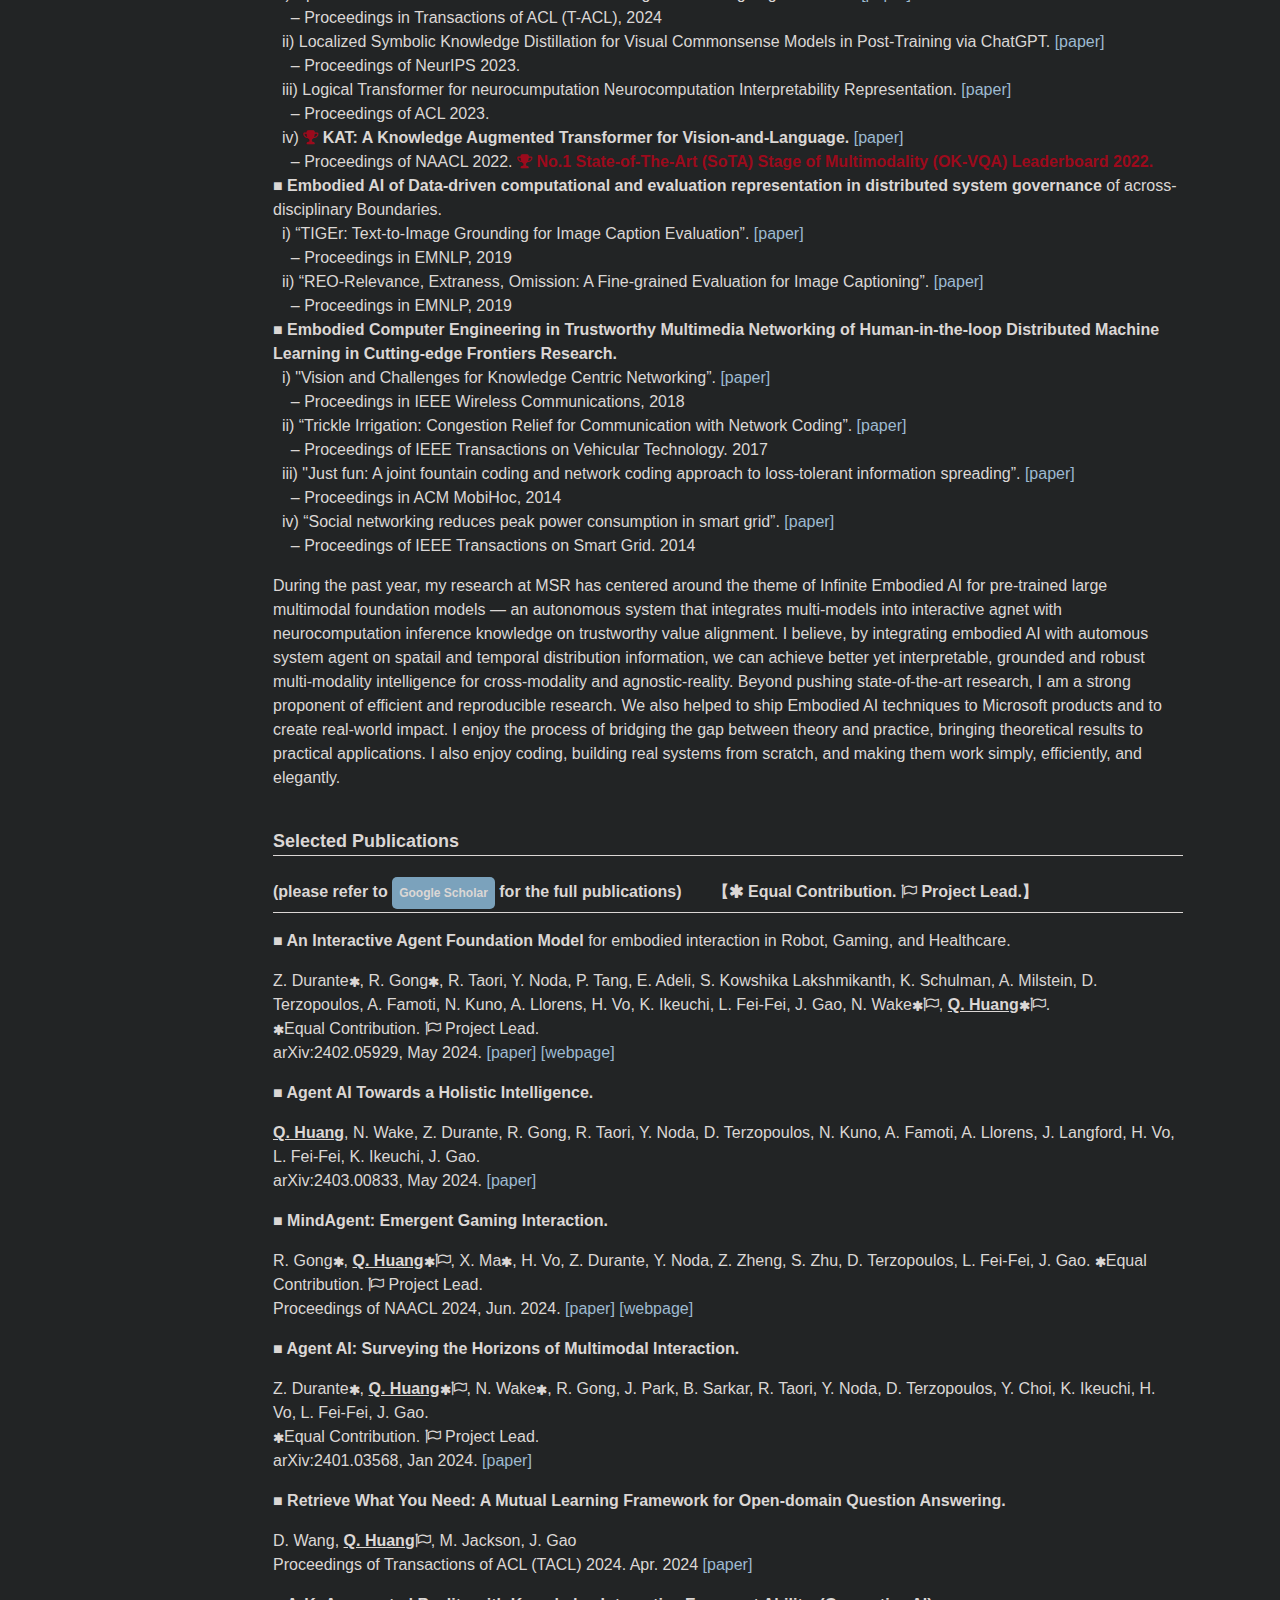
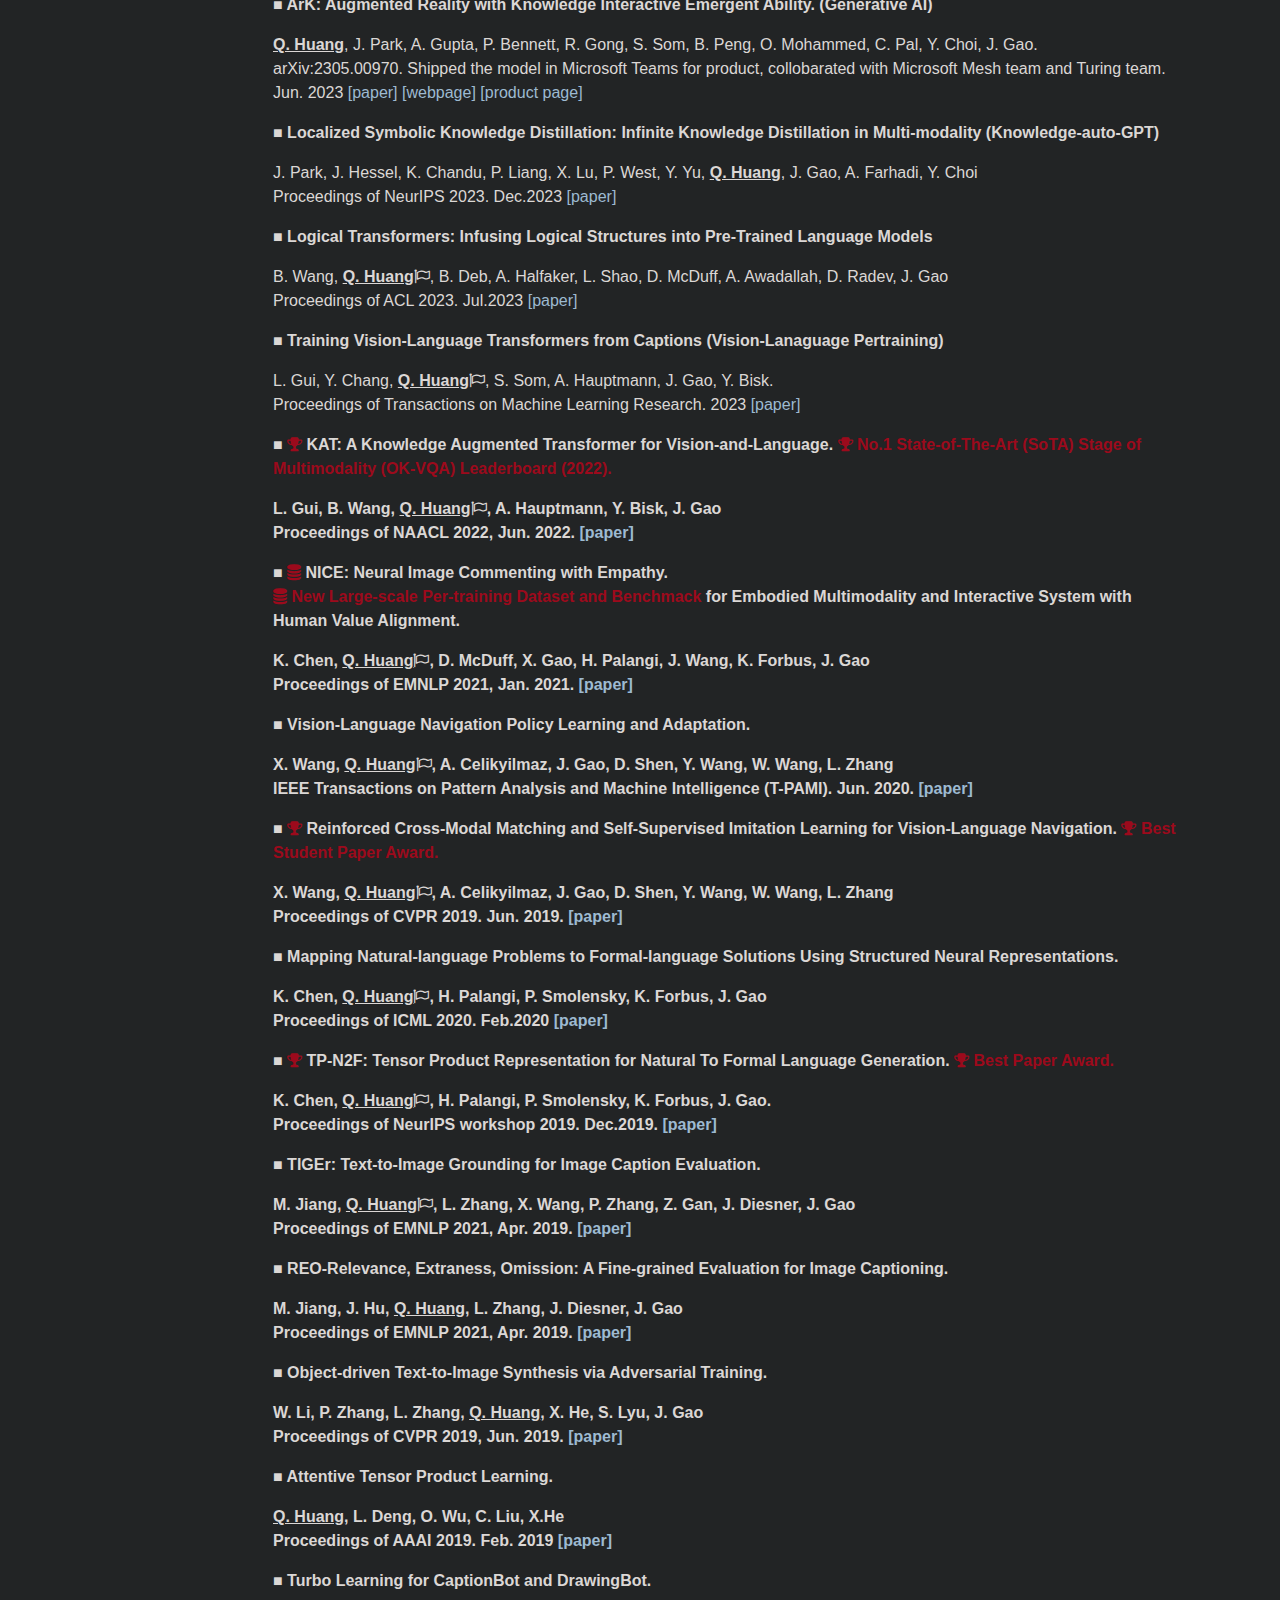
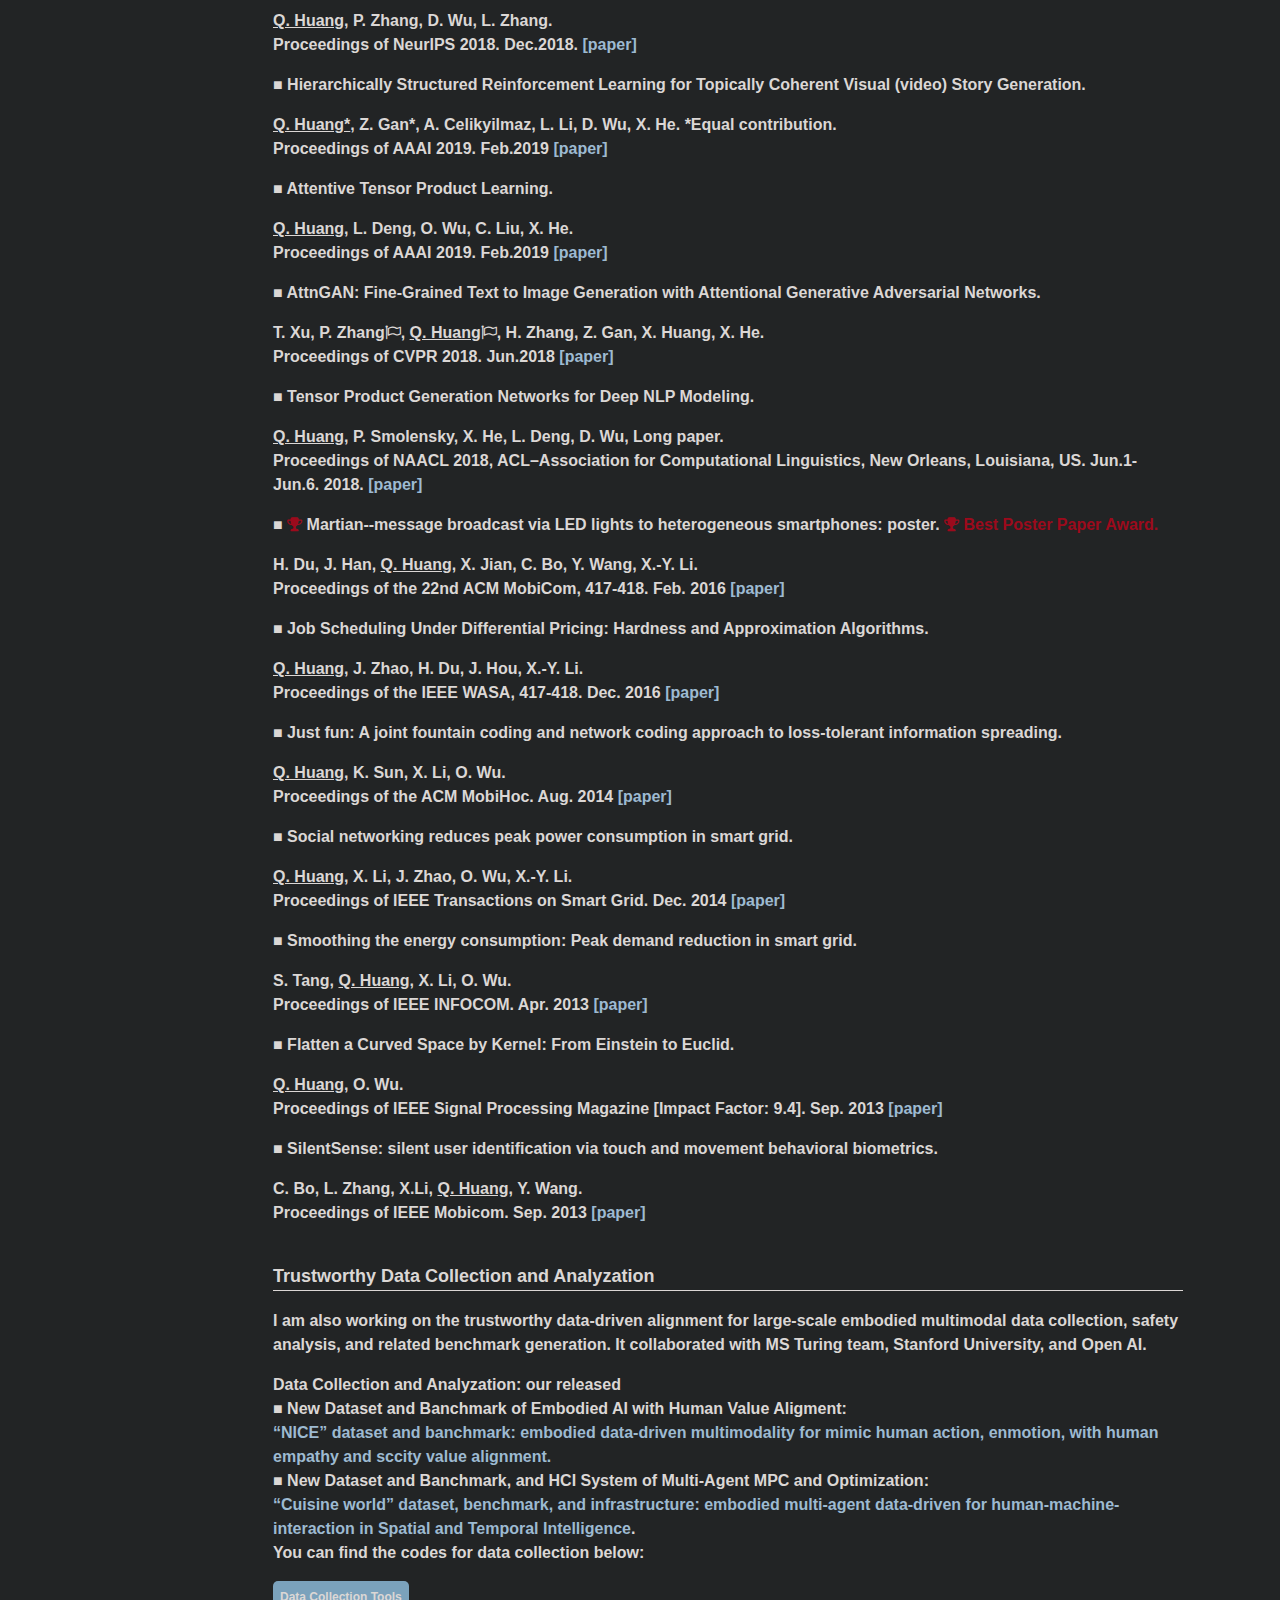
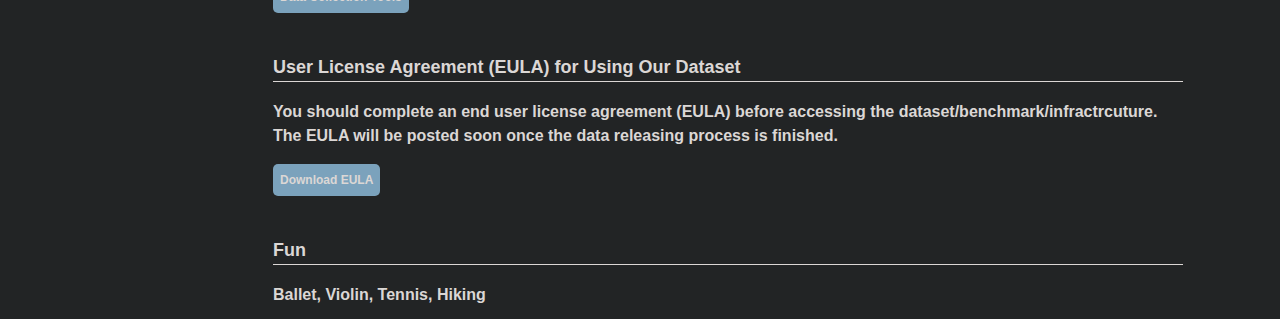
==== commit 0cc966b9: "Update index.html" ====
--- a/index.html
+++ b/index.html
@@ -54,10 +54,10 @@
       <a href="#Fun">Fun</a>
     </div>
     <div class="main">
-      <p>I am a Principal Researcher at Microsoft Research (MSR), Redmond, WA. 
+      <p>I am a Principal Research Scientist at Microsoft Research (MSR), Redmond, WA. 
         My current research interests are in deep learning in general, and embodied AI with trustworthy multi-modal complex intelligence in particular. 
         More specifically, my primary researches particularly focused on building infinite embodied AI foundation model for autonomous HCI system and 
-        multimodal agent, robotics, embodied healthcare, with data-driven neuro-computation representation and generative AI innovation, in trustworthy human empathy and society value alignment of interdisciplinary research, towards AGI.
+        multimodal agent, robotics, healthcare, with data-driven neuro-computation representation and generative AI innovation, in trustworthy human empathy and society value alignment of interdisciplinary research, towards AGI.
         
       </p>
       
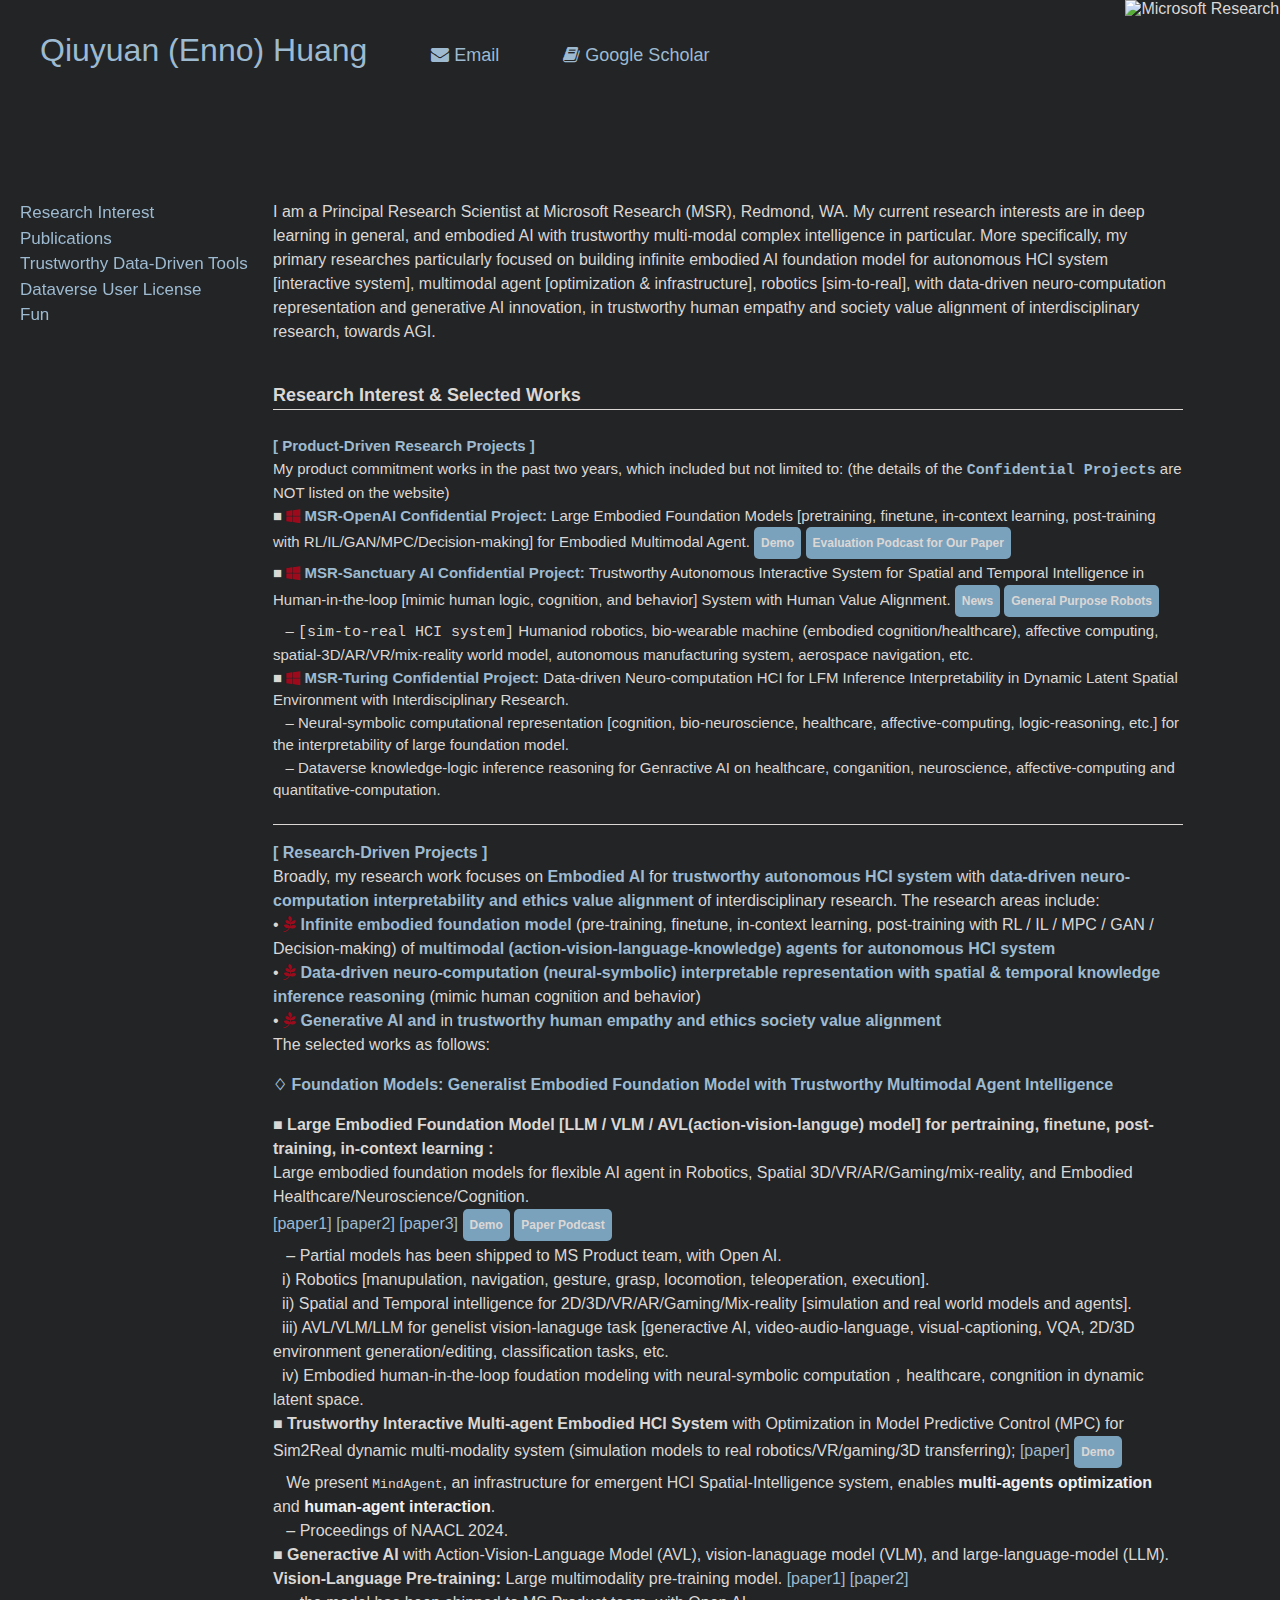
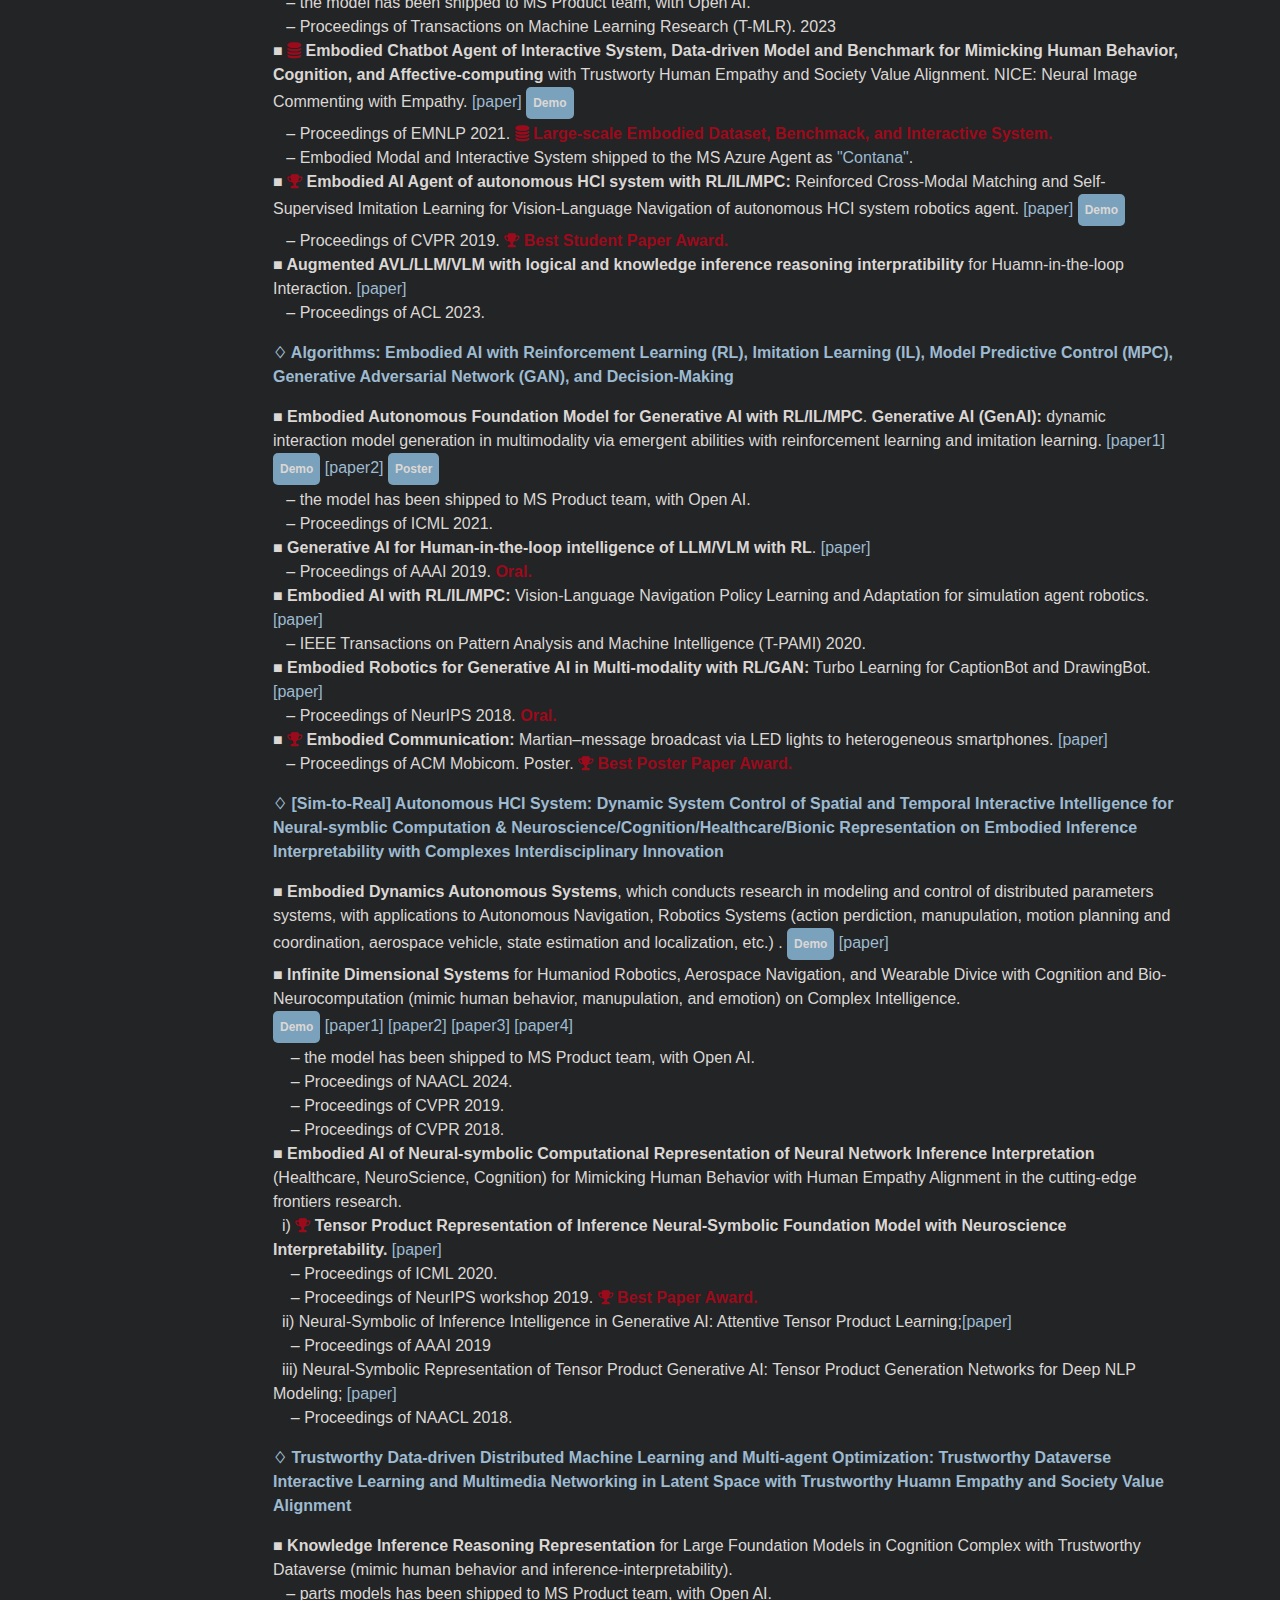
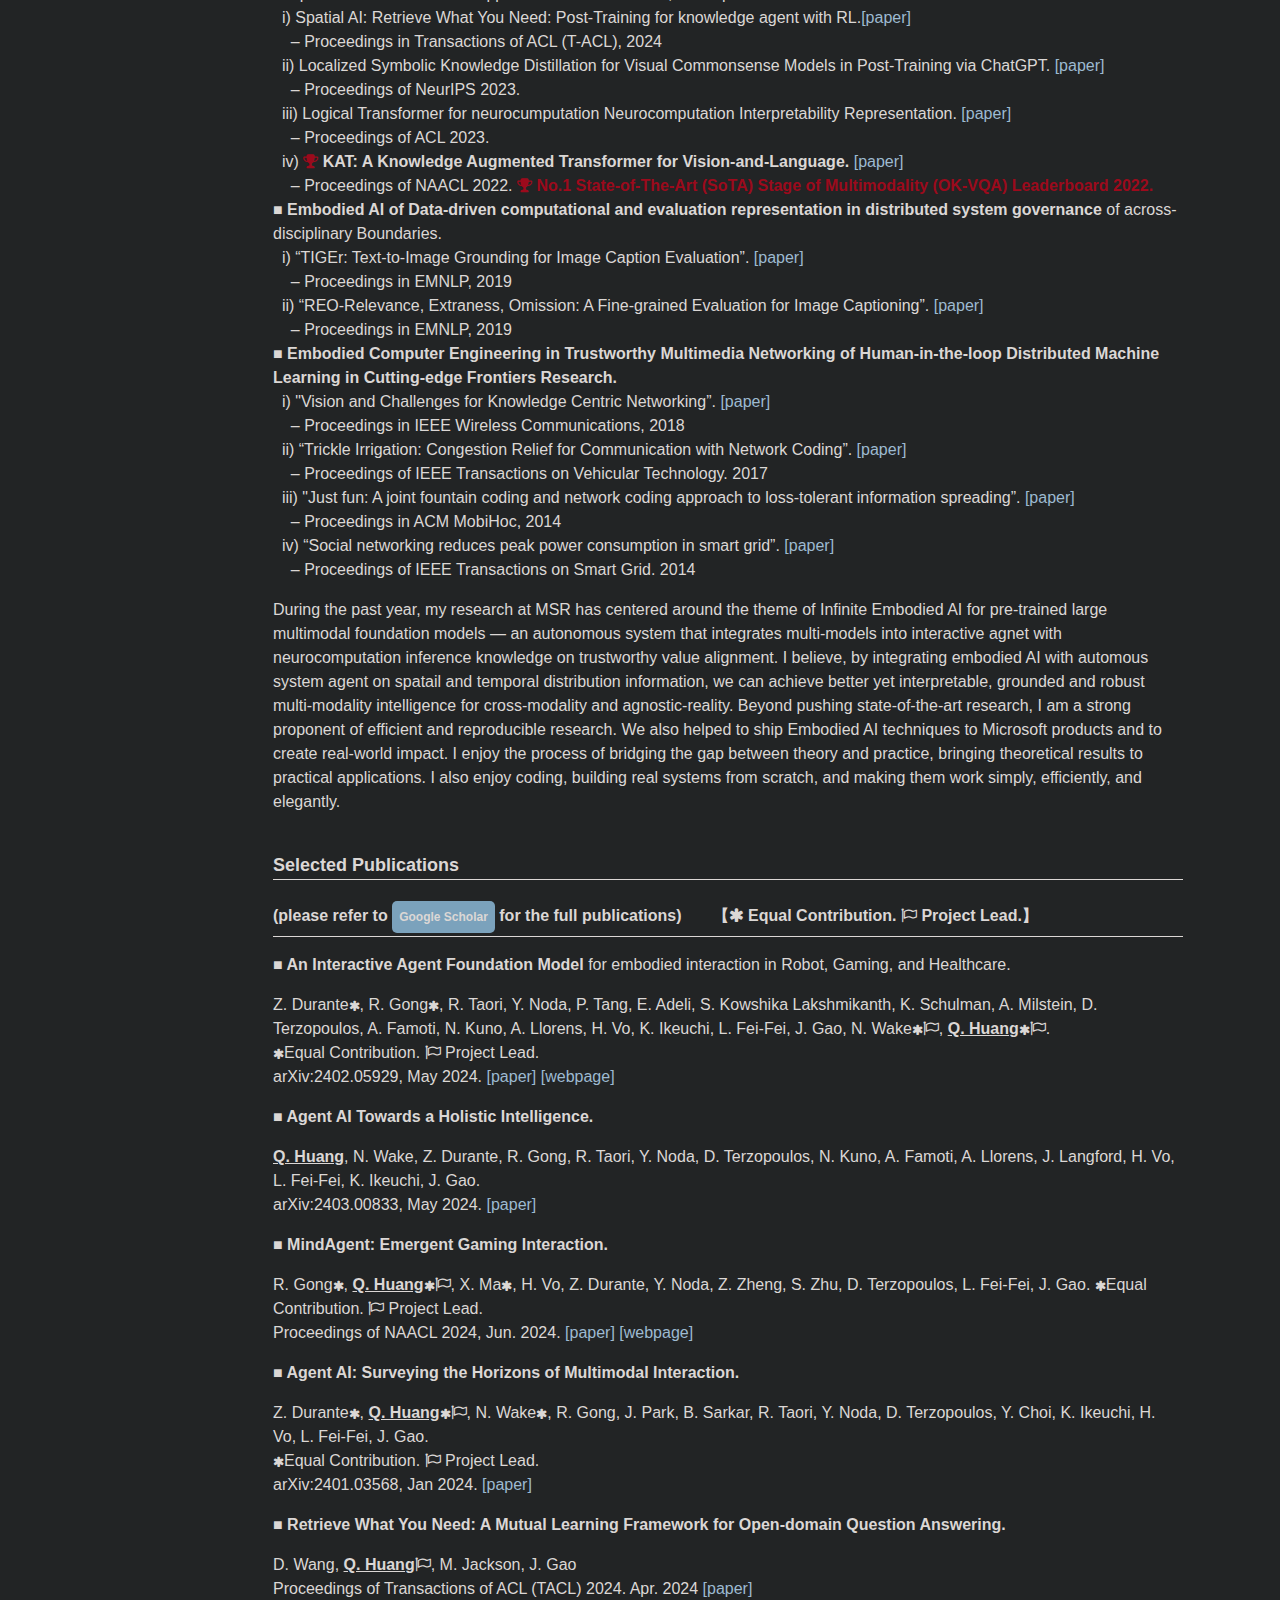
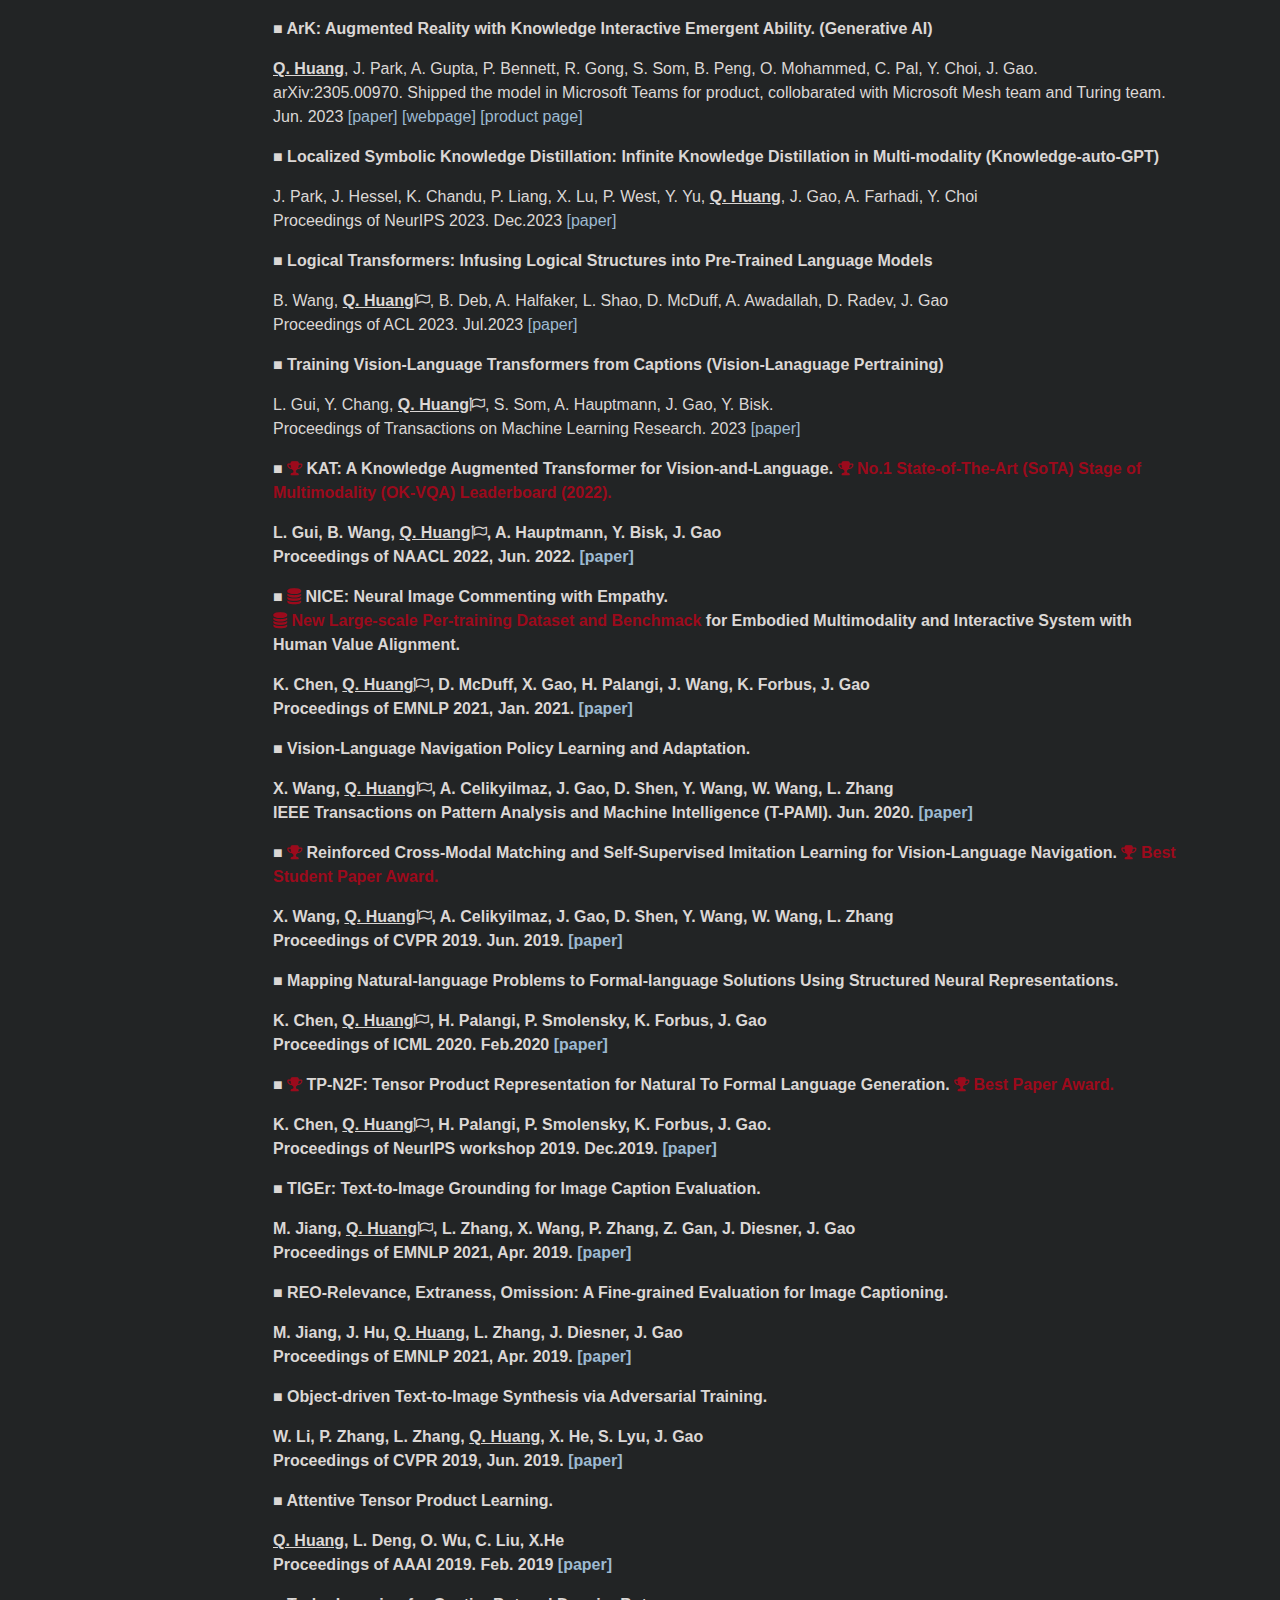
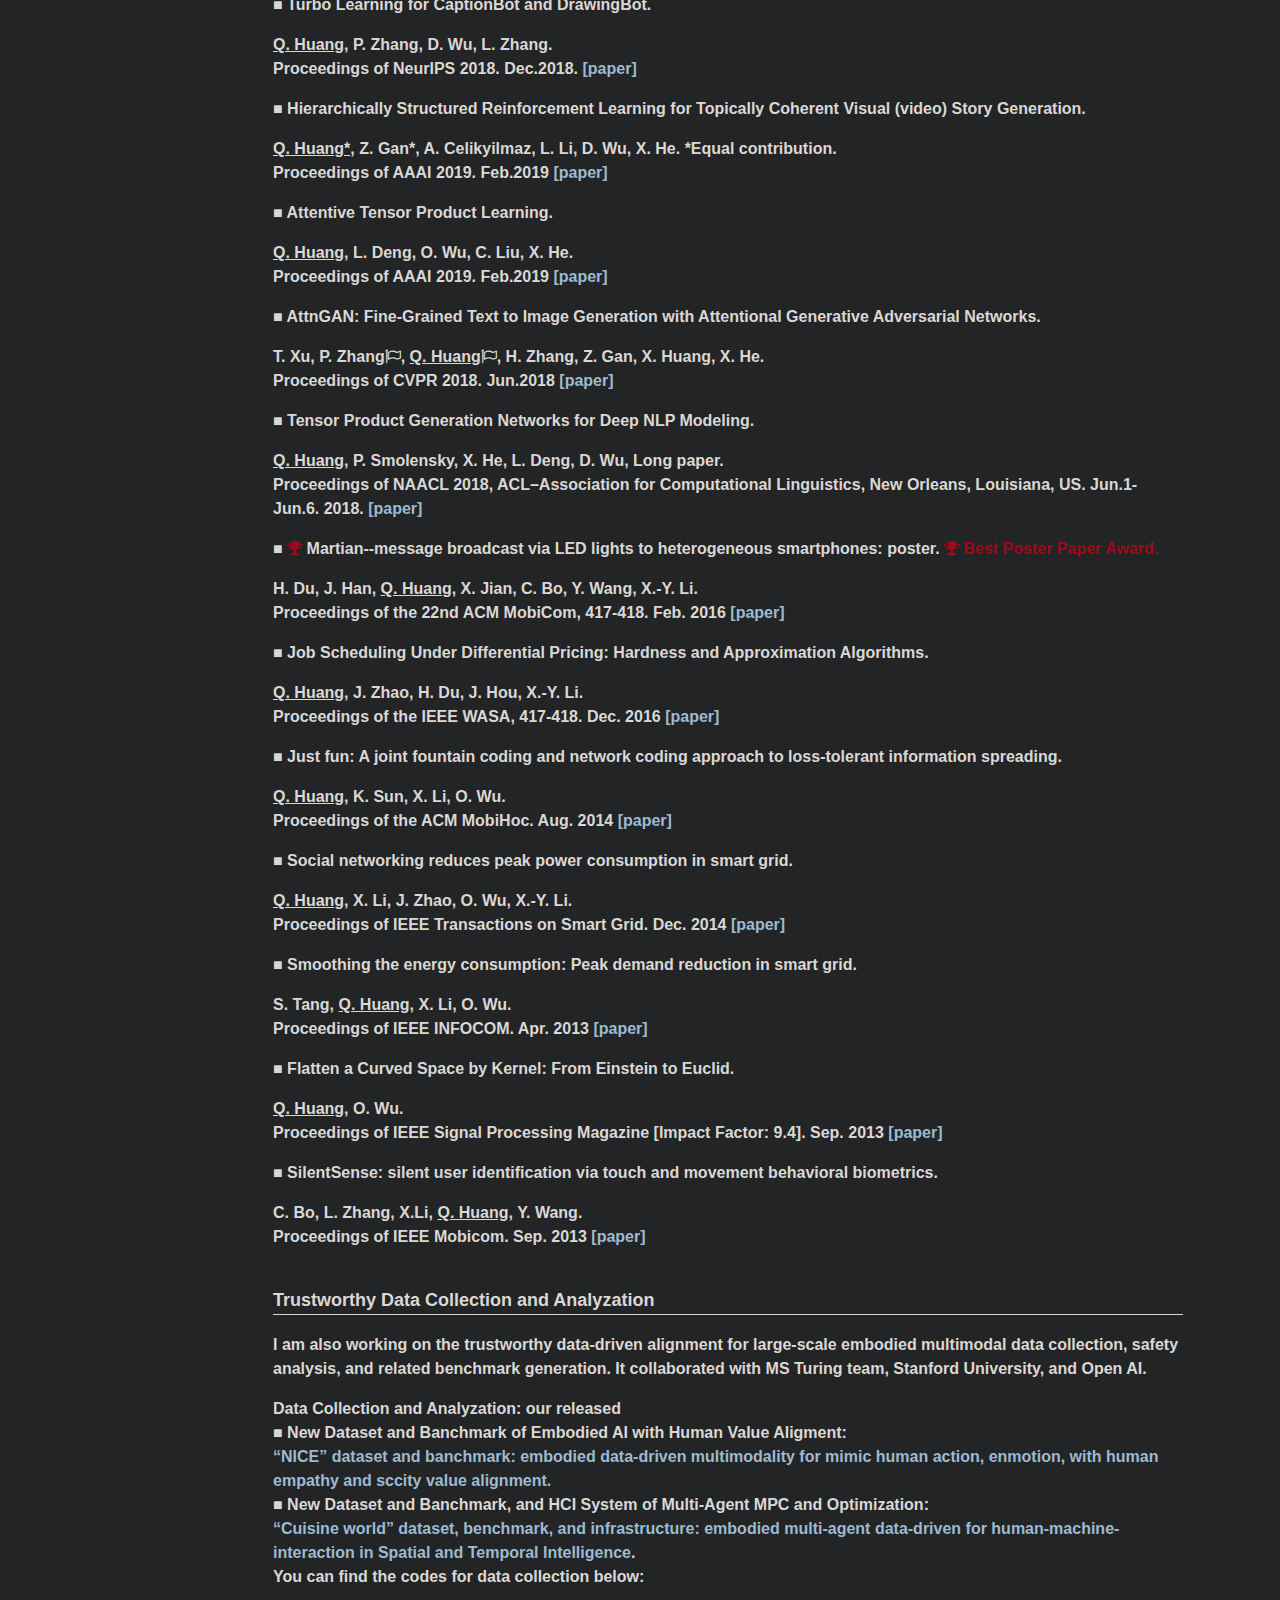
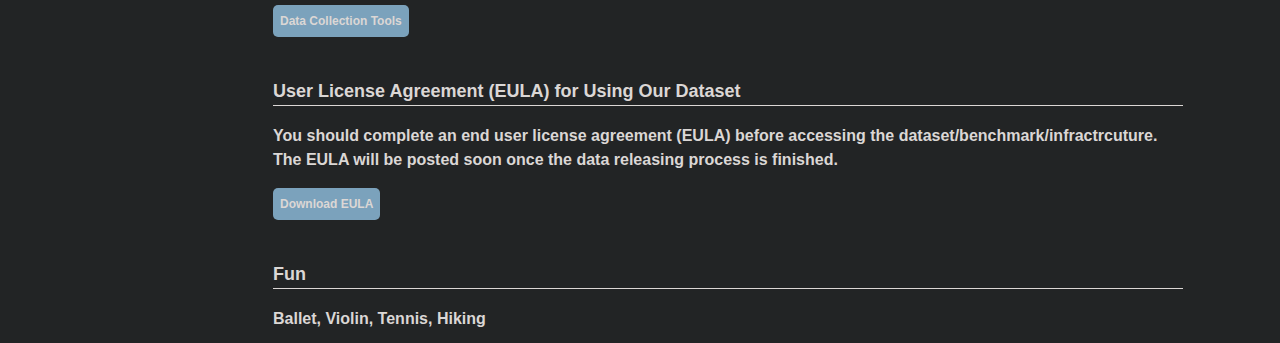
==== commit 2fdfa980: "Update index.html" ====
--- a/index.html
+++ b/index.html
@@ -56,8 +56,8 @@
     <div class="main">
       <p>I am a Principal Research Scientist at Microsoft Research (MSR), Redmond, WA. 
         My current research interests are in deep learning in general, and embodied AI with trustworthy multi-modal complex intelligence in particular. 
-        More specifically, my primary researches particularly focused on building infinite embodied AI foundation model for autonomous HCI system and 
-        multimodal agent, robotics, healthcare, with data-driven neuro-computation representation and generative AI innovation, in trustworthy human empathy and society value alignment of interdisciplinary research, towards AGI.
+        More specifically, my primary researches particularly focused on building infinite embodied AI foundation model for autonomous HCI system [interactive system], multimodal agent [optimization & infrastructure], 
+        robotics [sim-to-real], with data-driven neuro-computation representation and generative AI innovation, in trustworthy human empathy and society value alignment of interdisciplinary research, towards AGI.
         
       </p>
       
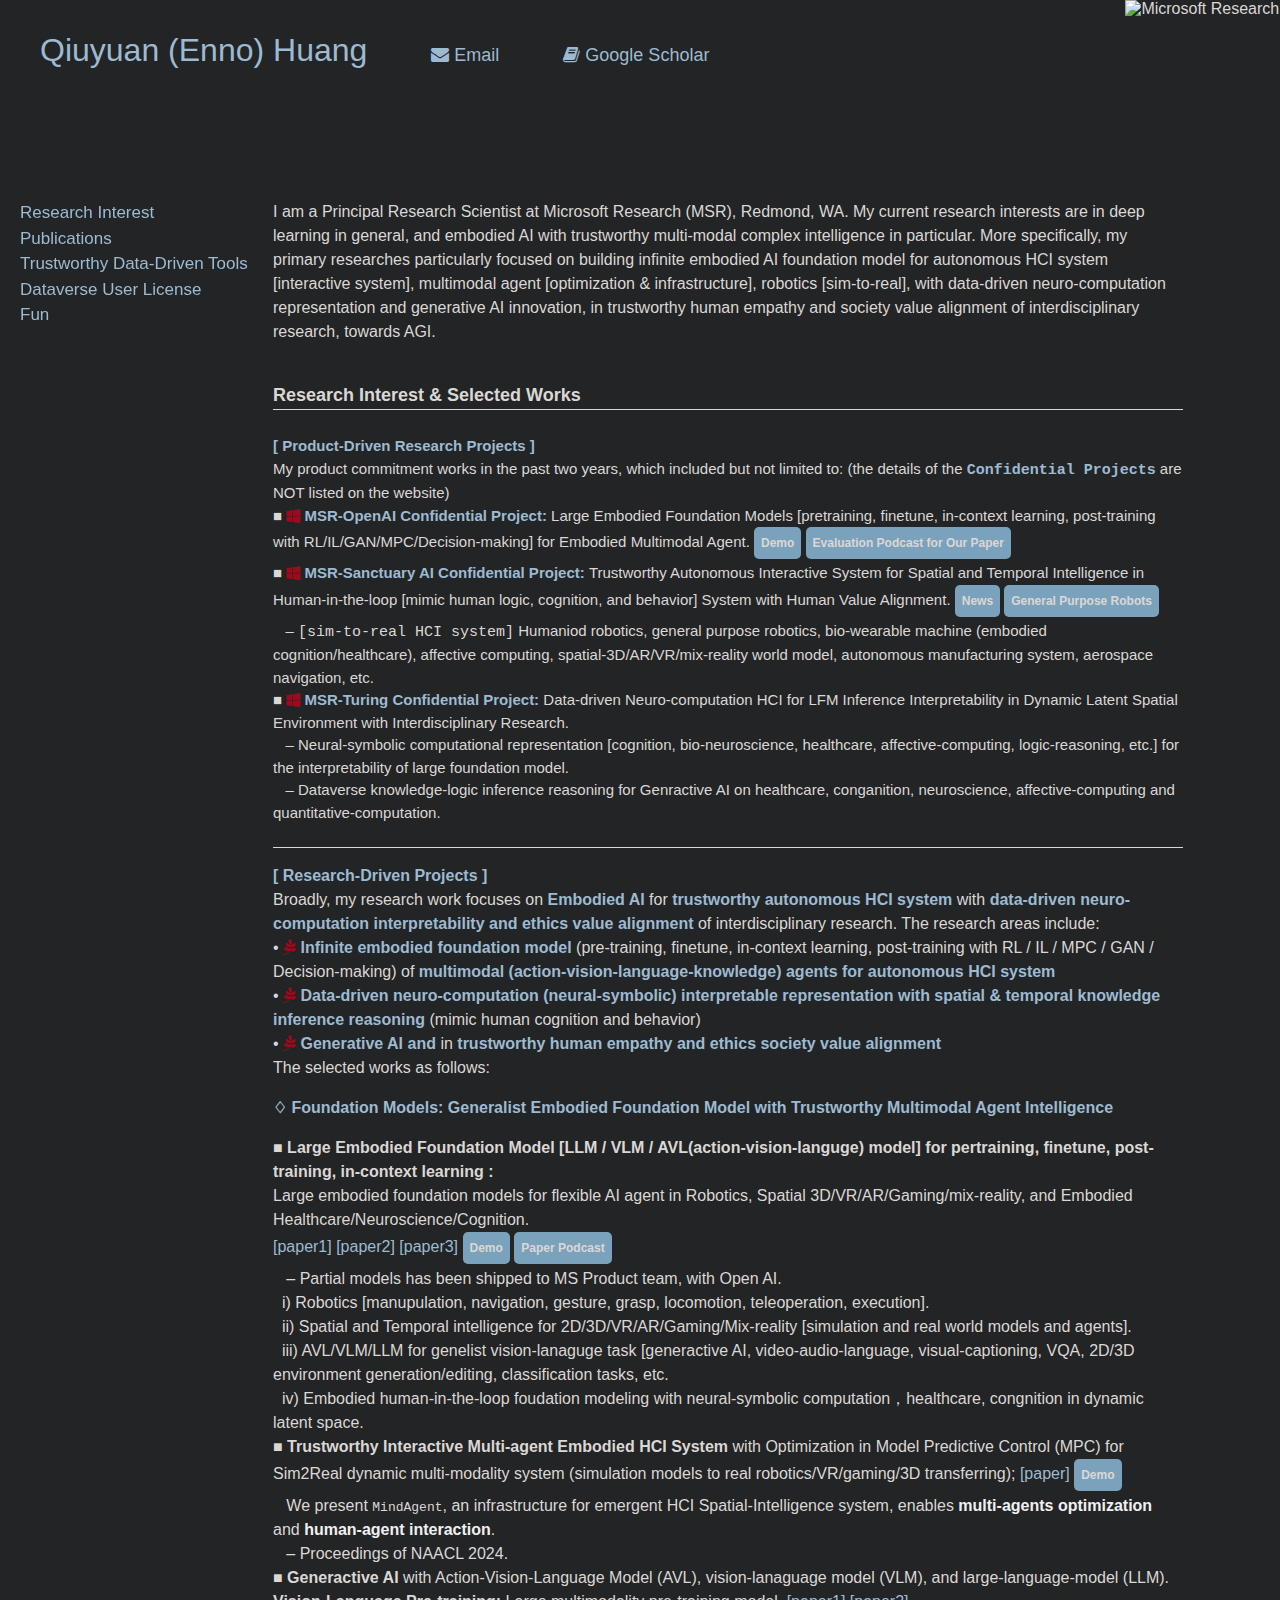
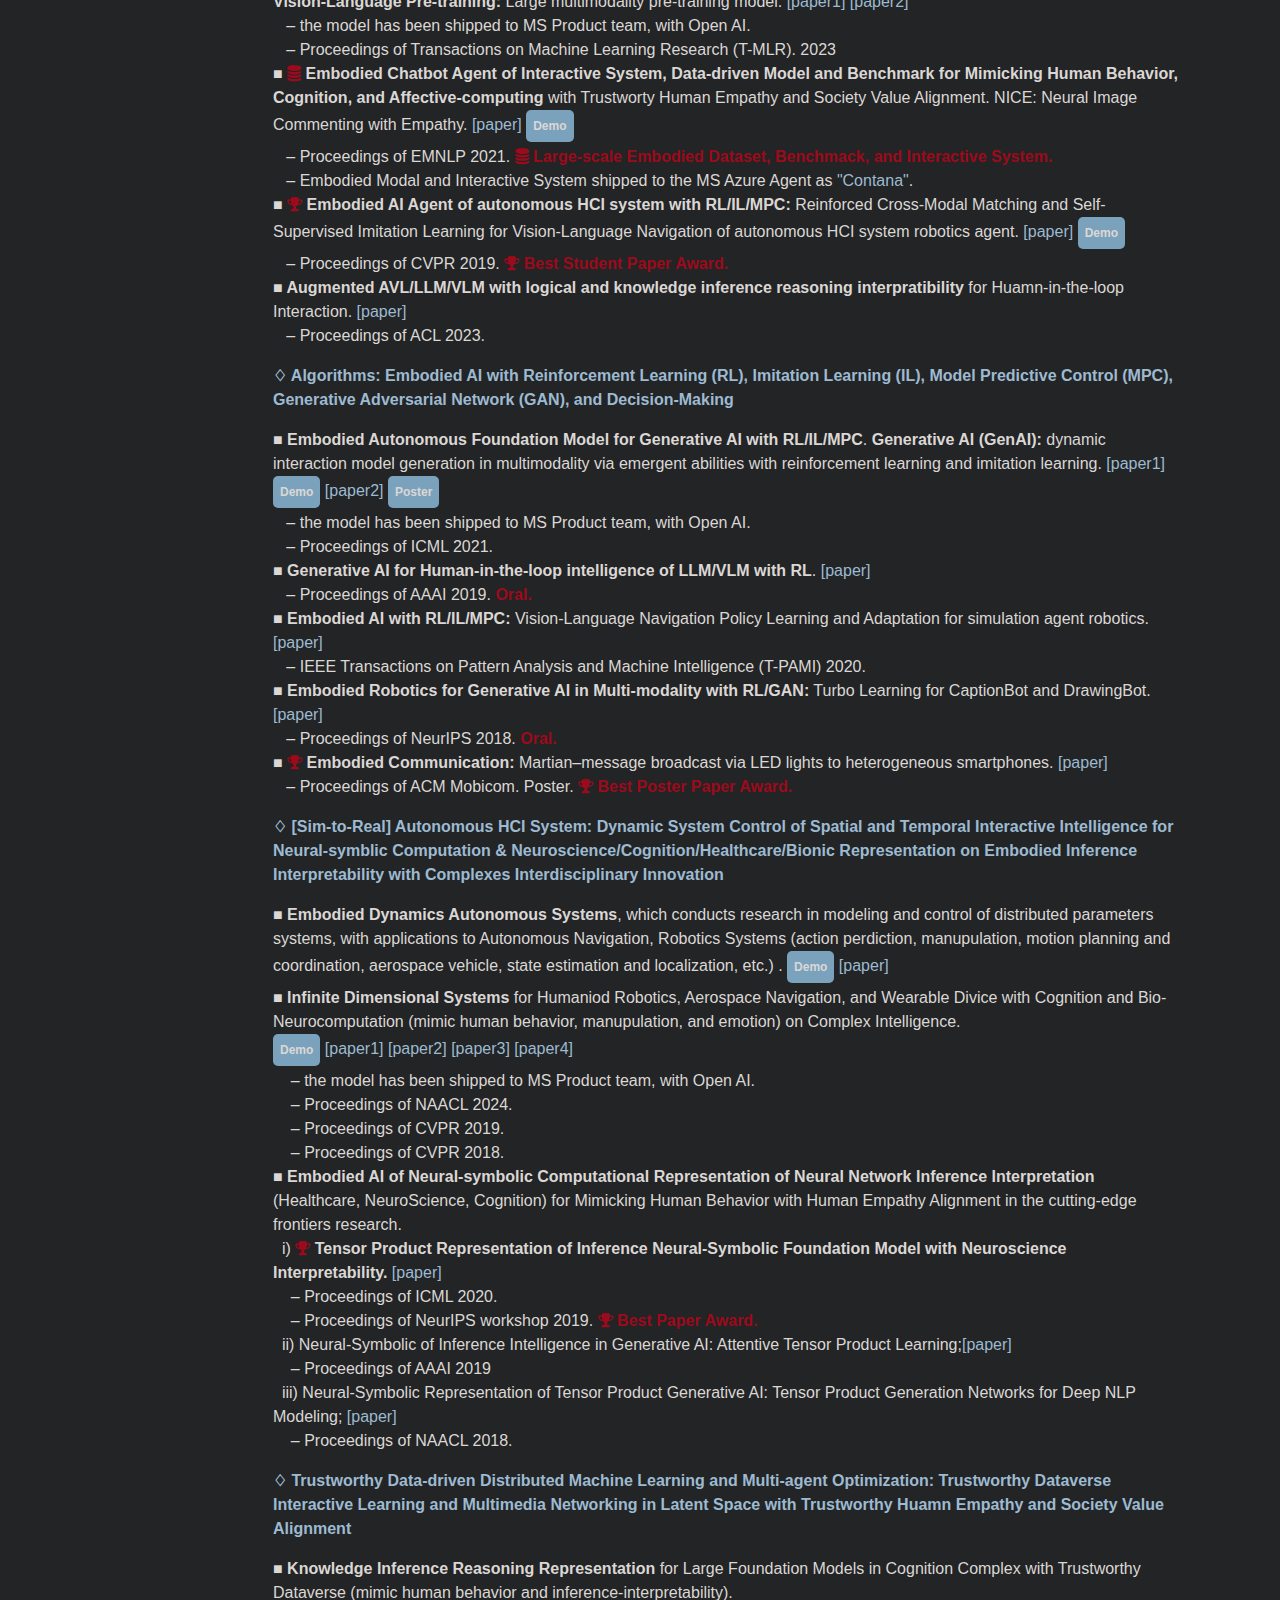
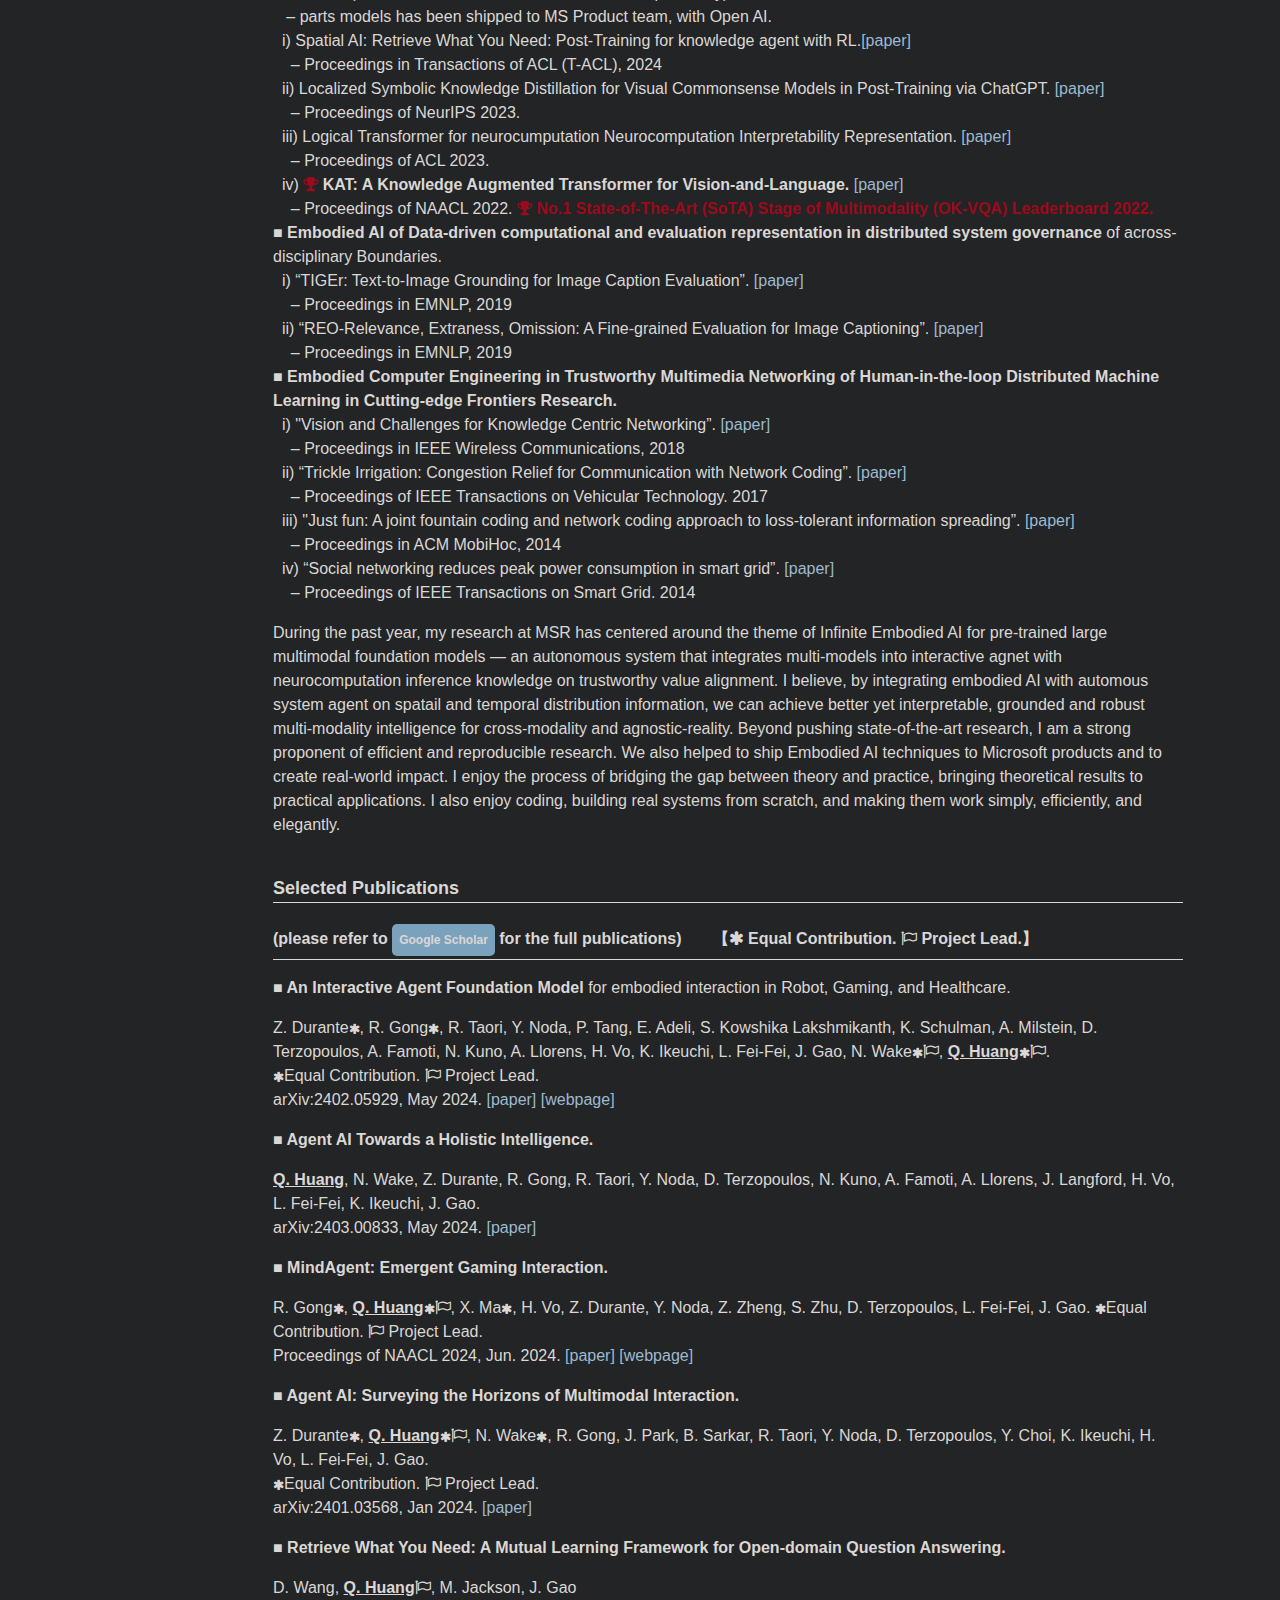
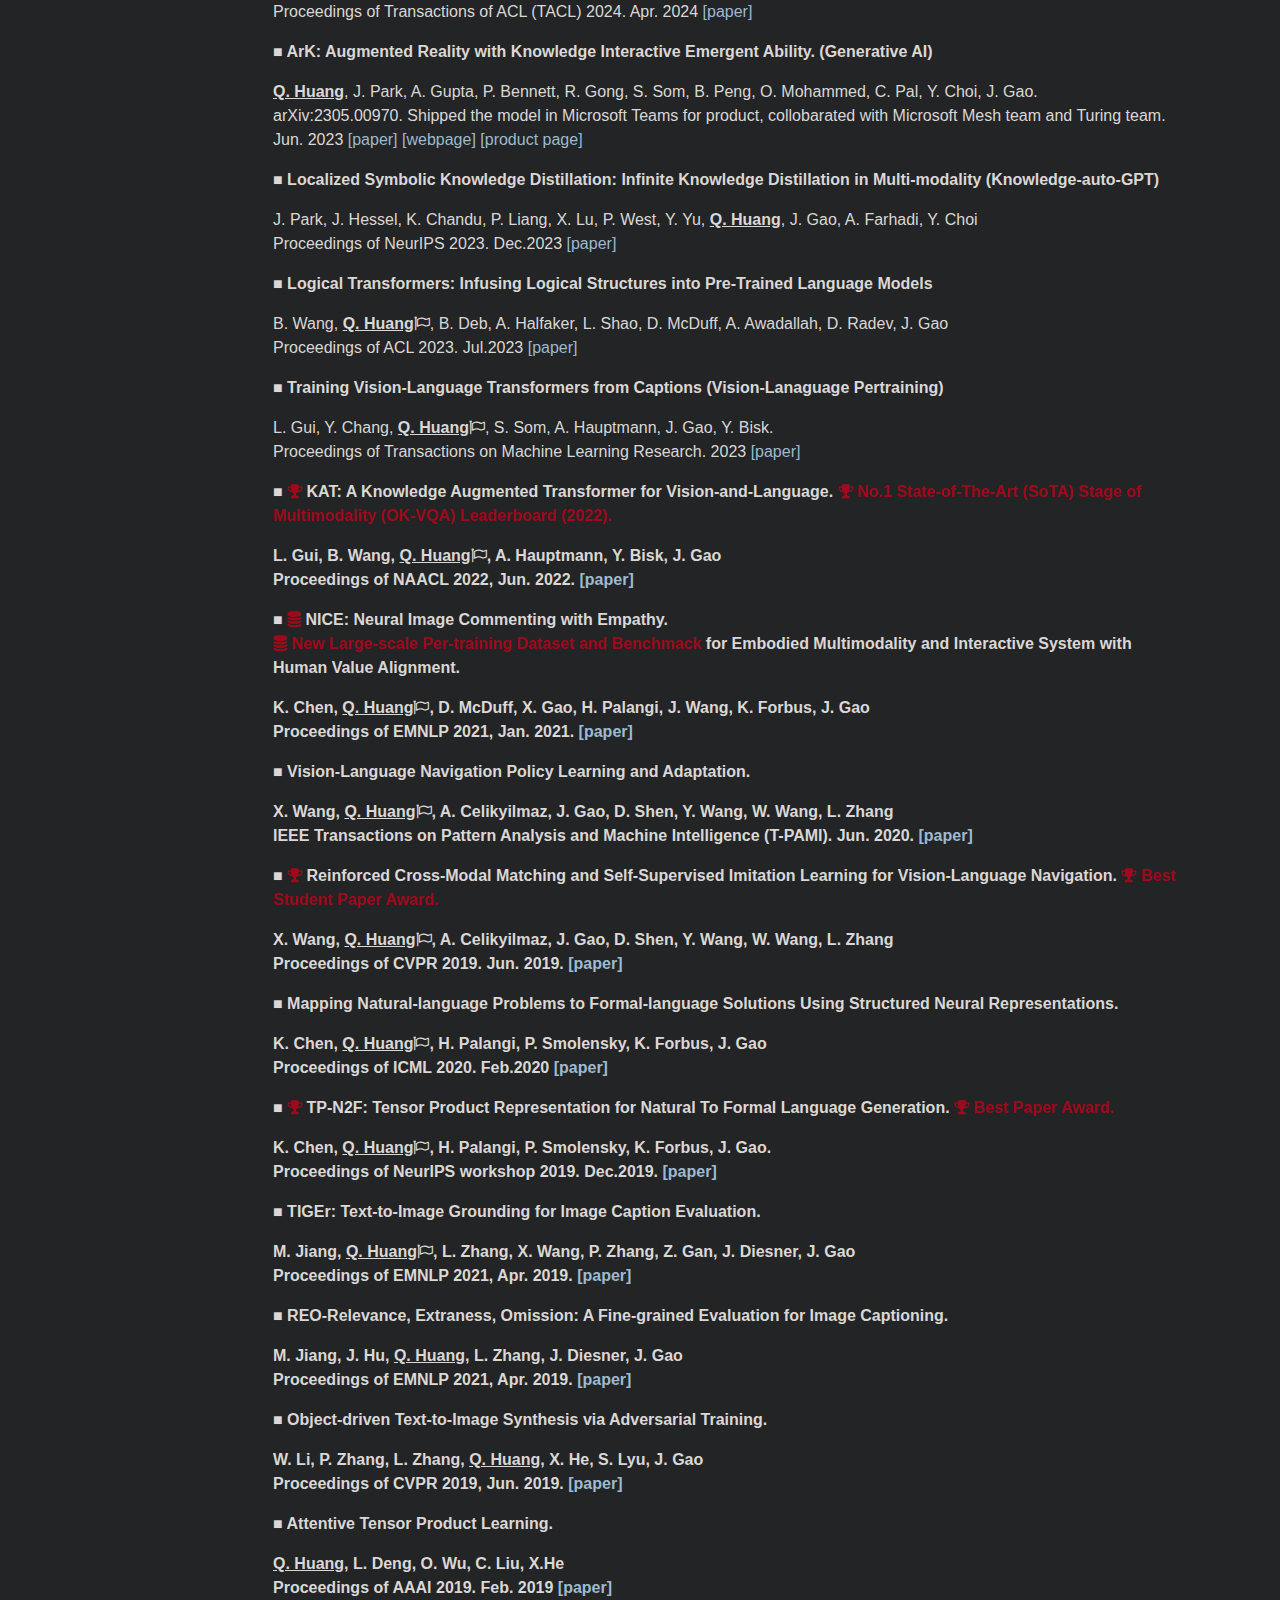
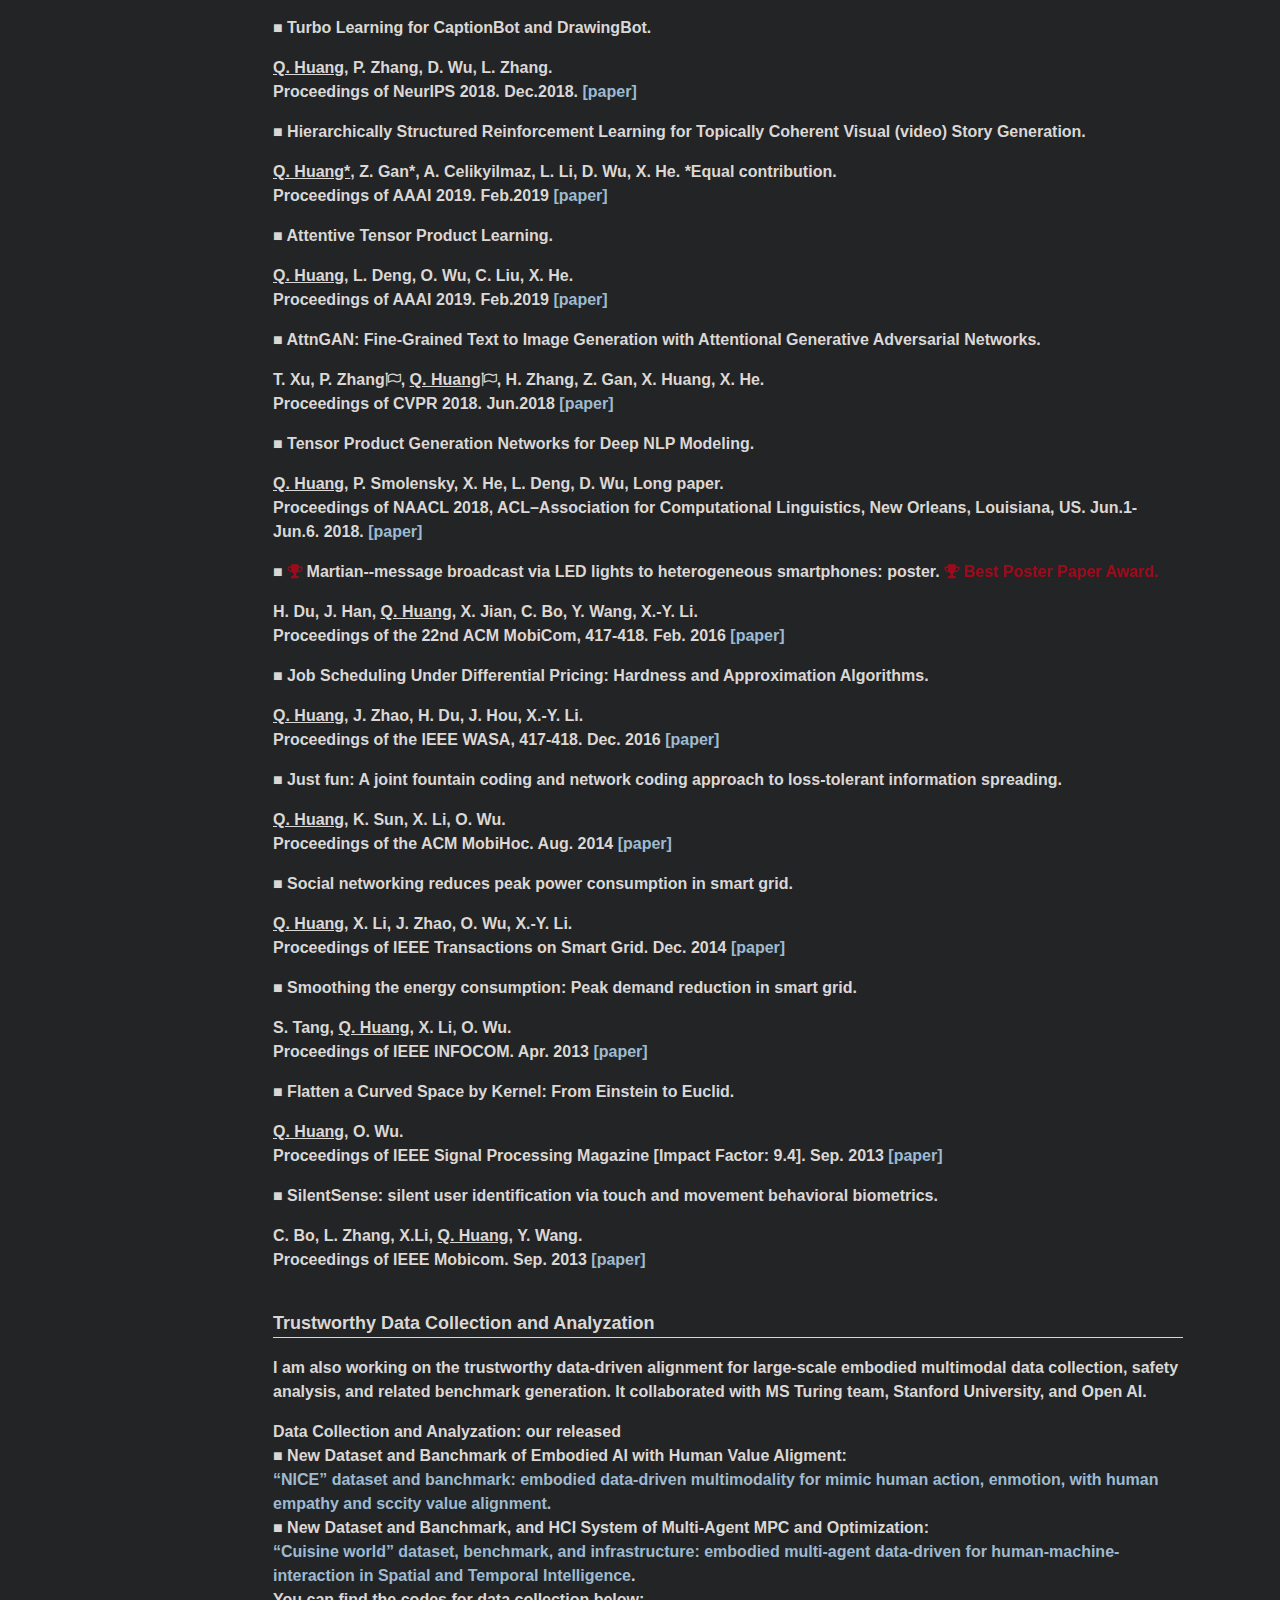
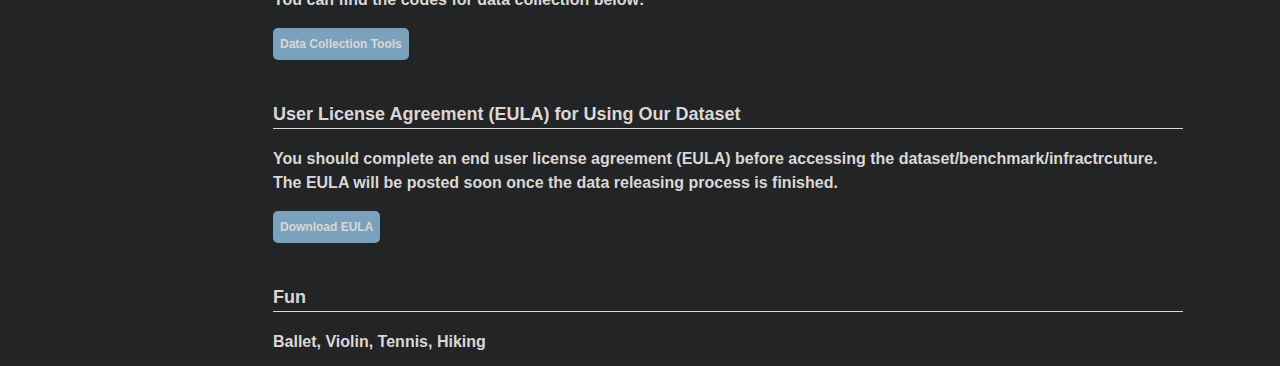
==== commit a84ef641: "Update index.html" ====
--- a/index.html
+++ b/index.html
@@ -70,7 +70,7 @@
           <a href="https://www.youtube.com/watch?v=iBfjx9R3FP8" class="button">Demo</a> <a href="https://www.youtube.com/watch?v=qw5GQQThbSY" class="button">Evaluation Podcast for Our Paper</a></div>     
         <div>■ <b><span style="color:#9c0a1c;"><i class="fa fa-windows" aria-hidden="true"></i></b> <span style="font-weight: 400"> <b><span style="color:#9dbad1;">MSR-Sanctuary AI Confidential Project: </b>
                Trustworthy Autonomous Interactive System for Spatial and Temporal Intelligence in Human-in-the-loop [mimic human logic, cognition, and behavior] System with Human Value Alignment. <a href="https://www.sanctuary.ai/blog/sanctuary-ai-announces-microsoft-collaboration-to-accelerate-ai-development-for-general-purpose-robots" class="button">News</a> <a href="https://www.sanctuary.ai/blog/sanctuary-ai-unveils-the-next-generation-of-ai-robotics" class="button"> General Purpose Robots </a> <br/>
-               &nbsp;&nbsp;&nbsp;– <tt>[sim-to-real HCI system]</tt> Humaniod robotics, bio-wearable machine (embodied cognition/healthcare), affective computing, spatial-3D/AR/VR/mix-reality world model, autonomous manufacturing system, aerospace navigation, etc. </div>
+               &nbsp;&nbsp;&nbsp;– <tt>[sim-to-real HCI system]</tt> Humaniod robotics, general purpose robotics, bio-wearable machine (embodied cognition/healthcare), affective computing, spatial-3D/AR/VR/mix-reality world model, autonomous manufacturing system, aerospace navigation, etc. </div>
         <div>■ <b><span style="color:#9c0a1c;"><i class="fa fa-windows" aria-hidden="true"></i></b> <span style="font-weight: 400"><b><span style="color:#9dbad1;">MSR-Turing Confidential Project:</b> Data-driven Neuro-computation HCI for LFM Inference Interpretability in Dynamic Latent Spatial Environment with Interdisciplinary Research. <br/>
                &nbsp;&nbsp;&nbsp;– Neural-symbolic computational representation [cognition, bio-neuroscience, healthcare, affective-computing, logic-reasoning, etc.] for the interpretability of large foundation model. <br/>
                &nbsp;&nbsp;&nbsp;– Dataverse knowledge-logic inference reasoning for Genractive AI on healthcare, conganition, neuroscience, affective-computing and quantitative-computation. <br /> 
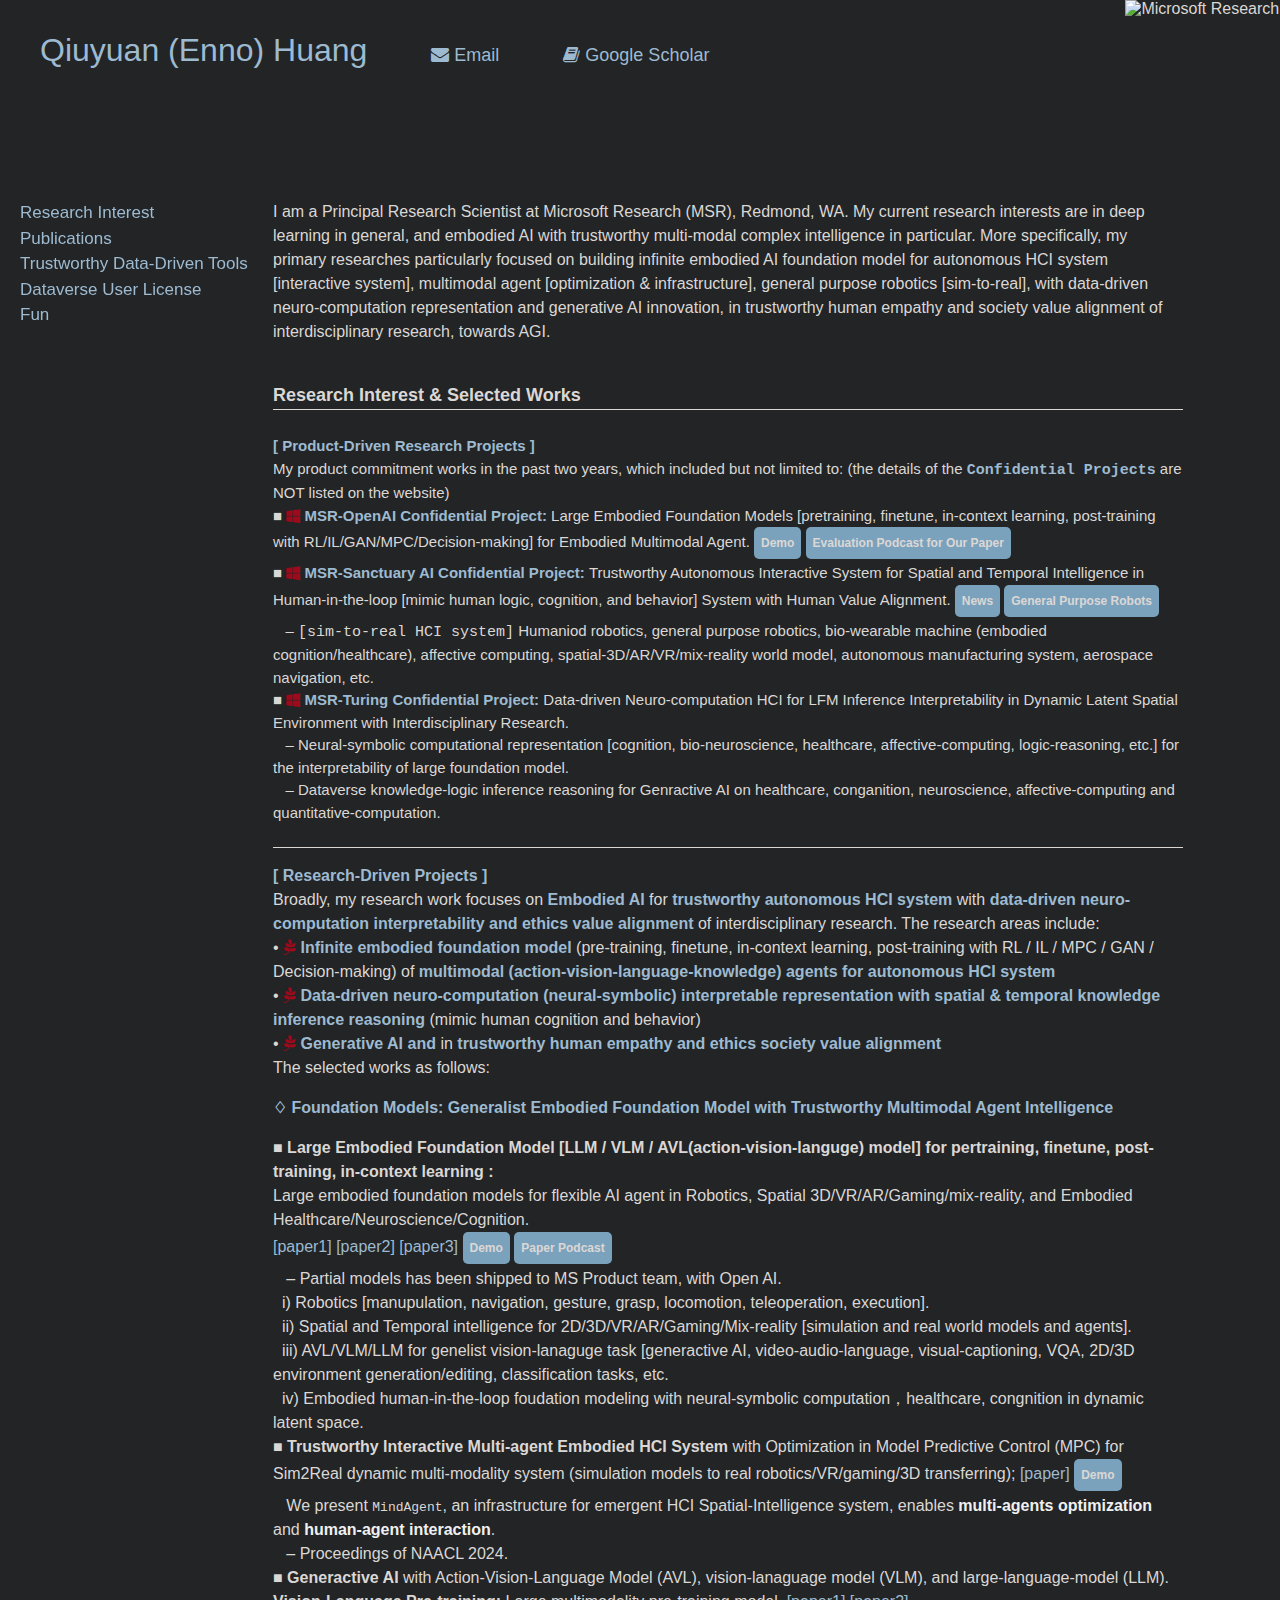
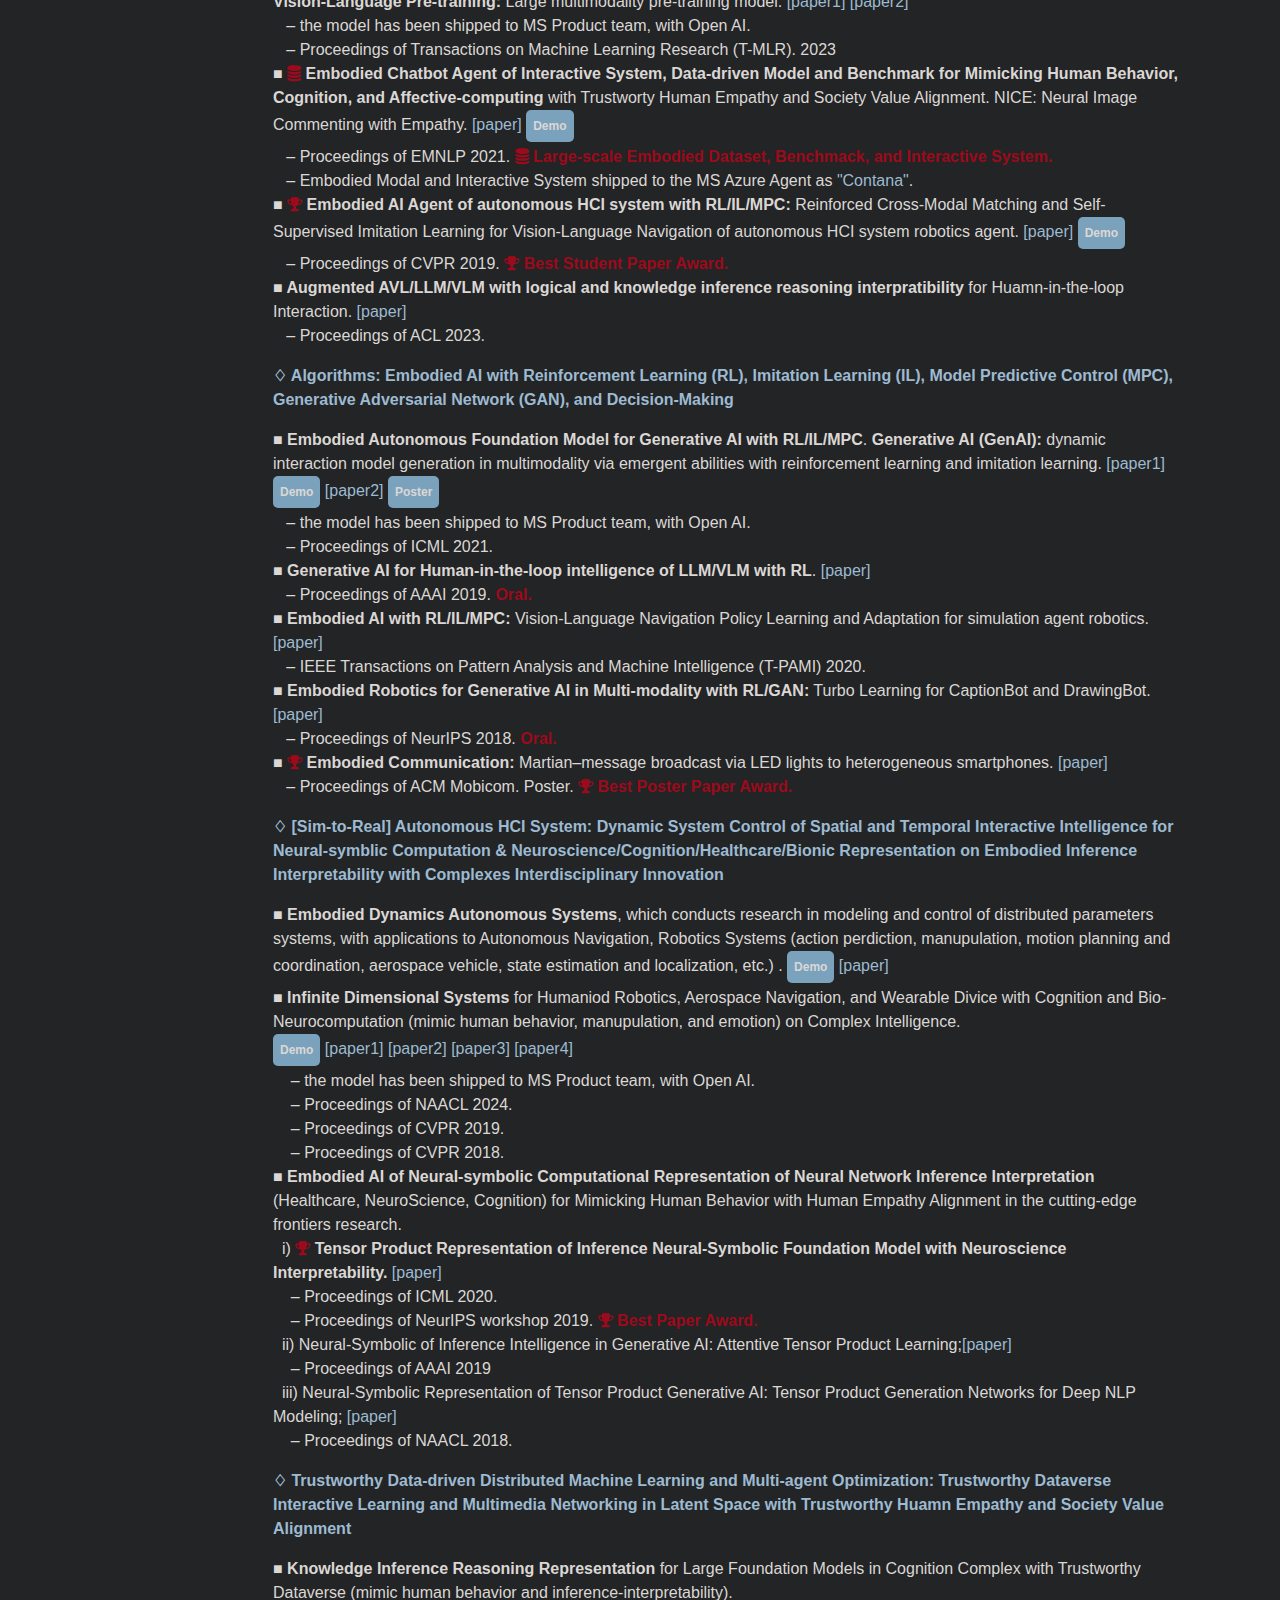
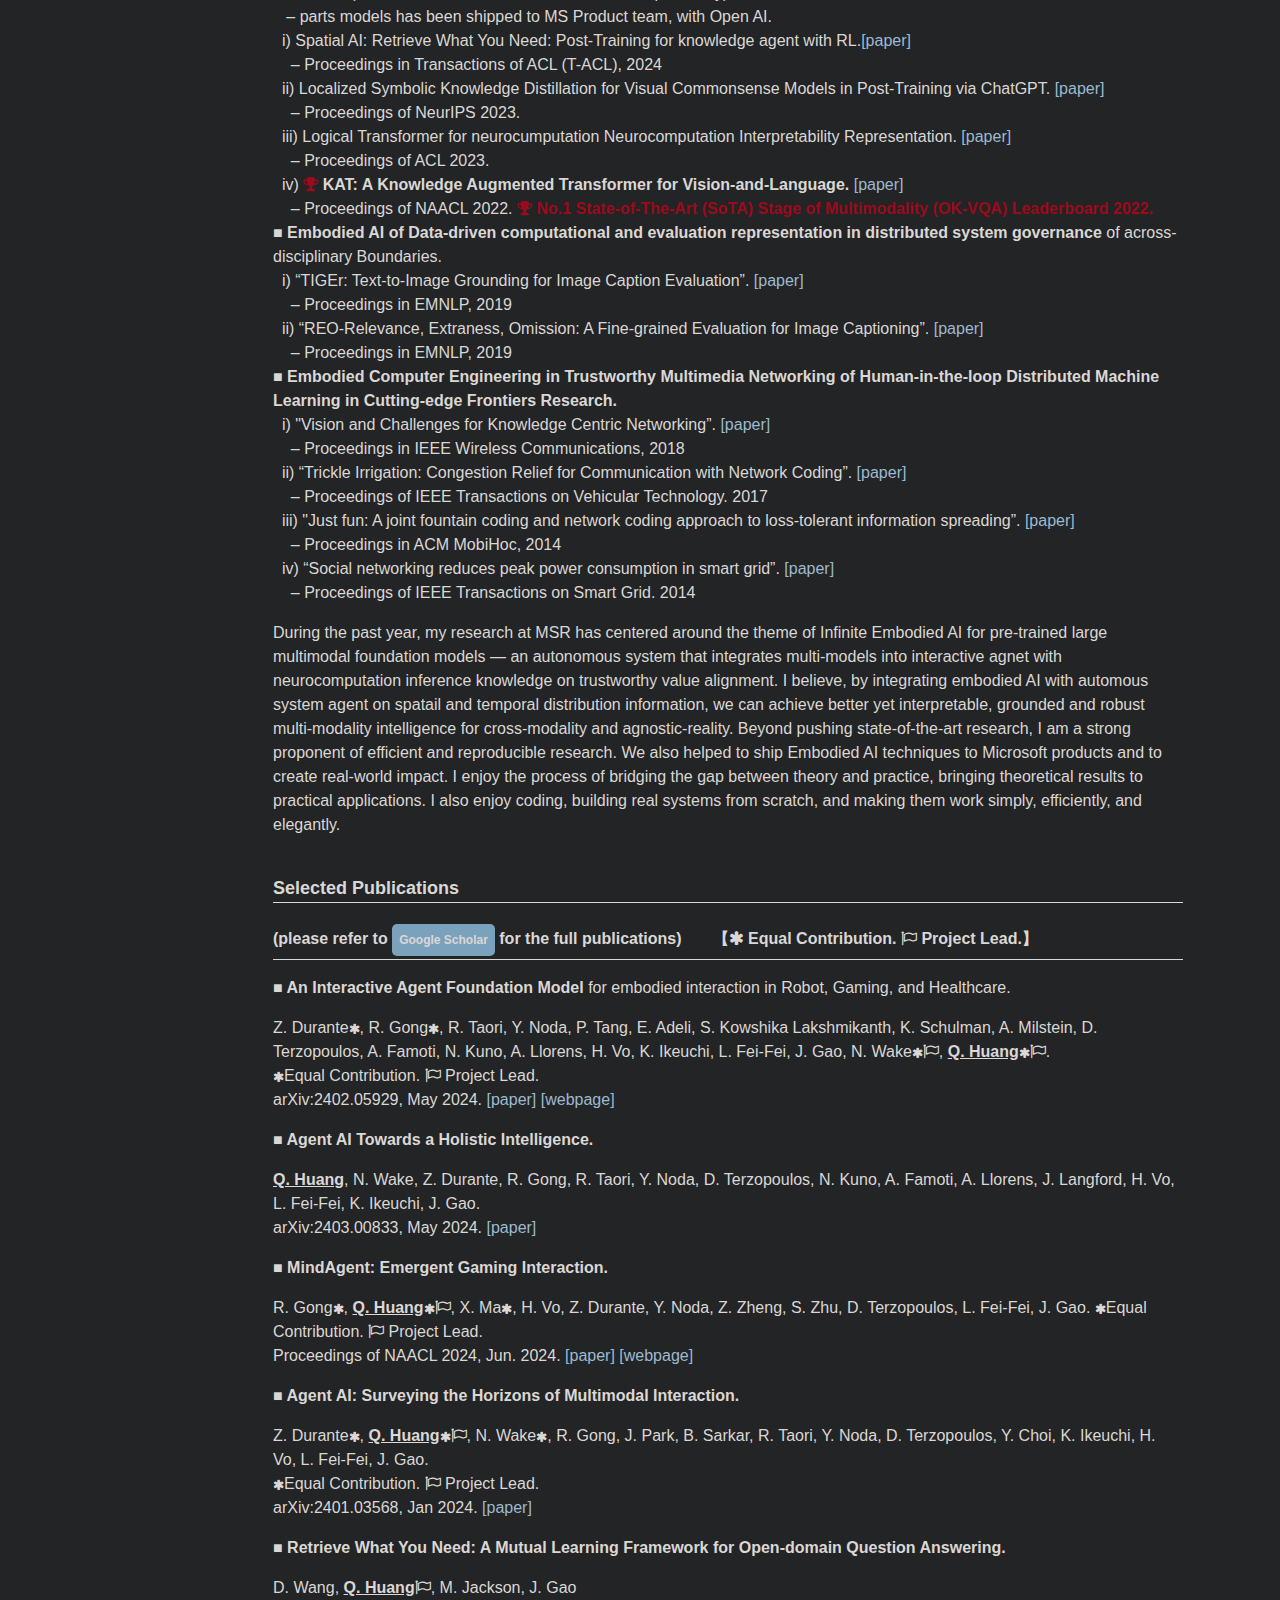
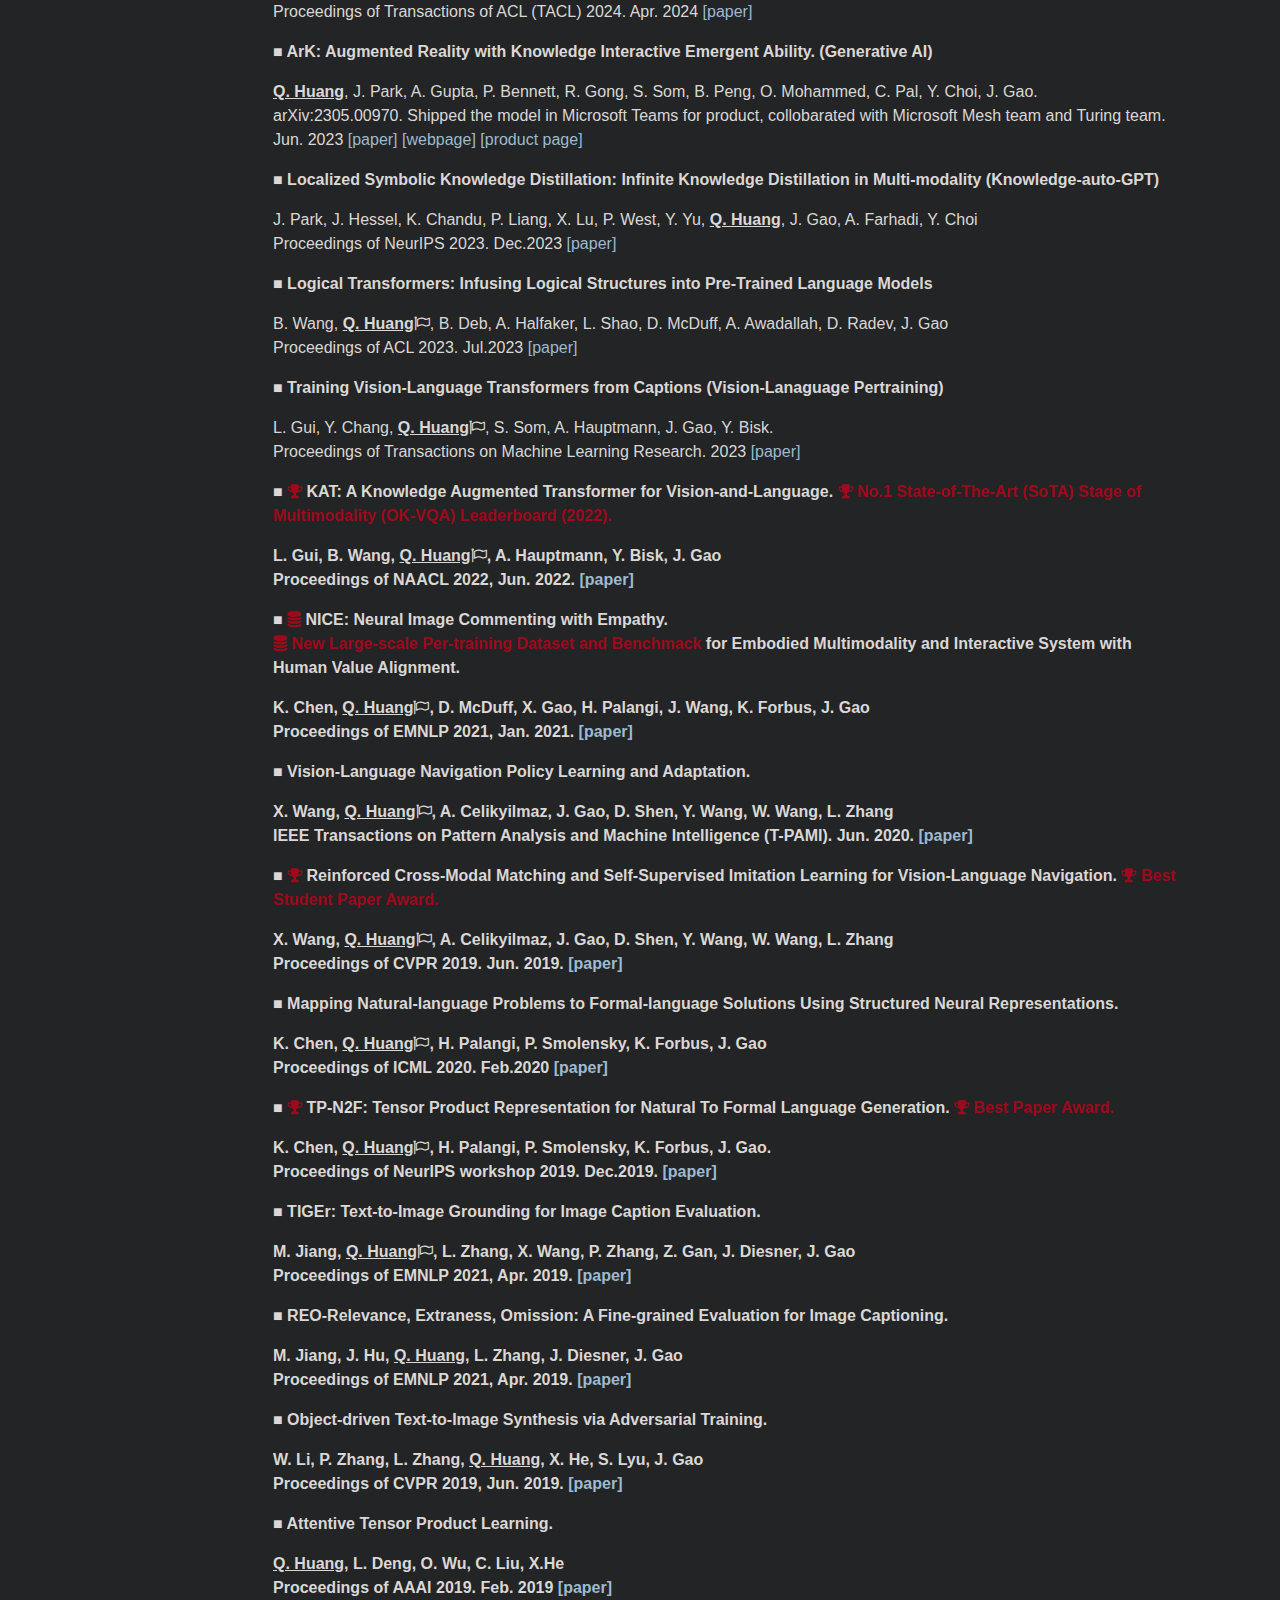
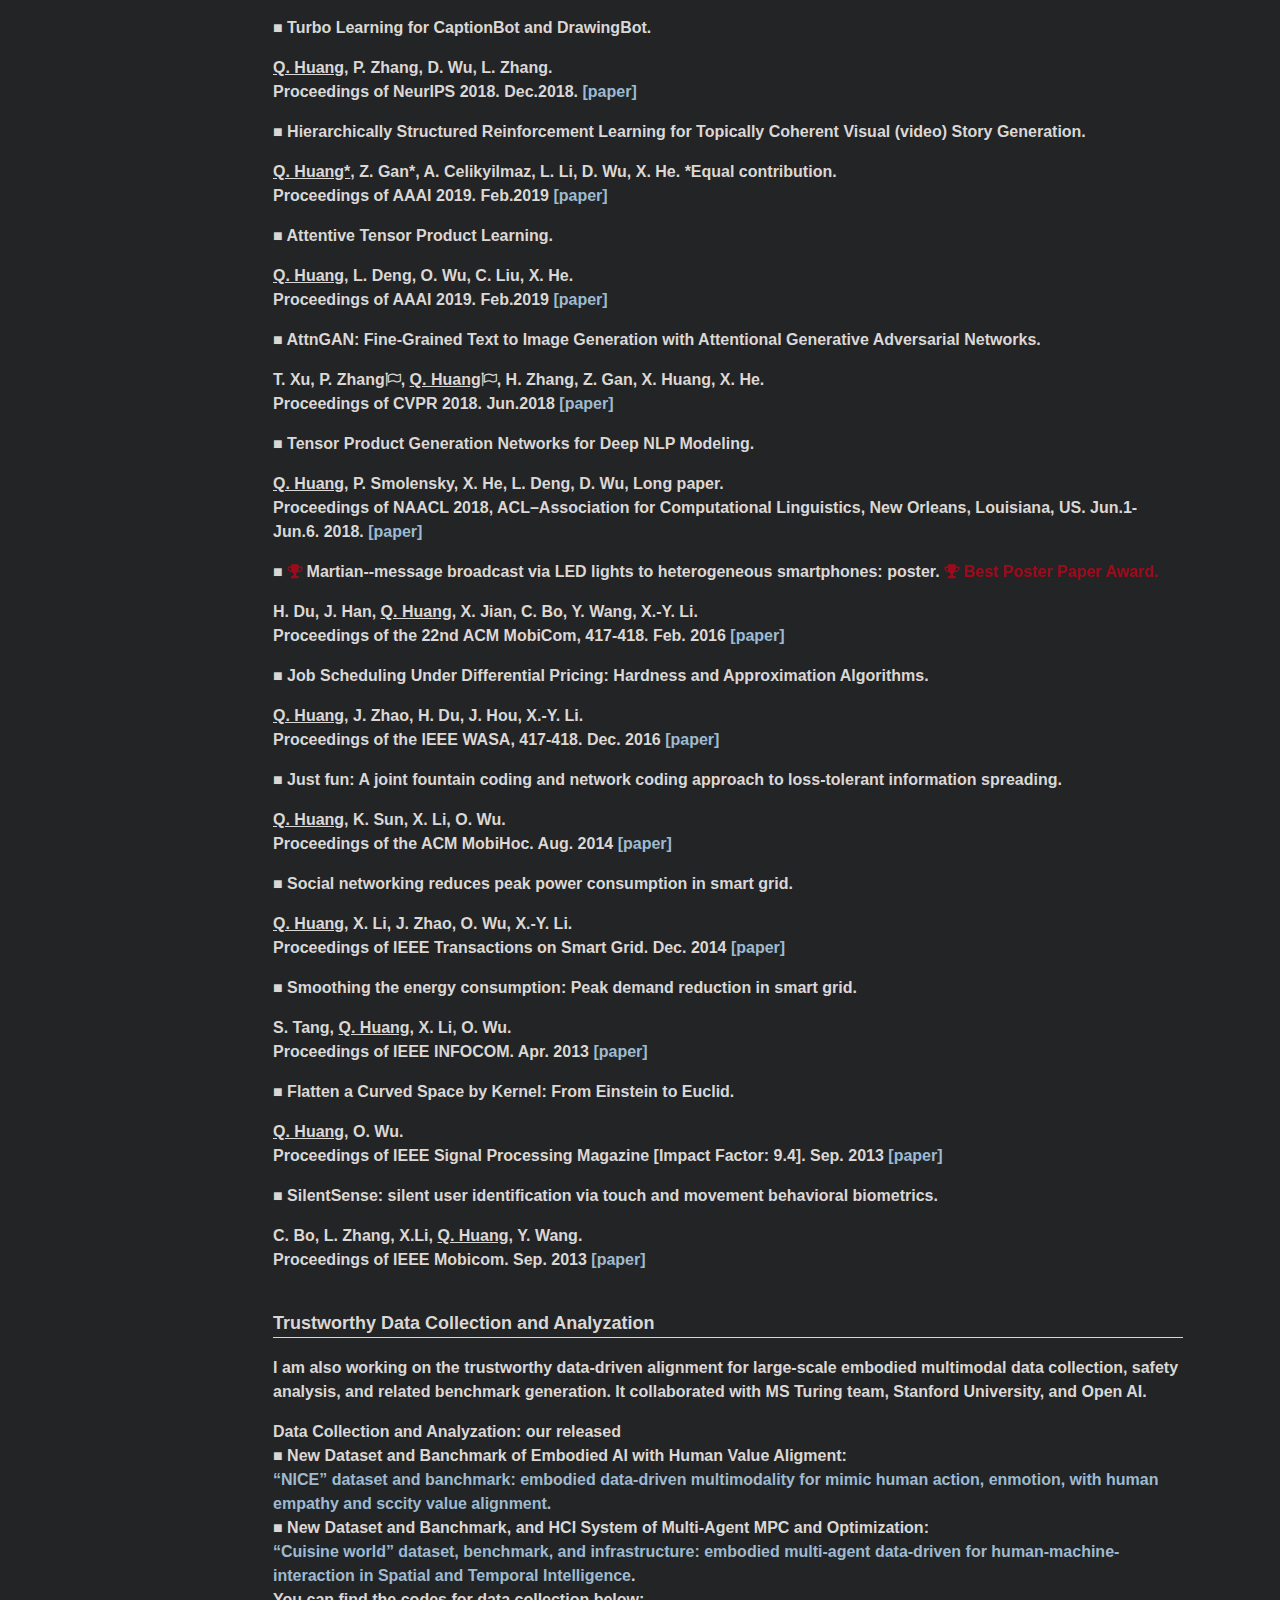
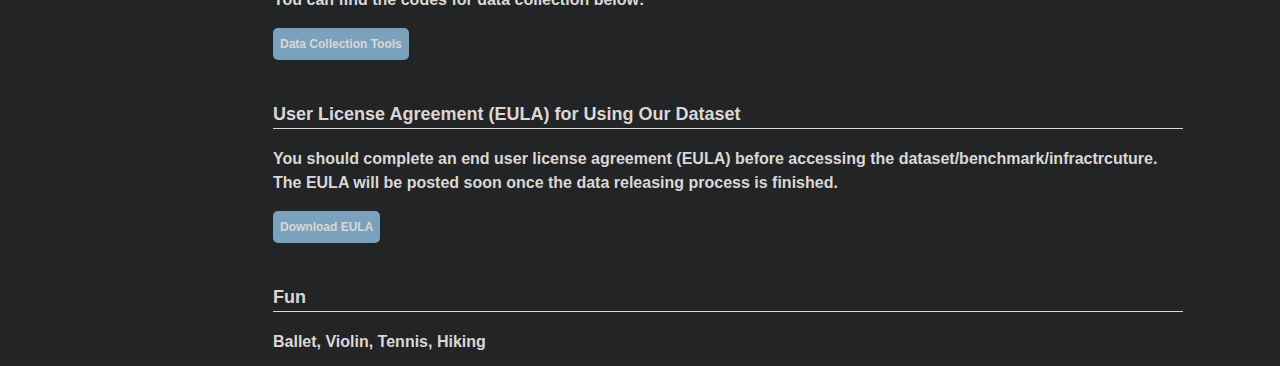
==== commit d276d8ca: "Update index.html" ====
--- a/index.html
+++ b/index.html
@@ -57,7 +57,7 @@
       <p>I am a Principal Research Scientist at Microsoft Research (MSR), Redmond, WA. 
         My current research interests are in deep learning in general, and embodied AI with trustworthy multi-modal complex intelligence in particular. 
         More specifically, my primary researches particularly focused on building infinite embodied AI foundation model for autonomous HCI system [interactive system], multimodal agent [optimization & infrastructure], 
-        robotics [sim-to-real], with data-driven neuro-computation representation and generative AI innovation, in trustworthy human empathy and society value alignment of interdisciplinary research, towards AGI.
+        general purpose robotics [sim-to-real], with data-driven neuro-computation representation and generative AI innovation, in trustworthy human empathy and society value alignment of interdisciplinary research, towards AGI.
         
       </p>
       
